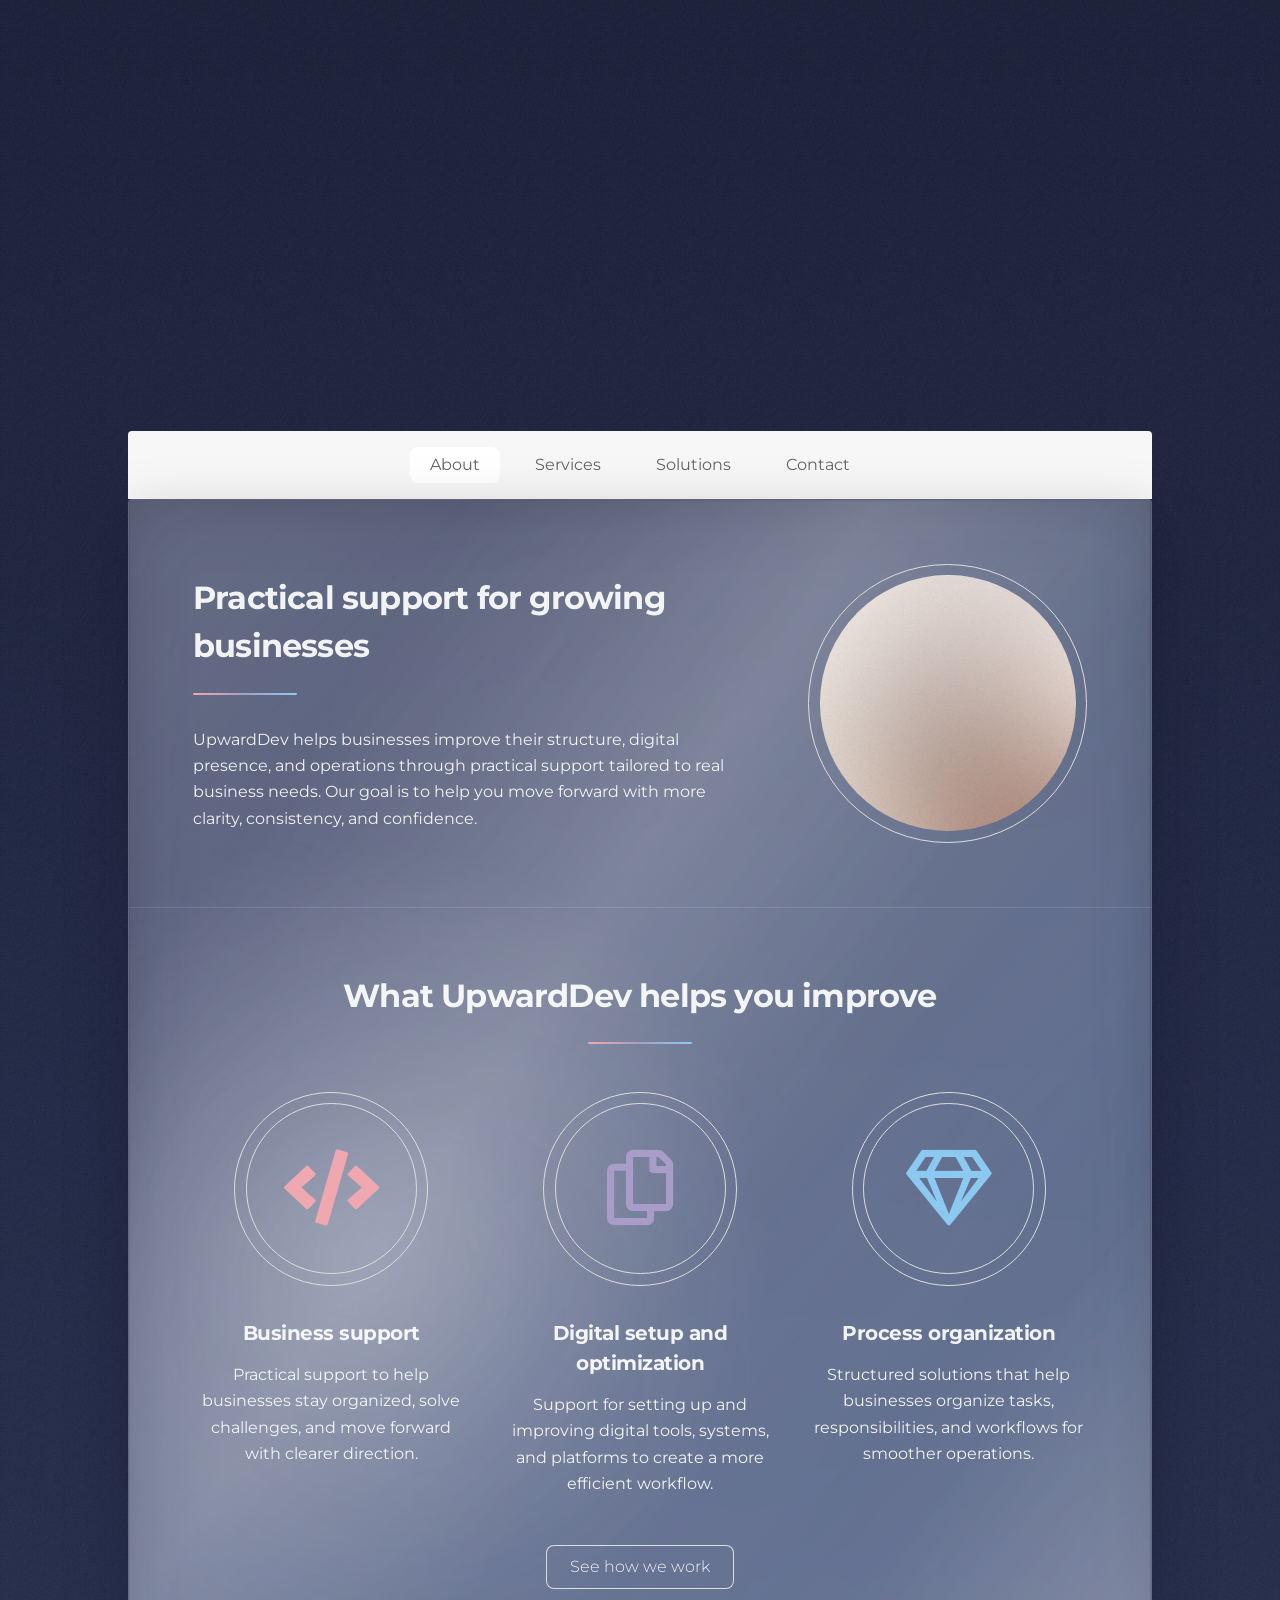
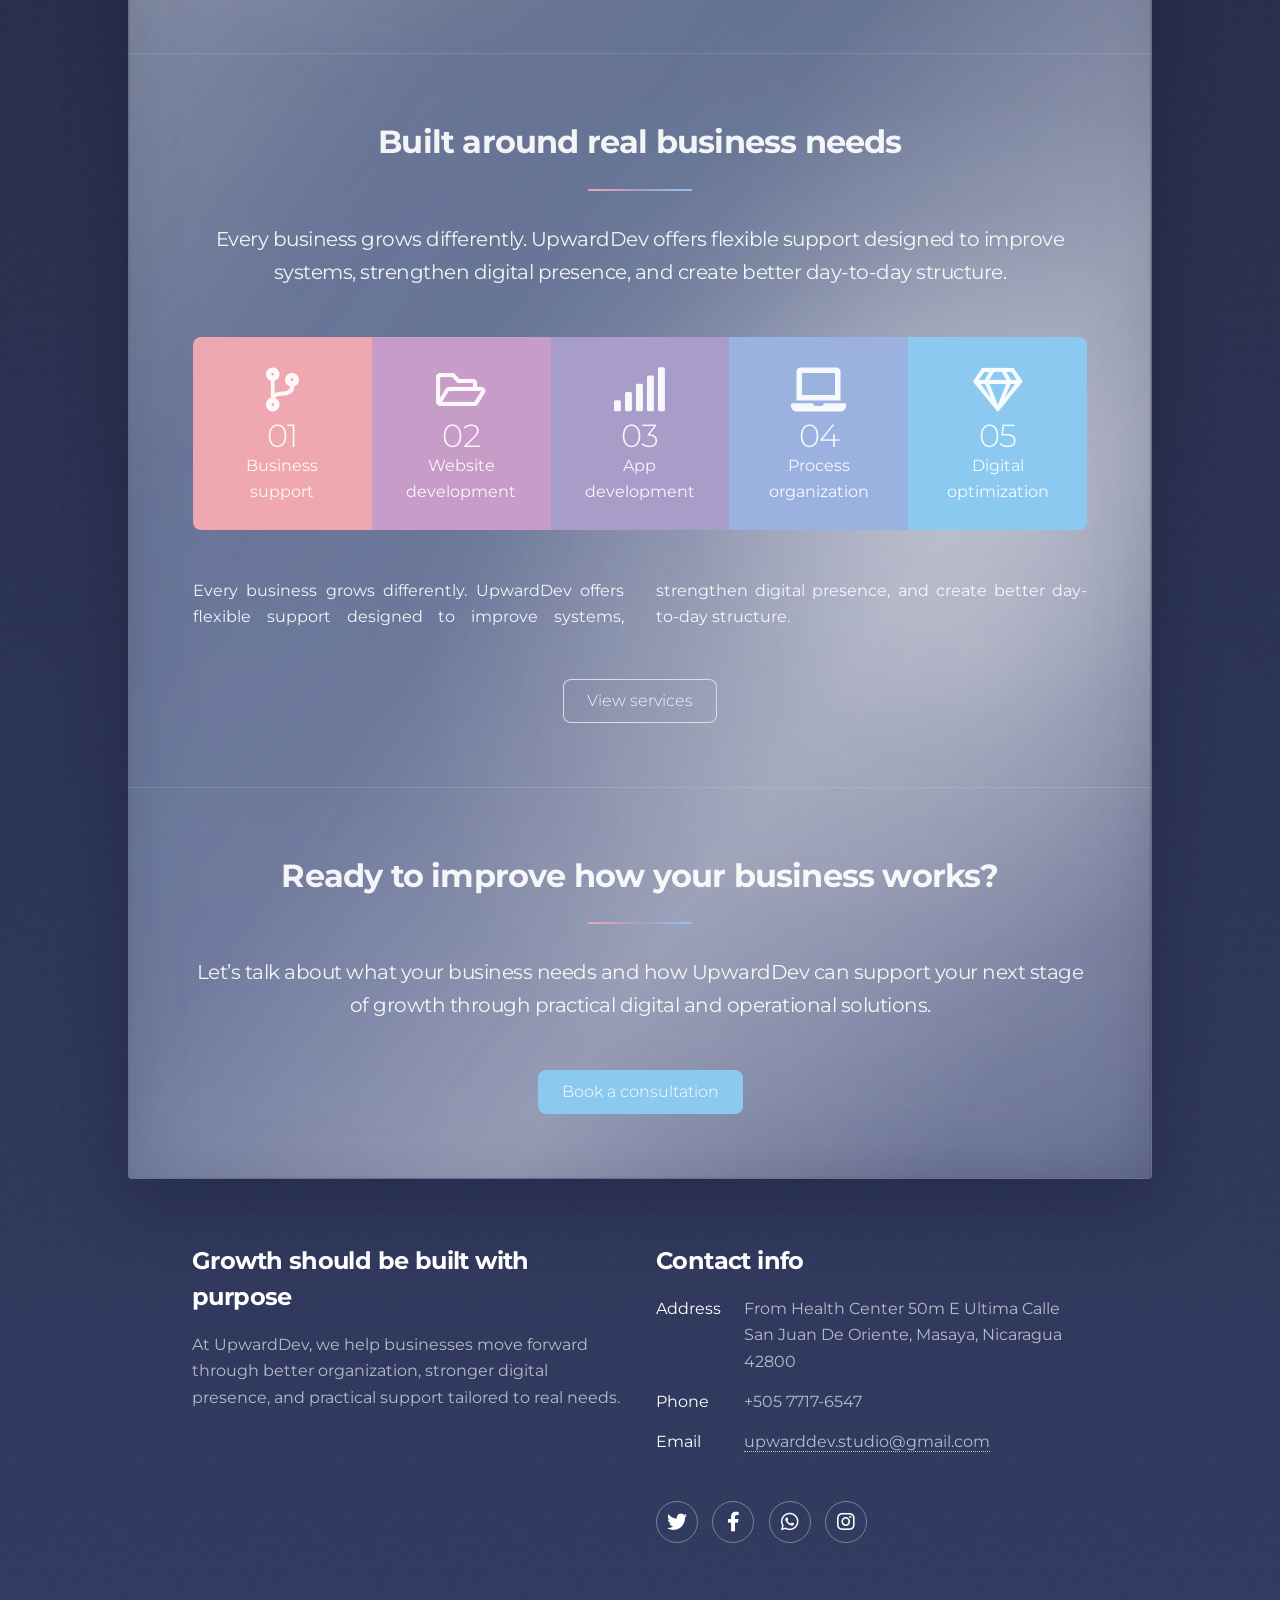
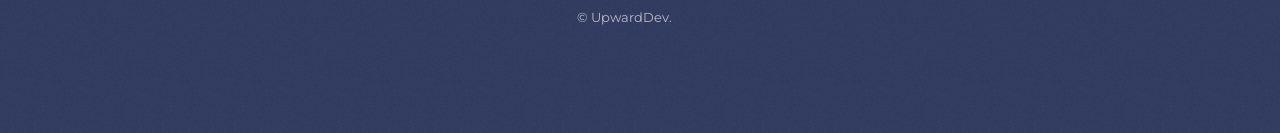
==== index.html @ eb5d8077 "Buttons" ====
<!DOCTYPE HTML>
<!--
	Stellar by HTML5 UP
	html5up.net | @ajlkn
	Free for personal and commercial use under the CCA 3.0 license (html5up.net/license)
-->
<html>
	<head>
		<title>UpwardDev</title>
		<meta charset="utf-8" />
		<meta name="viewport" content="width=device-width, initial-scale=1, user-scalable=no" />
		<link rel="preconnect" href="https://fonts.googleapis.com" />
		<link rel="preconnect" href="https://fonts.gstatic.com" crossorigin />
		<link href="https://fonts.googleapis.com/css2?family=Montserrat:wght@400;700&display=swap" rel="stylesheet" />
		<link rel="stylesheet" href="assets/css/main.css" />
		<noscript><link rel="stylesheet" href="assets/css/noscript.css" /></noscript>
	</head>
	<body class="is-preload">

		<!-- Wrapper -->
			<div id="wrapper">

				<!-- Header -->
					<header id="header" class="alt">
						<span class="logo"><img src="images/UpwardDev SVG.svg" alt="UpwardDev" /></span>
						<h1>UpwardDev</h1>
						<p>The way a business grows matters just as much as the growth itself</p>
					</header>

				<!-- Nav -->
					<nav id="nav">
						<ul>
							<li><a href="#intro" class="active">About</a></li>
							<li><a href="#first">Services</a></li>
							<li><a href="#second">Solutions</a></li>
							<li><a href="#cta">Contact</a></li>
						</ul>
					</nav>

				<!-- Main -->
					<div id="main">

						<!-- Introduction -->
							<section id="intro" class="main">
								<div class="spotlight">
									<div class="content">
										<header class="major">
											<h2>Practical support for growing businesses</h2>
										</header>
										<p>UpwardDev helps businesses improve their structure, digital presence, and operations through practical support tailored to real business needs. Our goal is to help you move forward with more clarity, consistency, and confidence.</p>
									</div>
									<span class="image"><img src="images/pic01.jpg" alt="" /></span>
								</div>
							</section>

						<!-- First Section -->
							<section id="first" class="main special">
								<header class="major">
									<h2>What UpwardDev helps you improve</h2>
								</header>
								<ul class="features">
									<li>
										<span class="icon solid major style1 fa-code"></span>
										<h3>Business support</h3>
										<p>Practical support to help businesses stay organized, solve challenges, and move forward with clearer direction.</p>
									</li>
									<li>
										<span class="icon major style3 fa-copy"></span>
										<h3>Digital setup and optimization</h3>
										<p>Support for setting up and improving digital tools, systems, and platforms to create a more efficient workflow.</p>
									</li>
									<li>
										<span class="icon major style5 fa-gem"></span>
										<h3>Process organization</h3>
										<p>Structured solutions that help businesses organize tasks, responsibilities, and workflows for smoother operations.</p>
									</li>
								</ul>
								<footer class="major">
									<ul class="actions special">
										<li><a href="generic.html" class="button">See how we work</a></li>
									</ul>
								</footer>
							</section>

						<!-- Second Section -->
							<section id="second" class="main special">
								<header class="major">
									<h2>Built around real business needs</h2>
									<p>Every business grows differently. UpwardDev offers flexible support designed to improve systems, strengthen digital presence, and create better day-to-day structure.</p>
								</header>
								<ul class="statistics">
									<li class="style1">
										<span class="icon solid fa-code-branch"></span>
										<strong>01</strong> Business support
									</li>
									<li class="style2">
										<span class="icon fa-folder-open"></span>
										<strong>02</strong> Website development
									</li>
									<li class="style3">
										<span class="icon solid fa-signal"></span>
										<strong>03</strong> App development
									</li>
									<li class="style4">
										<span class="icon solid fa-laptop"></span>
										<strong>04</strong> Process organization
									</li>
									<li class="style5">
										<span class="icon fa-gem"></span>
										<strong>05</strong> Digital optimization
									</li>
								</ul>
								<p class="content">Every business grows differently. UpwardDev offers flexible support designed to improve systems, strengthen digital presence, and create better day-to-day structure.</p>
								<footer class="major">
									<ul class="actions special">
										<li><a href="view-services.html" class="button">View services</a></li>
									</ul>
								</footer>
							</section>

						<!-- Get Started -->
							<section id="cta" class="main special">
								<header class="major">
									<h2>Ready to improve how your business works?</h2>
									<p>Let&rsquo;s talk about what your business needs and how UpwardDev can support your next stage of growth through practical digital and operational solutions.</p>
								</header>
								<footer class="major">
									<ul class="actions special">
										<li><a href="book-a-consultation.html" class="button primary">Book a consultation</a></li>
									</ul>
								</footer>
							</section>

					</div>

				<!-- Footer -->
					<footer id="footer">
						<section>
							<h2>Growth should be built with purpose</h2>
							<p>At UpwardDev, we help businesses move forward through better organization, stronger digital presence, and practical support tailored to real needs.</p>
						</section>
						<section>
							<h2>Contact info</h2>
							<dl class="alt">
								<dt>Address</dt>
								<dd>From Health Center 50m E Ultima Calle San Juan De Oriente, Masaya, Nicaragua 42800</dd>
								<dt>Phone</dt>
								<dd>+505 7717-6547</dd>
								<dt>Email</dt>
								<dd><a href="mailto:upwarddev.studio@gmail.com">upwarddev.studio@gmail.com</a></dd>
							</dl>
							<ul class="icons">
								<li><a href="#" class="icon brands fa-twitter alt"><span class="label">Twitter</span></a></li>
								<li><a href="https://www.facebook.com/profile.php?id=61580762204802" class="icon brands fa-facebook-f alt"><span class="label">Facebook</span></a></li>
								<li><a href="https://wa.me/50577176547" class="icon brands fa-whatsapp alt"><span class="label">WhatsApp</span></a></li>
								<li><a href="#" class="icon brands fa-instagram alt"><span class="label">Instagram</span></a></li>
							</ul>
						</section>
						<p class="copyright">&copy; UpwardDev.</p>
					</footer>

			</div>

		<!-- Scripts -->
			<script src="assets/js/jquery.min.js"></script>
			<script src="assets/js/jquery.scrollex.min.js"></script>
			<script src="assets/js/jquery.scrolly.min.js"></script>
			<script src="assets/js/browser.min.js"></script>
			<script src="assets/js/breakpoints.min.js"></script>
			<script src="assets/js/util.js"></script>
			<script src="assets/js/main.js"></script>

	</body>
</html>
---- assets/css/main.css ----
@import url(fontawesome-all.min.css);
@import 'https://fonts.googleapis.com/css?family=Source+Sans+Pro:300,400';

/*
	Stellar by HTML5 UP
	html5up.net | @ajlkn
	Free for personal and commercial use under the CCA 3.0 license (html5up.net/license)
*/

html, body, div, span, applet, object,
iframe, h1, h2, h3, h4, h5, h6, p, blockquote,
pre, a, abbr, acronym, address, big, cite,
code, del, dfn, em, img, ins, kbd, q, s, samp,
small, strike, strong, sub, sup, tt, var, b,
u, i, center, dl, dt, dd, ol, ul, li, fieldset,
form, label, legend, table, caption, tbody,
tfoot, thead, tr, th, td, article, aside,
canvas, details, embed, figure, figcaption,
footer, header, hgroup, menu, nav, output, ruby,
section, summary, time, mark, audio, video {
	margin: 0;
	padding: 0;
	border: 0;
	font-size: 100%;
	font: inherit;
	vertical-align: baseline;}

article, aside, details, figcaption, figure,
footer, header, hgroup, menu, nav, section {
	display: block;}

body {
	line-height: 1;
}

ol, ul {
	list-style: none;
}

blockquote, q {
	quotes: none;
}

	blockquote:before, blockquote:after, q:before, q:after {
		content: '';
		content: none;
	}

table {
	border-collapse: collapse;
	border-spacing: 0;
}

body {
	-webkit-text-size-adjust: none;
}

mark {
	background-color: transparent;
	color: inherit;
}

input::-moz-focus-inner {
	border: 0;
	padding: 0;
}

input, select, textarea {
	-moz-appearance: none;
	-webkit-appearance: none;
	-ms-appearance: none;
	appearance: none;
}

/* Basic */

	@-ms-viewport {
		width: device-width;
	}

	body {
		-ms-overflow-style: scrollbar;
	}

	@media screen and (max-width: 480px) {

		html, body {
			min-width: 320px;
		}

	}

	html {
		box-sizing: border-box;
	}

	*, *:before, *:after {
		box-sizing: inherit;
	}

	body {
		background-color: #1A1F36;
		background-image: -moz-linear-gradient(rgba(0, 0, 0, 0.02), rgba(0, 0, 0, 0.02)), url("images/overlay.png"), -moz-linear-gradient(180deg, #1A1F36 0%, #313a61 100%);
		background-image: -webkit-linear-gradient(rgba(0, 0, 0, 0.02), rgba(0, 0, 0, 0.02)), url("images/overlay.png"), -webkit-linear-gradient(180deg, #1A1F36 0%, #313a61 100%);
		background-image: -ms-linear-gradient(rgba(0, 0, 0, 0.02), rgba(0, 0, 0, 0.02)), url("images/overlay.png"), -ms-linear-gradient(180deg, #1A1F36 0%, #313a61 100%);
		background-image: linear-gradient(rgba(0, 0, 0, 0.02), rgba(0, 0, 0, 0.02)), url("images/overlay.png"), linear-gradient(180deg, #1A1F36 0%, #313a61 100%);
	}

		body.is-preload *, body.is-preload *:before, body.is-preload *:after {
			-moz-animation: none !important;
			-webkit-animation: none !important;
			-ms-animation: none !important;
			animation: none !important;
			-moz-transition: none !important;
			-webkit-transition: none !important;
			-ms-transition: none !important;
			transition: none !important;
		}

/* Type */

	body {
		background-color: #1A1F36;
		color: rgba(255, 255, 255, 0.65);
	}

	body, input, select, textarea {
		font-family: "Montserrat", Helvetica, sans-serif;
		font-size: 17pt;
		font-weight: 400;
		line-height: 1.65;
	}

		@media screen and (max-width: 1680px) {

			body, input, select, textarea {
				font-size: 14pt;
			}

		}

		@media screen and (max-width: 1280px) {

			body, input, select, textarea {
				font-size: 12pt;
			}

		}

		@media screen and (max-width: 360px) {

			body, input, select, textarea {
				font-size: 11pt;
			}

		}

	a {
		-moz-transition: color 0.2s ease, border-bottom 0.2s ease;
		-webkit-transition: color 0.2s ease, border-bottom 0.2s ease;
		-ms-transition: color 0.2s ease, border-bottom 0.2s ease;
		transition: color 0.2s ease, border-bottom 0.2s ease;
		text-decoration: none;
		border-bottom: dotted 1px;
		color: inherit;
	}

		a:hover {
			border-bottom-color: transparent;
		}

	strong, b {
		font-weight: 700;
	}

	em, i {
		font-style: italic;
	}

	p {
		margin: 0 0 2em 0;
	}

		p.content {
			-moz-columns: 20em 2;
			-webkit-columns: 20em 2;
			-ms-columns: 20em 2;
			columns: 20em 2;
			-moz-column-gap: 2em;
			-webkit-column-gap: 2em;
			-ms-column-gap: 2em;
			column-gap: 2em;
			text-align: justify;
		}

	h1, h2, h3, h4, h5, h6 {
		font-weight: 700;
		line-height: 1.5;
		margin: 0 0 0.7em 0;
		letter-spacing: -0.025em;
	}

		h1 a, h2 a, h3 a, h4 a, h5 a, h6 a {
			color: inherit;
			text-decoration: none;
		}

	h1 {
		font-size: 2.5em;
		line-height: 1.2;
	}

	h2 {
		font-size: 1.5em;
	}

	h3 {
		font-size: 1.25em;
	}

	h4 {
		font-size: 1.1em;
	}

	h5 {
		font-size: 0.9em;
	}

	h6 {
		font-size: 0.7em;
	}

	@media screen and (max-width: 736px) {

		h1 {
			font-size: 2em;
		}

	}

	sub {
		font-size: 0.8em;
		position: relative;
		top: 0.5em;
	}

	sup {
		font-size: 0.8em;
		position: relative;
		top: -0.5em;
	}

	blockquote {
		border-left: solid 4px;
		font-style: italic;
		margin: 0 0 2em 0;
		padding: 0.5em 0 0.5em 2em;
	}

	code {
		border-radius: 8px;
		border: solid 1px;
		font-family: "Courier New", monospace;
		font-size: 0.9em;
		margin: 0 0.25em;
		padding: 0.25em 0.65em;
	}

	pre {
		-webkit-overflow-scrolling: touch;
		font-family: "Courier New", monospace;
		font-size: 0.9em;
		margin: 0 0 2em 0;
	}

		pre code {
			display: block;
			line-height: 1.75;
			padding: 1em 1.5em;
			overflow-x: auto;
		}

	hr {
		border: 0;
		border-bottom: solid 1px;
		margin: 2em 0;
	}

		hr.major {
			margin: 3em 0;
		}

	.align-left {
		text-align: left;
	}

	.align-center {
		text-align: center;
	}

	.align-right {
		text-align: right;
	}

	input, select, textarea {
		color: #ffffff;
	}

	a:hover {
		color: #ffffff;
	}

	strong, b {
		color: #ffffff;
	}

	h1, h2, h3, h4, h5, h6 {
		color: #ffffff;
	}

	blockquote {
		border-left-color: rgba(255, 255, 255, 0.35);
	}

	code {
		background: rgba(255, 255, 255, 0.075);
		border-color: rgba(255, 255, 255, 0.35);
	}

	hr {
		border-bottom-color: rgba(255, 255, 255, 0.35);
	}

/* Row */

	.row {
		display: flex;
		flex-wrap: wrap;
		box-sizing: border-box;
		align-items: stretch;
	}

		.row > * {
			box-sizing: border-box;
		}

		.row.gtr-uniform > * > :last-child {
			margin-bottom: 0;
		}

		.row.aln-left {
			justify-content: flex-start;
		}

		.row.aln-center {
			justify-content: center;
		}

		.row.aln-right {
			justify-content: flex-end;
		}

		.row.aln-top {
			align-items: flex-start;
		}

		.row.aln-middle {
			align-items: center;
		}

		.row.aln-bottom {
			align-items: flex-end;
		}

		.row > .imp {
			order: -1;
		}

		.row > .col-1 {
			width: 8.33333%;
		}

		.row > .off-1 {
			margin-left: 8.33333%;
		}

		.row > .col-2 {
			width: 16.66667%;
		}

		.row > .off-2 {
			margin-left: 16.66667%;
		}

		.row > .col-3 {
			width: 25%;
		}

		.row > .off-3 {
			margin-left: 25%;
		}

		.row > .col-4 {
			width: 33.33333%;
		}

		.row > .off-4 {
			margin-left: 33.33333%;
		}

		.row > .col-5 {
			width: 41.66667%;
		}

		.row > .off-5 {
			margin-left: 41.66667%;
		}

		.row > .col-6 {
			width: 50%;
		}

		.row > .off-6 {
			margin-left: 50%;
		}

		.row > .col-7 {
			width: 58.33333%;
		}

		.row > .off-7 {
			margin-left: 58.33333%;
		}

		.row > .col-8 {
			width: 66.66667%;
		}

		.row > .off-8 {
			margin-left: 66.66667%;
		}

		.row > .col-9 {
			width: 75%;
		}

		.row > .off-9 {
			margin-left: 75%;
		}

		.row > .col-10 {
			width: 83.33333%;
		}

		.row > .off-10 {
			margin-left: 83.33333%;
		}

		.row > .col-11 {
			width: 91.66667%;
		}

		.row > .off-11 {
			margin-left: 91.66667%;
		}

		.row > .col-12 {
			width: 100%;
		}

		.row > .off-12 {
			margin-left: 100%;
		}

		.row.gtr-0 {
			margin-top: 0;
			margin-left: 0em;
		}

			.row.gtr-0 > * {
				padding: 0 0 0 0em;
			}

			.row.gtr-0.gtr-uniform {
				margin-top: 0em;
			}

				.row.gtr-0.gtr-uniform > * {
					padding-top: 0em;
				}

		.row.gtr-25 {
			margin-top: 0;
			margin-left: -0.375em;
		}

			.row.gtr-25 > * {
				padding: 0 0 0 0.375em;
			}

			.row.gtr-25.gtr-uniform {
				margin-top: -0.375em;
			}

				.row.gtr-25.gtr-uniform > * {
					padding-top: 0.375em;
				}

		.row.gtr-50 {
			margin-top: 0;
			margin-left: -0.75em;
		}

			.row.gtr-50 > * {
				padding: 0 0 0 0.75em;
			}

			.row.gtr-50.gtr-uniform {
				margin-top: -0.75em;
			}

				.row.gtr-50.gtr-uniform > * {
					padding-top: 0.75em;
				}

		.row {
			margin-top: 0;
			margin-left: -1.5em;
		}

			.row > * {
				padding: 0 0 0 1.5em;
			}

			.row.gtr-uniform {
				margin-top: -1.5em;
			}

				.row.gtr-uniform > * {
					padding-top: 1.5em;
				}

		.row.gtr-150 {
			margin-top: 0;
			margin-left: -2.25em;
		}

			.row.gtr-150 > * {
				padding: 0 0 0 2.25em;
			}

			.row.gtr-150.gtr-uniform {
				margin-top: -2.25em;
			}

				.row.gtr-150.gtr-uniform > * {
					padding-top: 2.25em;
				}

		.row.gtr-200 {
			margin-top: 0;
			margin-left: -3em;
		}

			.row.gtr-200 > * {
				padding: 0 0 0 3em;
			}

			.row.gtr-200.gtr-uniform {
				margin-top: -3em;
			}

				.row.gtr-200.gtr-uniform > * {
					padding-top: 3em;
				}

		@media screen and (max-width: 1680px) {

			.row {
				display: flex;
				flex-wrap: wrap;
				box-sizing: border-box;
				align-items: stretch;
			}

				.row > * {
					box-sizing: border-box;
				}

				.row.gtr-uniform > * > :last-child {
					margin-bottom: 0;
				}

				.row.aln-left {
					justify-content: flex-start;
				}

				.row.aln-center {
					justify-content: center;
				}

				.row.aln-right {
					justify-content: flex-end;
				}

				.row.aln-top {
					align-items: flex-start;
				}

				.row.aln-middle {
					align-items: center;
				}

				.row.aln-bottom {
					align-items: flex-end;
				}

				.row > .imp-xlarge {
					order: -1;
				}

				.row > .col-1-xlarge {
					width: 8.33333%;
				}

				.row > .off-1-xlarge {
					margin-left: 8.33333%;
				}

				.row > .col-2-xlarge {
					width: 16.66667%;
				}

				.row > .off-2-xlarge {
					margin-left: 16.66667%;
				}

				.row > .col-3-xlarge {
					width: 25%;
				}

				.row > .off-3-xlarge {
					margin-left: 25%;
				}

				.row > .col-4-xlarge {
					width: 33.33333%;
				}

				.row > .off-4-xlarge {
					margin-left: 33.33333%;
				}

				.row > .col-5-xlarge {
					width: 41.66667%;
				}

				.row > .off-5-xlarge {
					margin-left: 41.66667%;
				}

				.row > .col-6-xlarge {
					width: 50%;
				}

				.row > .off-6-xlarge {
					margin-left: 50%;
				}

				.row > .col-7-xlarge {
					width: 58.33333%;
				}

				.row > .off-7-xlarge {
					margin-left: 58.33333%;
				}

				.row > .col-8-xlarge {
					width: 66.66667%;
				}

				.row > .off-8-xlarge {
					margin-left: 66.66667%;
				}

				.row > .col-9-xlarge {
					width: 75%;
				}

				.row > .off-9-xlarge {
					margin-left: 75%;
				}

				.row > .col-10-xlarge {
					width: 83.33333%;
				}

				.row > .off-10-xlarge {
					margin-left: 83.33333%;
				}

				.row > .col-11-xlarge {
					width: 91.66667%;
				}

				.row > .off-11-xlarge {
					margin-left: 91.66667%;
				}

				.row > .col-12-xlarge {
					width: 100%;
				}

				.row > .off-12-xlarge {
					margin-left: 100%;
				}

				.row.gtr-0 {
					margin-top: 0;
					margin-left: 0em;
				}

					.row.gtr-0 > * {
						padding: 0 0 0 0em;
					}

					.row.gtr-0.gtr-uniform {
						margin-top: 0em;
					}

						.row.gtr-0.gtr-uniform > * {
							padding-top: 0em;
						}

				.row.gtr-25 {
					margin-top: 0;
					margin-left: -0.375em;
				}

					.row.gtr-25 > * {
						padding: 0 0 0 0.375em;
					}

					.row.gtr-25.gtr-uniform {
						margin-top: -0.375em;
					}

						.row.gtr-25.gtr-uniform > * {
							padding-top: 0.375em;
						}

				.row.gtr-50 {
					margin-top: 0;
					margin-left: -0.75em;
				}

					.row.gtr-50 > * {
						padding: 0 0 0 0.75em;
					}

					.row.gtr-50.gtr-uniform {
						margin-top: -0.75em;
					}

						.row.gtr-50.gtr-uniform > * {
							padding-top: 0.75em;
						}

				.row {
					margin-top: 0;
					margin-left: -1.5em;
				}

					.row > * {
						padding: 0 0 0 1.5em;
					}

					.row.gtr-uniform {
						margin-top: -1.5em;
					}

						.row.gtr-uniform > * {
							padding-top: 1.5em;
						}

				.row.gtr-150 {
					margin-top: 0;
					margin-left: -2.25em;
				}

					.row.gtr-150 > * {
						padding: 0 0 0 2.25em;
					}

					.row.gtr-150.gtr-uniform {
						margin-top: -2.25em;
					}

						.row.gtr-150.gtr-uniform > * {
							padding-top: 2.25em;
						}

				.row.gtr-200 {
					margin-top: 0;
					margin-left: -3em;
				}

					.row.gtr-200 > * {
						padding: 0 0 0 3em;
					}

					.row.gtr-200.gtr-uniform {
						margin-top: -3em;
					}

						.row.gtr-200.gtr-uniform > * {
							padding-top: 3em;
						}

		}

		@media screen and (max-width: 1280px) {

			.row {
				display: flex;
				flex-wrap: wrap;
				box-sizing: border-box;
				align-items: stretch;
			}

				.row > * {
					box-sizing: border-box;
				}

				.row.gtr-uniform > * > :last-child {
					margin-bottom: 0;
				}

				.row.aln-left {
					justify-content: flex-start;
				}

				.row.aln-center {
					justify-content: center;
				}

				.row.aln-right {
					justify-content: flex-end;
				}

				.row.aln-top {
					align-items: flex-start;
				}

				.row.aln-middle {
					align-items: center;
				}

				.row.aln-bottom {
					align-items: flex-end;
				}

				.row > .imp-large {
					order: -1;
				}

				.row > .col-1-large {
					width: 8.33333%;
				}

				.row > .off-1-large {
					margin-left: 8.33333%;
				}

				.row > .col-2-large {
					width: 16.66667%;
				}

				.row > .off-2-large {
					margin-left: 16.66667%;
				}

				.row > .col-3-large {
					width: 25%;
				}

				.row > .off-3-large {
					margin-left: 25%;
				}

				.row > .col-4-large {
					width: 33.33333%;
				}

				.row > .off-4-large {
					margin-left: 33.33333%;
				}

				.row > .col-5-large {
					width: 41.66667%;
				}

				.row > .off-5-large {
					margin-left: 41.66667%;
				}

				.row > .col-6-large {
					width: 50%;
				}

				.row > .off-6-large {
					margin-left: 50%;
				}

				.row > .col-7-large {
					width: 58.33333%;
				}

				.row > .off-7-large {
					margin-left: 58.33333%;
				}

				.row > .col-8-large {
					width: 66.66667%;
				}

				.row > .off-8-large {
					margin-left: 66.66667%;
				}

				.row > .col-9-large {
					width: 75%;
				}

				.row > .off-9-large {
					margin-left: 75%;
				}

				.row > .col-10-large {
					width: 83.33333%;
				}

				.row > .off-10-large {
					margin-left: 83.33333%;
				}

				.row > .col-11-large {
					width: 91.66667%;
				}

				.row > .off-11-large {
					margin-left: 91.66667%;
				}

				.row > .col-12-large {
					width: 100%;
				}

				.row > .off-12-large {
					margin-left: 100%;
				}

				.row.gtr-0 {
					margin-top: 0;
					margin-left: 0em;
				}

					.row.gtr-0 > * {
						padding: 0 0 0 0em;
					}

					.row.gtr-0.gtr-uniform {
						margin-top: 0em;
					}

						.row.gtr-0.gtr-uniform > * {
							padding-top: 0em;
						}

				.row.gtr-25 {
					margin-top: 0;
					margin-left: -0.375em;
				}

					.row.gtr-25 > * {
						padding: 0 0 0 0.375em;
					}

					.row.gtr-25.gtr-uniform {
						margin-top: -0.375em;
					}

						.row.gtr-25.gtr-uniform > * {
							padding-top: 0.375em;
						}

				.row.gtr-50 {
					margin-top: 0;
					margin-left: -0.75em;
				}

					.row.gtr-50 > * {
						padding: 0 0 0 0.75em;
					}

					.row.gtr-50.gtr-uniform {
						margin-top: -0.75em;
					}

						.row.gtr-50.gtr-uniform > * {
							padding-top: 0.75em;
						}

				.row {
					margin-top: 0;
					margin-left: -1.5em;
				}

					.row > * {
						padding: 0 0 0 1.5em;
					}

					.row.gtr-uniform {
						margin-top: -1.5em;
					}

						.row.gtr-uniform > * {
							padding-top: 1.5em;
						}

				.row.gtr-150 {
					margin-top: 0;
					margin-left: -2.25em;
				}

					.row.gtr-150 > * {
						padding: 0 0 0 2.25em;
					}

					.row.gtr-150.gtr-uniform {
						margin-top: -2.25em;
					}

						.row.gtr-150.gtr-uniform > * {
							padding-top: 2.25em;
						}

				.row.gtr-200 {
					margin-top: 0;
					margin-left: -3em;
				}

					.row.gtr-200 > * {
						padding: 0 0 0 3em;
					}

					.row.gtr-200.gtr-uniform {
						margin-top: -3em;
					}

						.row.gtr-200.gtr-uniform > * {
							padding-top: 3em;
						}

		}

		@media screen and (max-width: 980px) {

			.row {
				display: flex;
				flex-wrap: wrap;
				box-sizing: border-box;
				align-items: stretch;
			}

				.row > * {
					box-sizing: border-box;
				}

				.row.gtr-uniform > * > :last-child {
					margin-bottom: 0;
				}

				.row.aln-left {
					justify-content: flex-start;
				}

				.row.aln-center {
					justify-content: center;
				}

				.row.aln-right {
					justify-content: flex-end;
				}

				.row.aln-top {
					align-items: flex-start;
				}

				.row.aln-middle {
					align-items: center;
				}

				.row.aln-bottom {
					align-items: flex-end;
				}

				.row > .imp-medium {
					order: -1;
				}

				.row > .col-1-medium {
					width: 8.33333%;
				}

				.row > .off-1-medium {
					margin-left: 8.33333%;
				}

				.row > .col-2-medium {
					width: 16.66667%;
				}

				.row > .off-2-medium {
					margin-left: 16.66667%;
				}

				.row > .col-3-medium {
					width: 25%;
				}

				.row > .off-3-medium {
					margin-left: 25%;
				}

				.row > .col-4-medium {
					width: 33.33333%;
				}

				.row > .off-4-medium {
					margin-left: 33.33333%;
				}

				.row > .col-5-medium {
					width: 41.66667%;
				}

				.row > .off-5-medium {
					margin-left: 41.66667%;
				}

				.row > .col-6-medium {
					width: 50%;
				}

				.row > .off-6-medium {
					margin-left: 50%;
				}

				.row > .col-7-medium {
					width: 58.33333%;
				}

				.row > .off-7-medium {
					margin-left: 58.33333%;
				}

				.row > .col-8-medium {
					width: 66.66667%;
				}

				.row > .off-8-medium {
					margin-left: 66.66667%;
				}

				.row > .col-9-medium {
					width: 75%;
				}

				.row > .off-9-medium {
					margin-left: 75%;
				}

				.row > .col-10-medium {
					width: 83.33333%;
				}

				.row > .off-10-medium {
					margin-left: 83.33333%;
				}

				.row > .col-11-medium {
					width: 91.66667%;
				}

				.row > .off-11-medium {
					margin-left: 91.66667%;
				}

				.row > .col-12-medium {
					width: 100%;
				}

				.row > .off-12-medium {
					margin-left: 100%;
				}

				.row.gtr-0 {
					margin-top: 0;
					margin-left: 0em;
				}

					.row.gtr-0 > * {
						padding: 0 0 0 0em;
					}

					.row.gtr-0.gtr-uniform {
						margin-top: 0em;
					}

						.row.gtr-0.gtr-uniform > * {
							padding-top: 0em;
						}

				.row.gtr-25 {
					margin-top: 0;
					margin-left: -0.375em;
				}

					.row.gtr-25 > * {
						padding: 0 0 0 0.375em;
					}

					.row.gtr-25.gtr-uniform {
						margin-top: -0.375em;
					}

						.row.gtr-25.gtr-uniform > * {
							padding-top: 0.375em;
						}

				.row.gtr-50 {
					margin-top: 0;
					margin-left: -0.75em;
				}

					.row.gtr-50 > * {
						padding: 0 0 0 0.75em;
					}

					.row.gtr-50.gtr-uniform {
						margin-top: -0.75em;
					}

						.row.gtr-50.gtr-uniform > * {
							padding-top: 0.75em;
						}

				.row {
					margin-top: 0;
					margin-left: -1.5em;
				}

					.row > * {
						padding: 0 0 0 1.5em;
					}

					.row.gtr-uniform {
						margin-top: -1.5em;
					}

						.row.gtr-uniform > * {
							padding-top: 1.5em;
						}

				.row.gtr-150 {
					margin-top: 0;
					margin-left: -2.25em;
				}

					.row.gtr-150 > * {
						padding: 0 0 0 2.25em;
					}

					.row.gtr-150.gtr-uniform {
						margin-top: -2.25em;
					}

						.row.gtr-150.gtr-uniform > * {
							padding-top: 2.25em;
						}

				.row.gtr-200 {
					margin-top: 0;
					margin-left: -3em;
				}

					.row.gtr-200 > * {
						padding: 0 0 0 3em;
					}

					.row.gtr-200.gtr-uniform {
						margin-top: -3em;
					}

						.row.gtr-200.gtr-uniform > * {
							padding-top: 3em;
						}

		}

		@media screen and (max-width: 736px) {

			.row {
				display: flex;
				flex-wrap: wrap;
				box-sizing: border-box;
				align-items: stretch;
			}

				.row > * {
					box-sizing: border-box;
				}

				.row.gtr-uniform > * > :last-child {
					margin-bottom: 0;
				}

				.row.aln-left {
					justify-content: flex-start;
				}

				.row.aln-center {
					justify-content: center;
				}

				.row.aln-right {
					justify-content: flex-end;
				}

				.row.aln-top {
					align-items: flex-start;
				}

				.row.aln-middle {
					align-items: center;
				}

				.row.aln-bottom {
					align-items: flex-end;
				}

				.row > .imp-small {
					order: -1;
				}

				.row > .col-1-small {
					width: 8.33333%;
				}

				.row > .off-1-small {
					margin-left: 8.33333%;
				}

				.row > .col-2-small {
					width: 16.66667%;
				}

				.row > .off-2-small {
					margin-left: 16.66667%;
				}

				.row > .col-3-small {
					width: 25%;
				}

				.row > .off-3-small {
					margin-left: 25%;
				}

				.row > .col-4-small {
					width: 33.33333%;
				}

				.row > .off-4-small {
					margin-left: 33.33333%;
				}

				.row > .col-5-small {
					width: 41.66667%;
				}

				.row > .off-5-small {
					margin-left: 41.66667%;
				}

				.row > .col-6-small {
					width: 50%;
				}

				.row > .off-6-small {
					margin-left: 50%;
				}

				.row > .col-7-small {
					width: 58.33333%;
				}

				.row > .off-7-small {
					margin-left: 58.33333%;
				}

				.row > .col-8-small {
					width: 66.66667%;
				}

				.row > .off-8-small {
					margin-left: 66.66667%;
				}

				.row > .col-9-small {
					width: 75%;
				}

				.row > .off-9-small {
					margin-left: 75%;
				}

				.row > .col-10-small {
					width: 83.33333%;
				}

				.row > .off-10-small {
					margin-left: 83.33333%;
				}

				.row > .col-11-small {
					width: 91.66667%;
				}

				.row > .off-11-small {
					margin-left: 91.66667%;
				}

				.row > .col-12-small {
					width: 100%;
				}

				.row > .off-12-small {
					margin-left: 100%;
				}

				.row.gtr-0 {
					margin-top: 0;
					margin-left: 0em;
				}

					.row.gtr-0 > * {
						padding: 0 0 0 0em;
					}

					.row.gtr-0.gtr-uniform {
						margin-top: 0em;
					}

						.row.gtr-0.gtr-uniform > * {
							padding-top: 0em;
						}

				.row.gtr-25 {
					margin-top: 0;
					margin-left: -0.25em;
				}

					.row.gtr-25 > * {
						padding: 0 0 0 0.25em;
					}

					.row.gtr-25.gtr-uniform {
						margin-top: -0.25em;
					}

						.row.gtr-25.gtr-uniform > * {
							padding-top: 0.25em;
						}

				.row.gtr-50 {
					margin-top: 0;
					margin-left: -0.5em;
				}

					.row.gtr-50 > * {
						padding: 0 0 0 0.5em;
					}

					.row.gtr-50.gtr-uniform {
						margin-top: -0.5em;
					}

						.row.gtr-50.gtr-uniform > * {
							padding-top: 0.5em;
						}

				.row {
					margin-top: 0;
					margin-left: -1em;
				}

					.row > * {
						padding: 0 0 0 1em;
					}

					.row.gtr-uniform {
						margin-top: -1em;
					}

						.row.gtr-uniform > * {
							padding-top: 1em;
						}

				.row.gtr-150 {
					margin-top: 0;
					margin-left: -1.5em;
				}

					.row.gtr-150 > * {
						padding: 0 0 0 1.5em;
					}

					.row.gtr-150.gtr-uniform {
						margin-top: -1.5em;
					}

						.row.gtr-150.gtr-uniform > * {
							padding-top: 1.5em;
						}

				.row.gtr-200 {
					margin-top: 0;
					margin-left: -2em;
				}

					.row.gtr-200 > * {
						padding: 0 0 0 2em;
					}

					.row.gtr-200.gtr-uniform {
						margin-top: -2em;
					}

						.row.gtr-200.gtr-uniform > * {
							padding-top: 2em;
						}

		}

		@media screen and (max-width: 480px) {

			.row {
				display: flex;
				flex-wrap: wrap;
				box-sizing: border-box;
				align-items: stretch;
			}

				.row > * {
					box-sizing: border-box;
				}

				.row.gtr-uniform > * > :last-child {
					margin-bottom: 0;
				}

				.row.aln-left {
					justify-content: flex-start;
				}

				.row.aln-center {
					justify-content: center;
				}

				.row.aln-right {
					justify-content: flex-end;
				}

				.row.aln-top {
					align-items: flex-start;
				}

				.row.aln-middle {
					align-items: center;
				}

				.row.aln-bottom {
					align-items: flex-end;
				}

				.row > .imp-xsmall {
					order: -1;
				}

				.row > .col-1-xsmall {
					width: 8.33333%;
				}

				.row > .off-1-xsmall {
					margin-left: 8.33333%;
				}

				.row > .col-2-xsmall {
					width: 16.66667%;
				}

				.row > .off-2-xsmall {
					margin-left: 16.66667%;
				}

				.row > .col-3-xsmall {
					width: 25%;
				}

				.row > .off-3-xsmall {
					margin-left: 25%;
				}

				.row > .col-4-xsmall {
					width: 33.33333%;
				}

				.row > .off-4-xsmall {
					margin-left: 33.33333%;
				}

				.row > .col-5-xsmall {
					width: 41.66667%;
				}

				.row > .off-5-xsmall {
					margin-left: 41.66667%;
				}

				.row > .col-6-xsmall {
					width: 50%;
				}

				.row > .off-6-xsmall {
					margin-left: 50%;
				}

				.row > .col-7-xsmall {
					width: 58.33333%;
				}

				.row > .off-7-xsmall {
					margin-left: 58.33333%;
				}

				.row > .col-8-xsmall {
					width: 66.66667%;
				}

				.row > .off-8-xsmall {
					margin-left: 66.66667%;
				}

				.row > .col-9-xsmall {
					width: 75%;
				}

				.row > .off-9-xsmall {
					margin-left: 75%;
				}

				.row > .col-10-xsmall {
					width: 83.33333%;
				}

				.row > .off-10-xsmall {
					margin-left: 83.33333%;
				}

				.row > .col-11-xsmall {
					width: 91.66667%;
				}

				.row > .off-11-xsmall {
					margin-left: 91.66667%;
				}

				.row > .col-12-xsmall {
					width: 100%;
				}

				.row > .off-12-xsmall {
					margin-left: 100%;
				}

				.row.gtr-0 {
					margin-top: 0;
					margin-left: 0em;
				}

					.row.gtr-0 > * {
						padding: 0 0 0 0em;
					}

					.row.gtr-0.gtr-uniform {
						margin-top: 0em;
					}

						.row.gtr-0.gtr-uniform > * {
							padding-top: 0em;
						}

				.row.gtr-25 {
					margin-top: 0;
					margin-left: -0.3125em;
				}

					.row.gtr-25 > * {
						padding: 0 0 0 0.3125em;
					}

					.row.gtr-25.gtr-uniform {
						margin-top: -0.3125em;
					}

						.row.gtr-25.gtr-uniform > * {
							padding-top: 0.3125em;
						}

				.row.gtr-50 {
					margin-top: 0;
					margin-left: -0.625em;
				}

					.row.gtr-50 > * {
						padding: 0 0 0 0.625em;
					}

					.row.gtr-50.gtr-uniform {
						margin-top: -0.625em;
					}

						.row.gtr-50.gtr-uniform > * {
							padding-top: 0.625em;
						}

				.row {
					margin-top: 0;
					margin-left: -1.25em;
				}

					.row > * {
						padding: 0 0 0 1.25em;
					}

					.row.gtr-uniform {
						margin-top: -1.25em;
					}

						.row.gtr-uniform > * {
							padding-top: 1.25em;
						}

				.row.gtr-150 {
					margin-top: 0;
					margin-left: -1.875em;
				}

					.row.gtr-150 > * {
						padding: 0 0 0 1.875em;
					}

					.row.gtr-150.gtr-uniform {
						margin-top: -1.875em;
					}

						.row.gtr-150.gtr-uniform > * {
							padding-top: 1.875em;
						}

				.row.gtr-200 {
					margin-top: 0;
					margin-left: -2.5em;
				}

					.row.gtr-200 > * {
						padding: 0 0 0 2.5em;
					}

					.row.gtr-200.gtr-uniform {
						margin-top: -2.5em;
					}

						.row.gtr-200.gtr-uniform > * {
							padding-top: 2.5em;
						}

		}

/* Box */

	.box {
		border-radius: 8px;
		border: solid;
		margin-bottom: 2em;
		padding: 1.5em;
	}

		.box > :last-child,
		.box > :last-child > :last-child,
		.box > :last-child > :last-child > :last-child {
			margin-bottom: 0;
		}

		.box.alt {
			border: 0;
			border-radius: 0;
			padding: 0;
		}

	.box {
		border-color: rgba(255, 255, 255, 0.35);
	}

/* Button */

	input[type="submit"],
	input[type="reset"],
	input[type="button"],
	button,
	.button {
		-moz-appearance: none;
		-webkit-appearance: none;
		-ms-appearance: none;
		appearance: none;
		-moz-transition: background-color 0.2s ease-in-out, color 0.2s ease-in-out;
		-webkit-transition: background-color 0.2s ease-in-out, color 0.2s ease-in-out;
		-ms-transition: background-color 0.2s ease-in-out, color 0.2s ease-in-out;
		transition: background-color 0.2s ease-in-out, color 0.2s ease-in-out;
		border-radius: 8px;
		border: 0;
		cursor: pointer;
		display: inline-block;
		font-weight: 300;
		height: 2.75em;
		line-height: 2.75em;
		min-width: 9.25em;
		padding: 0 1.5em;
		text-align: center;
		text-decoration: none;
		white-space: nowrap;
	}

		input[type="submit"].icon,
		input[type="reset"].icon,
		input[type="button"].icon,
		button.icon,
		.button.icon {
			padding-left: 1.35em;
		}

			input[type="submit"].icon:before,
			input[type="reset"].icon:before,
			input[type="button"].icon:before,
			button.icon:before,
			.button.icon:before {
				margin-right: 0.5em;
			}

		input[type="submit"].fit,
		input[type="reset"].fit,
		input[type="button"].fit,
		button.fit,
		.button.fit {
			width: 100%;
		}

		input[type="submit"].small,
		input[type="reset"].small,
		input[type="button"].small,
		button.small,
		.button.small {
			font-size: 0.8em;
		}

		input[type="submit"].large,
		input[type="reset"].large,
		input[type="button"].large,
		button.large,
		.button.large {
			font-size: 1.35em;
		}

		input[type="submit"].disabled, input[type="submit"]:disabled,
		input[type="reset"].disabled,
		input[type="reset"]:disabled,
		input[type="button"].disabled,
		input[type="button"]:disabled,
		button.disabled,
		button:disabled,
		.button.disabled,
		.button:disabled {
			pointer-events: none;
			opacity: 0.25;
		}

		@media screen and (max-width: 736px) {

			input[type="submit"],
			input[type="reset"],
			input[type="button"],
			button,
			.button {
				min-width: 0;
			}

		}

	input[type="submit"],
	input[type="reset"],
	input[type="button"],
	button,
	.button {
		background-color: transparent;
		box-shadow: inset 0 0 0 1px rgba(255, 255, 255, 0.35);
		color: #ffffff !important;
	}

		input[type="submit"]:hover,
		input[type="reset"]:hover,
		input[type="button"]:hover,
		button:hover,
		.button:hover {
			background-color: rgba(255, 255, 255, 0.075);
		}

		input[type="submit"]:active,
		input[type="reset"]:active,
		input[type="button"]:active,
		button:active,
		.button:active {
			background-color: rgba(255, 255, 255, 0.2);
		}

		input[type="submit"].icon:before,
		input[type="reset"].icon:before,
		input[type="button"].icon:before,
		button.icon:before,
		.button.icon:before {
			color: rgba(255, 255, 255, 0.5);
		}

		input[type="submit"].primary,
		input[type="reset"].primary,
		input[type="button"].primary,
		button.primary,
		.button.primary {
			background-color: #8cc9f0;
			color: #ffffff !important;
			box-shadow: none;
		}

			input[type="submit"].primary:hover,
			input[type="reset"].primary:hover,
			input[type="button"].primary:hover,
			button.primary:hover,
			.button.primary:hover {
				background-color: #9acff2;
			}

			input[type="submit"].primary:active,
			input[type="reset"].primary:active,
			input[type="button"].primary:active,
			button.primary:active,
			.button.primary:active {
				background-color: #7ec3ee;
			}

			input[type="submit"].primary.icon:before,
			input[type="reset"].primary.icon:before,
			input[type="button"].primary.icon:before,
			button.primary.icon:before,
			.button.primary.icon:before {
				color: #ffffff !important;
			}

/* Form */

	form {
		margin: 0 0 2em 0;
	}

	label {
		display: block;
		font-size: 0.9em;
		font-weight: 400;
		margin: 0 0 1em 0;
	}

	input[type="text"],
	input[type="password"],
	input[type="email"],
	select,
	textarea {
		-moz-appearance: none;
		-webkit-appearance: none;
		-ms-appearance: none;
		appearance: none;
		border-radius: 8px;
		border: solid 1px;
		color: inherit;
		display: block;
		outline: 0;
		padding: 0 1em;
		text-decoration: none;
		width: 100%;
	}

		input[type="text"]:invalid,
		input[type="password"]:invalid,
		input[type="email"]:invalid,
		select:invalid,
		textarea:invalid {
			box-shadow: none;
		}

	select {
		background-size: 1.25rem;
		background-repeat: no-repeat;
		background-position: calc(100% - 1rem) center;
		height: 2.75em;
		padding-right: 2.75em;
		text-overflow: ellipsis;
	}

		select:focus::-ms-value {
			background-color: transparent;
		}

		select::-ms-expand {
			display: none;
		}

	input[type="text"],
	input[type="password"],
	input[type="email"],
	select {
		height: 2.75em;
	}

	textarea {
		padding: 0.75em 1em;
	}

	input[type="checkbox"],
	input[type="radio"] {
		-moz-appearance: none;
		-webkit-appearance: none;
		-ms-appearance: none;
		appearance: none;
		display: block;
		float: left;
		margin-right: -2em;
		opacity: 0;
		width: 1em;
		z-index: -1;
	}

		input[type="checkbox"] + label,
		input[type="radio"] + label {
			text-decoration: none;
			cursor: pointer;
			display: inline-block;
			font-size: 1em;
			font-weight: 300;
			padding-left: 2.4em;
			padding-right: 0.75em;
			position: relative;
		}

			input[type="checkbox"] + label:before,
			input[type="radio"] + label:before {
				-moz-osx-font-smoothing: grayscale;
				-webkit-font-smoothing: antialiased;
				display: inline-block;
				font-style: normal;
				font-variant: normal;
				text-rendering: auto;
				line-height: 1;
				text-transform: none !important;
				font-family: 'Font Awesome 5 Free';
				font-weight: 900;
			}

			input[type="checkbox"] + label:before,
			input[type="radio"] + label:before {
				border-radius: 8px;
				border: solid 1px;
				content: '';
				display: inline-block;
				font-size: 0.8em;
				height: 2.0625em;
				left: 0;
				line-height: 2.0625em;
				position: absolute;
				text-align: center;
				top: 0;
				width: 2.0625em;
			}

		input[type="checkbox"]:checked + label:before,
		input[type="radio"]:checked + label:before {
			content: '\f00c';
		}

	input[type="checkbox"] + label:before {
		border-radius: 8px;
	}

	input[type="radio"] + label:before {
		border-radius: 100%;
	}

	::-webkit-input-placeholder {
		opacity: 1.0;
	}

	:-moz-placeholder {
		opacity: 1.0;
	}

	::-moz-placeholder {
		opacity: 1.0;
	}

	:-ms-input-placeholder {
		opacity: 1.0;
	}

	label {
		color: #ffffff;
	}

	input[type="text"],
	input[type="password"],
	input[type="email"],
	select,
	textarea {
		background-color: rgba(255, 255, 255, 0.075);
		border-color: rgba(255, 255, 255, 0.35);
	}

		input[type="text"]:focus,
		input[type="password"]:focus,
		input[type="email"]:focus,
		select:focus,
		textarea:focus {
			border-color: #8cc9f0;
			box-shadow: 0 0 0 1px #8cc9f0;
		}

	select {
		background-image: url("data:image/svg+xml;charset=utf8,%3Csvg xmlns='http://www.w3.org/2000/svg' width='40' height='40' preserveAspectRatio='none' viewBox='0 0 40 40'%3E%3Cpath d='M9.4,12.3l10.4,10.4l10.4-10.4c0.2-0.2,0.5-0.4,0.9-0.4c0.3,0,0.6,0.1,0.9,0.4l3.3,3.3c0.2,0.2,0.4,0.5,0.4,0.9 c0,0.4-0.1,0.6-0.4,0.9L20.7,31.9c-0.2,0.2-0.5,0.4-0.9,0.4c-0.3,0-0.6-0.1-0.9-0.4L4.3,17.3c-0.2-0.2-0.4-0.5-0.4-0.9 c0-0.4,0.1-0.6,0.4-0.9l3.3-3.3c0.2-0.2,0.5-0.4,0.9-0.4S9.1,12.1,9.4,12.3z' fill='rgba(255, 255, 255, 0.35)' /%3E%3C/svg%3E");
	}

		select option {
			color: #ffffff;
			background: #935d8c;
		}

	input[type="checkbox"] + label,
	input[type="radio"] + label {
		color: rgba(255, 255, 255, 0.65);
	}

		input[type="checkbox"] + label:before,
		input[type="radio"] + label:before {
			background: rgba(255, 255, 255, 0.075);
			border-color: rgba(255, 255, 255, 0.35);
		}

	input[type="checkbox"]:checked + label:before,
	input[type="radio"]:checked + label:before {
		background-color: #ffffff;
		border-color: #ffffff;
		color: #935d8c;
	}

	input[type="checkbox"]:focus + label:before,
	input[type="radio"]:focus + label:before {
		border-color: #8cc9f0;
		box-shadow: 0 0 0 1px #8cc9f0;
	}

	::-webkit-input-placeholder {
		color: rgba(255, 255, 255, 0.5) !important;
	}

	:-moz-placeholder {
		color: rgba(255, 255, 255, 0.5) !important;
	}

	::-moz-placeholder {
		color: rgba(255, 255, 255, 0.5) !important;
	}

	:-ms-input-placeholder {
		color: rgba(255, 255, 255, 0.5) !important;
	}

	.formerize-placeholder {
		color: rgba(255, 255, 255, 0.5) !important;
	}

/* Icon */

	.icon {
		text-decoration: none;
		-moz-transition: background-color 0.2s ease-in-out, color 0.2s ease-in-out;
		-webkit-transition: background-color 0.2s ease-in-out, color 0.2s ease-in-out;
		-ms-transition: background-color 0.2s ease-in-out, color 0.2s ease-in-out;
		transition: background-color 0.2s ease-in-out, color 0.2s ease-in-out;
		border-bottom: none;
		position: relative;
	}

		.icon:before {
			-moz-osx-font-smoothing: grayscale;
			-webkit-font-smoothing: antialiased;
			display: inline-block;
			font-style: normal;
			font-variant: normal;
			text-rendering: auto;
			line-height: 1;
			text-transform: none !important;
			font-family: 'Font Awesome 5 Free';
			font-weight: 400;
		}

		.icon > .label {
			display: none;
		}

		.icon:before {
			line-height: solid;
		}

		.icon.solid:before {
			font-weight: 900;
		}

		.icon.brands:before {
			font-family: 'Font Awesome 5 Brands';
		}

		.icon.major {
			border: solid 1px;
			display: inline-block;
			border-radius: 100%;
			padding: 0.65em;
			margin: 0 0 2em 0;
			cursor: default;
		}

			.icon.major:before {
				display: inline-block;
				font-size: 6.25rem;
				width: 2.25em;
				height: 2.25em;
				line-height: 2.2em;
				border-radius: 100%;
				border: solid 1px;
				text-align: center;
			}

		.icon.alt {
			display: inline-block;
			border: solid 1px;
			border-radius: 100%;
		}

			.icon.alt:before {
				display: block;
				font-size: 1.25em;
				width: 2em;
				height: 2em;
				text-align: center;
				line-height: 2em;
			}

		.icon.style1 {
			color: #efa8b0;
		}

		.icon.style2 {
			color: #c79cc8;
		}

		.icon.style3 {
			color: #a89cc8;
		}

		.icon.style4 {
			color: #9bb2e1;
		}

		.icon.style5 {
			color: #8cc9f0;
		}

		@media screen and (max-width: 1680px) {

			.icon.major:before {
				font-size: 5.5rem;
			}

		}

		@media screen and (max-width: 1280px) {

			.icon.major:before {
				font-size: 4.75rem;
			}

		}

		@media screen and (max-width: 736px) {

			.icon.major {
				margin: 0 0 1.5em 0;
				padding: 0.35em;
			}

				.icon.major:before {
					font-size: 3.5rem;
				}

		}

	.icon.major {
		border-color: rgba(255, 255, 255, 0.35);
	}

		.icon.major:before {
			border-color: rgba(255, 255, 255, 0.35);
		}

	.icon.alt {
		border-color: rgba(255, 255, 255, 0.35);
		color: #ffffff;
	}

		.icon.alt:hover {
			background-color: rgba(255, 255, 255, 0.075);
		}

		.icon.alt:active {
			background-color: rgba(255, 255, 255, 0.2);
		}

/* Image */

	.image {
		border-radius: 8px;
		border: 0;
		display: inline-block;
		position: relative;
	}

		.image img {
			border-radius: 8px;
			display: block;
		}

		.image.left, .image.right {
			max-width: 40%;
		}

			.image.left img, .image.right img {
				width: 100%;
			}

		.image.left {
			float: left;
			margin: 0 1.5em 1em 0;
			top: 0.25em;
		}

		.image.right {
			float: right;
			margin: 0 0 1em 1.5em;
			top: 0.25em;
		}

		.image.fit {
			display: block;
			margin: 0 0 2em 0;
			width: 100%;
		}

			.image.fit img {
				width: 100%;
			}

		.image.main {
			display: block;
			margin: 0 0 3em 0;
			width: 100%;
		}

			.image.main img {
				width: 100%;
			}

/* List */

	ol {
		list-style: decimal;
		margin: 0 0 2em 0;
		padding-left: 1.25em;
	}

		ol li {
			padding-left: 0.25em;
		}

	ul {
		list-style: disc;
		margin: 0 0 2em 0;
		padding-left: 1em;
	}

		ul li {
			padding-left: 0.5em;
		}

		ul.alt {
			list-style: none;
			padding-left: 0;
		}

			ul.alt li {
				border-top: solid 1px;
				padding: 0.5em 0;
			}

				ul.alt li:first-child {
					border-top: 0;
					padding-top: 0;
				}

	dl {
		margin: 0 0 2em 0;
	}

		dl dt {
			display: block;
			font-weight: 400;
			margin: 0 0 1em 0;
		}

		dl dd {
			margin-left: 2em;
		}

		dl.alt dt {
			display: block;
			width: 3em;
			margin: 0;
			clear: left;
			float: left;
		}

		dl.alt dd {
			margin: 0 0 0.85em 5.5em;
		}

		dl.alt:after {
			content: '';
			display: block;
			clear: both;
		}

	ul.alt li {
		border-top-color: rgba(255, 255, 255, 0.35);
	}

	dl dt {
		color: #ffffff;
	}

/* Actions */

	ul.actions {
		display: -moz-flex;
		display: -webkit-flex;
		display: -ms-flex;
		display: flex;
		cursor: default;
		list-style: none;
		margin-left: -1em;
		padding-left: 0;
	}

		ul.actions li {
			padding: 0 0 0 1em;
			vertical-align: middle;
		}

		ul.actions.special {
			-moz-justify-content: center;
			-webkit-justify-content: center;
			-ms-justify-content: center;
			justify-content: center;
			width: 100%;
			margin-left: 0;
		}

			ul.actions.special li:first-child {
				padding-left: 0;
			}

		ul.actions.stacked {
			-moz-flex-direction: column;
			-webkit-flex-direction: column;
			-ms-flex-direction: column;
			flex-direction: column;
			margin-left: 0;
		}

			ul.actions.stacked li {
				padding: 1.3em 0 0 0;
			}

				ul.actions.stacked li:first-child {
					padding-top: 0;
				}

		ul.actions.fit {
			width: calc(100% + 1em);
		}

			ul.actions.fit li {
				-moz-flex-grow: 1;
				-webkit-flex-grow: 1;
				-ms-flex-grow: 1;
				flex-grow: 1;
				-moz-flex-shrink: 1;
				-webkit-flex-shrink: 1;
				-ms-flex-shrink: 1;
				flex-shrink: 1;
				width: 100%;
			}

				ul.actions.fit li > * {
					width: 100%;
				}

			ul.actions.fit.stacked {
				width: 100%;
			}

		@media screen and (max-width: 480px) {

			ul.actions:not(.fixed) {
				-moz-flex-direction: column;
				-webkit-flex-direction: column;
				-ms-flex-direction: column;
				flex-direction: column;
				margin-left: 0;
				width: 100% !important;
			}

				ul.actions:not(.fixed) li {
					-moz-flex-grow: 1;
					-webkit-flex-grow: 1;
					-ms-flex-grow: 1;
					flex-grow: 1;
					-moz-flex-shrink: 1;
					-webkit-flex-shrink: 1;
					-ms-flex-shrink: 1;
					flex-shrink: 1;
					padding: 1em 0 0 0;
					text-align: center;
					width: 100%;
				}

					ul.actions:not(.fixed) li > * {
						width: 100%;
					}

					ul.actions:not(.fixed) li:first-child {
						padding-top: 0;
					}

					ul.actions:not(.fixed) li input[type="submit"],
					ul.actions:not(.fixed) li input[type="reset"],
					ul.actions:not(.fixed) li input[type="button"],
					ul.actions:not(.fixed) li button,
					ul.actions:not(.fixed) li .button {
						width: 100%;
					}

						ul.actions:not(.fixed) li input[type="submit"].icon:before,
						ul.actions:not(.fixed) li input[type="reset"].icon:before,
						ul.actions:not(.fixed) li input[type="button"].icon:before,
						ul.actions:not(.fixed) li button.icon:before,
						ul.actions:not(.fixed) li .button.icon:before {
							margin-left: -0.5rem;
						}

		}

/* Icons */

	ul.icons {
		cursor: default;
		list-style: none;
		padding-left: 0;
	}

		ul.icons li {
			display: inline-block;
			padding: 0 0.65em 0 0;
		}

			ul.icons li:last-child {
				padding-right: 0 !important;
			}

/* Section/Article */

	section.special, article.special {
		text-align: center;
	}

	header.major {
		margin-bottom: 3em;
	}

		header.major h2 {
			font-size: 2em;
		}

			header.major h2:after {
				display: block;
				content: '';
				width: 3.25em;
				height: 2px;
				margin: 0.7em 0 1em 0;
				border-radius: 2px;
			}

				section.special header.major h2:after, article.special header.major h2:after {
					margin-left: auto;
					margin-right: auto;
				}

		header.major p {
			font-size: 1.25em;
			letter-spacing: -0.025em;
		}

		header.major.special {
			text-align: center;
		}

			header.major.special h2:after {
				margin-left: auto;
				margin-right: auto;
			}

	footer.major {
		margin-top: 3em;
	}

	@media screen and (max-width: 736px) {

		header.major {
			margin-bottom: 0;
		}

			header.major h2 {
				font-size: 1.5em;
			}

			header.major p {
				font-size: 1em;
				letter-spacing: 0;
			}

				header.major p br {
					display: none;
				}

		footer.major {
			margin-top: 0;
		}

	}

	header.major h2:after {
		background-color: rgba(255, 255, 255, 0.35);
	}

/* Table */

	.table-wrapper {
		-webkit-overflow-scrolling: touch;
		overflow-x: auto;
	}

	table {
		margin: 0 0 2em 0;
		width: 100%;
	}

		table tbody tr {
			border: solid 1px;
			border-left: 0;
			border-right: 0;
		}

		table td {
			padding: 0.75em 0.75em;
		}

		table th {
			font-size: 0.9em;
			font-weight: 400;
			padding: 0 0.75em 0.75em 0.75em;
			text-align: left;
		}

		table thead {
			border-bottom: solid 2px;
		}

		table tfoot {
			border-top: solid 2px;
		}

		table.alt {
			border-collapse: separate;
		}

			table.alt tbody tr td {
				border: solid 1px;
				border-left-width: 0;
				border-top-width: 0;
			}

				table.alt tbody tr td:first-child {
					border-left-width: 1px;
				}

			table.alt tbody tr:first-child td {
				border-top-width: 1px;
			}

			table.alt thead {
				border-bottom: 0;
			}

			table.alt tfoot {
				border-top: 0;
			}

	table tbody tr {
		border-color: rgba(255, 255, 255, 0.35);
	}

		table tbody tr:nth-child(2n + 1) {
			background-color: rgba(255, 255, 255, 0.075);
		}

	table th {
		color: #ffffff;
	}

	table thead {
		border-bottom-color: rgba(255, 255, 255, 0.35);
	}

	table tfoot {
		border-top-color: rgba(255, 255, 255, 0.35);
	}

	table.alt tbody tr td {
		border-color: rgba(255, 255, 255, 0.35);
	}

/* Features */

	.features {
		display: -moz-flex;
		display: -webkit-flex;
		display: -ms-flex;
		display: flex;
		-moz-flex-wrap: wrap;
		-webkit-flex-wrap: wrap;
		-ms-flex-wrap: wrap;
		flex-wrap: wrap;
		-moz-justify-content: center;
		-webkit-justify-content: center;
		-ms-justify-content: center;
		justify-content: center;
		width: calc(100% + 2em);
		margin: 0 0 3em -2em;
		padding: 0;
		list-style: none;
	}

		.features li {
			width: calc(33.33333% - 2em);
			margin-left: 2em;
			margin-top: 3em;
			padding: 0;
		}

			.features li:nth-child(1), .features li:nth-child(2), .features li:nth-child(3) {
				margin-top: 0;
			}

			.features li > :last-child {
				margin-bottom: 0;
			}

		@media screen and (max-width: 980px) {

			.features li {
				width: calc(50% - 2em);
			}

				.features li:nth-child(3) {
					margin-top: 3em;
				}

		}

		@media screen and (max-width: 736px) {

			.features {
				width: 100%;
				margin: 0 0 2em 0;
			}

				.features li {
					width: 100%;
					margin-left: 0;
					margin-top: 2em;
				}

					.features li:nth-child(2), .features li:nth-child(3) {
						margin-top: 2em;
					}

		}

/* Statistics */

	.statistics {
		display: -moz-flex;
		display: -webkit-flex;
		display: -ms-flex;
		display: flex;
		width: 100%;
		margin: 0 0 3em 0;
		padding: 0;
		list-style: none;
		cursor: default;
	}

		.statistics li {
			-moz-flex: 1;
			-webkit-flex: 1;
			-ms-flex: 1;
			flex: 1;
			padding: 1.5em;
			color: #ffffff;
			text-align: center;
		}

			.statistics li.style1 {
				background-color: #efa8b0;
			}

			.statistics li.style2 {
				background-color: #c79cc8;
			}

			.statistics li.style3 {
				background-color: #a89cc8;
			}

			.statistics li.style4 {
				background-color: #9bb2e1;
			}

			.statistics li.style5 {
				background-color: #8cc9f0;
			}

			.statistics li strong, .statistics li b {
				display: block;
				font-size: 2em;
				line-height: 1.1;
				color: inherit !important;
				font-weight: 300;
				letter-spacing: -0.025em;
			}

			.statistics li:first-child {
				border-top-left-radius: 8px;
				border-bottom-left-radius: 8px;
			}

			.statistics li:last-child {
				border-top-right-radius: 8px;
				border-bottom-right-radius: 8px;
			}

			.statistics li .icon {
				display: inline-block;
			}

				.statistics li .icon:before {
					font-size: 2.75rem;
					line-height: 1.3;
				}

		@media screen and (max-width: 980px) {

			.statistics li strong, .statistics li b {
				font-size: 1.5em;
			}

		}

		@media screen and (max-width: 736px) {

			.statistics {
				display: block;
				width: 20em;
				max-width: 100%;
				margin: 0 auto 2em auto;
			}

				.statistics li:first-child {
					border-bottom-left-radius: 0;
					border-top-right-radius: 8px;
				}

				.statistics li:last-child {
					border-top-right-radius: 0;
					border-bottom-left-radius: 8px;
				}

				.statistics li .icon:before {
					font-size: 3.75rem;
				}

				.statistics li strong, .statistics li b {
					font-size: 2.5em;
				}

		}

/* Spotlight */

	.spotlight {
		display: -moz-flex;
		display: -webkit-flex;
		display: -ms-flex;
		display: flex;
		-moz-align-items: center;
		-webkit-align-items: center;
		-ms-align-items: center;
		align-items: center;
		margin: 0 0 2em 0;
	}

		.spotlight .content {
			-moz-flex: 1;
			-webkit-flex: 1;
			-ms-flex: 1;
			flex: 1;
		}

			.spotlight .content > :last-child {
				margin-bottom: 0;
			}

			.spotlight .content header.major {
				margin: 0 0 2em 0;
			}

		.spotlight .image {
			display: inline-block;
			margin-left: 4em;
			padding: 0.65em;
			border-radius: 100%;
			border: solid 1px;
		}

			.spotlight .image img {
				display: block;
				border-radius: 100%;
				width: 16em;
			}

		@media screen and (max-width: 980px) {

			.spotlight {
				-moz-flex-direction: column-reverse;
				-webkit-flex-direction: column-reverse;
				-ms-flex-direction: column-reverse;
				flex-direction: column-reverse;
				text-align: center;
			}

				.spotlight .content {
					-moz-flex: 0 1 auto;
					-webkit-flex: 0 1 auto;
					-ms-flex: 0 1 auto;
					flex: 0 1 auto;
					width: 100%;
				}

					.spotlight .content header.major h2:after {
						margin-left: auto;
						margin-right: auto;
					}

					.spotlight .content .actions {
						-moz-justify-content: center;
						-webkit-justify-content: center;
						-ms-justify-content: center;
						justify-content: center;
						width: calc(100% + 1em);
					}

				.spotlight .image {
					-moz-flex: 0 1 auto;
					-webkit-flex: 0 1 auto;
					-ms-flex: 0 1 auto;
					flex: 0 1 auto;
					margin-left: 0;
					margin-bottom: 2em;
				}

		}

		@media screen and (max-width: 736px) {

			.spotlight .image {
				padding: 0.35em;
			}

				.spotlight .image img {
					width: 12em;
				}

		}

	.spotlight .image {
		border-color: rgba(255, 255, 255, 0.35);
	}

/* Header */

	#header {
		padding: 5em 5em 1em 5em ;
		text-align: center;
	}

		#header h1 {
			margin: 0 0 0.25em 0;
		}

		#header p {
			font-size: 1.25em;
			letter-spacing: -0.025em;
		}

		#header.alt {
			padding: 7em 5em 4em 5em ;
		}

			#header.alt h1 {
				font-size: 3.25em;
			}

			#header.alt > * {
				-moz-transition: opacity 3s ease;
				-webkit-transition: opacity 3s ease;
				-ms-transition: opacity 3s ease;
				transition: opacity 3s ease;
				-moz-transition-delay: 0.5s;
				-webkit-transition-delay: 0.5s;
				-ms-transition-delay: 0.5s;
				transition-delay: 0.5s;
				opacity: 1;
			}

			#header.alt .logo {
				-moz-transition: opacity 1.25s ease, -moz-transform 0.5s ease;
				-webkit-transition: opacity 1.25s ease, -webkit-transform 0.5s ease;
				-ms-transition: opacity 1.25s ease, -ms-transform 0.5s ease;
				transition: opacity 1.25s ease, transform 0.5s ease;
				-moz-transition-delay: 0s;
				-webkit-transition-delay: 0s;
				-ms-transition-delay: 0s;
				transition-delay: 0s;
				display: block;
				margin: 0 0 0.25em 0;
			}

				#header.alt .logo img {
					display: block;
					margin: 0 auto;
					max-width: 15%;
				}

		@media screen and (max-width: 1280px) {

			#header {
				padding: 4em 4em 0.1em 4em ;
			}

				#header.alt {
					padding: 6em 4em 3em 4em ;
				}

		}

		@media screen and (max-width: 980px) {

			#header {
				padding: 4em 3em 0.1em 3em ;
			}

				#header.alt {
					padding: 5em 3em 2em 3em ;
				}

		}

		@media screen and (max-width: 736px) {

			#header {
				padding: 3em 2em 0.1em 2em ;
			}

				#header p {
					font-size: 1em;
					letter-spacing: 0;
				}

					#header p br {
						display: none;
					}

				#header.alt {
					padding: 4em 2em 1em 2em ;
				}

					#header.alt h1 {
						font-size: 2.5em;
					}

		}

		@media screen and (max-width: 480px) {

			#header {
				padding: 3em 1.5em 0.1em 1.5em ;
			}

				#header.alt {
					padding: 4em 1.5em 1em 1.5em ;
				}

		}

		@media screen and (max-width: 360px) {

			#header {
				padding: 2.5em 1em 0.1em 1em ;
			}

				#header.alt {
					padding: 3.5em 1em 0.5em 1em ;
				}

		}

		body.is-preload #header.alt > * {
			opacity: 0;
		}

		body.is-preload #header.alt .logo {
			-moz-transform: scale(0.8) rotate(-30deg);
			-webkit-transform: scale(0.8) rotate(-30deg);
			-ms-transform: scale(0.8) rotate(-30deg);
			transform: scale(0.8) rotate(-30deg);
		}

/* Nav */

	#nav {
		-moz-transition: background-color 0.2s ease, border-top-left-radius 0.2s ease, border-top-right-radius 0.2s ease, padding 0.2s ease;
		-webkit-transition: background-color 0.2s ease, border-top-left-radius 0.2s ease, border-top-right-radius 0.2s ease, padding 0.2s ease;
		-ms-transition: background-color 0.2s ease, border-top-left-radius 0.2s ease, border-top-right-radius 0.2s ease, padding 0.2s ease;
		transition: background-color 0.2s ease, border-top-left-radius 0.2s ease, border-top-right-radius 0.2s ease, padding 0.2s ease;
		background-color: #ffffff;
		color: #636363;
		position: absolute;
		width: 64em;
		max-width: calc(100% - 4em);
		padding: 1em;
		background-color: #f7f7f7;
		border-top-left-radius: 0.25em;
		border-top-right-radius: 0.25em;
		cursor: default;
		text-align: center;
	}

		#nav input, #nav select, #nav textarea {
			color: #636363;
		}

		#nav a:hover {
			color: #636363;
		}

		#nav strong, #nav b {
			color: #636363;
		}

		#nav h1, #nav h2, #nav h3, #nav h4, #nav h5, #nav h6 {
			color: #636363;
		}

		#nav blockquote {
			border-left-color: #dddddd;
		}

		#nav code {
			background: rgba(222, 222, 222, 0.25);
			border-color: #dddddd;
		}

		#nav hr {
			border-bottom-color: #dddddd;
		}

		#nav + #main {
			margin-top: 4.25em;
		}

		#nav ul {
			margin: 0;
			padding: 0;
			list-style: none;
		}

			#nav ul li {
				-moz-transition: margin 0.2s ease;
				-webkit-transition: margin 0.2s ease;
				-ms-transition: margin 0.2s ease;
				transition: margin 0.2s ease;
				display: inline-block;
				margin: 0 0.35em;
				padding: 0;
				vertical-align: middle;
			}

				#nav ul li a {
					-moz-transition: font-size 0.2s ease;
					-webkit-transition: font-size 0.2s ease;
					-ms-transition: font-size 0.2s ease;
					transition: font-size 0.2s ease;
					display: inline-block;
					height: 2.25em;
					line-height: 2.25em;
					padding: 0 1.25em;
					border: 0;
					border-radius: 8px;
					box-shadow: inset 0 0 0 1px transparent;
				}

					#nav ul li a:hover {
						background-color: rgba(222, 222, 222, 0.25);
					}

					#nav ul li a.active {
						background-color: #ffffff;
						box-shadow: none;
					}

		#nav.alt {
			position: fixed;
			top: 0;
			padding: 0.5em 1em;
			background-color: rgba(247, 247, 247, 0.95);
			border-top-left-radius: 0;
			border-top-right-radius: 0;
			z-index: 10000;
		}

			#nav.alt ul li {
				margin: 0 0.175em;
			}

				#nav.alt ul li a {
					font-size: 0.9em;
				}

		@media screen and (max-width: 736px) {

			#nav {
				display: none;
			}

				#nav + #main {
					margin-top: 0;
				}

		}

/* Main */

	#main {
		background: rgba(244, 248, 255, 0.14);
		border: solid 1px rgba(255, 255, 255, 0.18);
		color: #636363;
		border-radius: 0.25em;
		box-shadow: 0 1.5rem 4rem rgba(10, 16, 32, 0.28);
		isolation: isolate;
		overflow: hidden;
		position: relative;
		-webkit-backdrop-filter: blur(1.4rem) saturate(140%);
		backdrop-filter: blur(1.4rem) saturate(140%);
	}

		#main:before, #main:after {
			content: '';
			inset: 0;
			pointer-events: none;
			position: absolute;
		}

		#main:before {
			background: radial-gradient(circle at 22% 34%, rgba(255, 255, 255, 0.16), transparent 24%), radial-gradient(circle at 82% 76%, rgba(255, 255, 255, 0.24), transparent 28%), linear-gradient(132deg, rgba(255, 255, 255, 0.12) 0%, rgba(255, 255, 255, 0.05) 18%, rgba(121, 168, 214, 0.18) 52%, rgba(255, 255, 255, 0.18) 76%, rgba(255, 255, 255, 0.06) 100%);
			-moz-filter: blur(0.4rem);
			-webkit-filter: blur(0.4rem);
			-ms-filter: blur(0.4rem);
			filter: blur(0.4rem);
			-webkit-backdrop-filter: blur(2.2rem) saturate(165%) brightness(1.08);
			backdrop-filter: blur(2.2rem) saturate(165%) brightness(1.08);
			opacity: 0.92;
			transform: scale(1.04);
			z-index: 0;
		}

		#main:after {
			background: radial-gradient(circle at 26% 34%, rgba(255, 255, 255, 0.2) 0%, rgba(255, 255, 255, 0.06) 10%, transparent 22%), radial-gradient(circle at 78% 68%, rgba(255, 255, 255, 0.42) 0%, rgba(255, 255, 255, 0.08) 14%, transparent 26%), linear-gradient(124deg, transparent 16%, rgba(255, 255, 255, 0.28) 31%, rgba(255, 255, 255, 0.08) 43%, rgba(255, 255, 255, 0.04) 57%, rgba(255, 255, 255, 0.3) 73%, transparent 88%);
			mix-blend-mode: screen;
			opacity: 0.72;
			transform: scale(1.08);
			z-index: 0;
		}

		#main p,
		#main ul,
		#main ol,
		#main li,
		#main dl,
		#main dt,
		#main dd,
		#main label,
		#main blockquote,
		#main a,
		#main strong,
		#main b {
			color: rgba(255, 255, 255, 0.92);
		}

		#main input, #main select, #main textarea {
			color: #636363;
		}

		#main a:hover {
			color: #636363;
		}

		#main strong, #main b {
			color: rgba(255, 255, 255, 0.92);
		}

		#main h1, #main h2, #main h3, #main h4, #main h5, #main h6 {
			color: rgba(255, 255, 255, 0.92);
		}

		#main blockquote {
			border-left-color: #dddddd;
		}

		#main code {
			background: rgba(222, 222, 222, 0.25);
			border-color: #dddddd;
		}

		#main hr {
			border-bottom-color: #dddddd;
		}

		#main .box {
			border-color: #dddddd;
		}

		#main input[type="submit"],
		#main input[type="reset"],
		#main input[type="button"],
		#main button,
		#main .button {
			background-color: transparent;
			box-shadow: inset 0 0 0 1px #dddddd;
			color: rgba(255, 255, 255, 0.92) !important;
		}

			#main input[type="submit"]:hover,
			#main input[type="reset"]:hover,
			#main input[type="button"]:hover,
			#main button:hover,
			#main .button:hover {
				background-color: rgba(222, 222, 222, 0.25);
			}

			#main input[type="submit"]:active,
			#main input[type="reset"]:active,
			#main input[type="button"]:active,
			#main button:active,
			#main .button:active {
				background-color: rgba(222, 222, 222, 0.5);
			}

			#main input[type="submit"].icon:before,
			#main input[type="reset"].icon:before,
			#main input[type="button"].icon:before,
			#main button.icon:before,
			#main .button.icon:before {
				color: rgba(99, 99, 99, 0.25);
			}

			#main input[type="submit"].primary,
			#main input[type="reset"].primary,
			#main input[type="button"].primary,
			#main button.primary,
			#main .button.primary {
				background-color: #8cc9f0;
				color: #ffffff !important;
				box-shadow: none;
			}

				#main input[type="submit"].primary:hover,
				#main input[type="reset"].primary:hover,
				#main input[type="button"].primary:hover,
				#main button.primary:hover,
				#main .button.primary:hover {
					background-color: #9acff2;
				}

				#main input[type="submit"].primary:active,
				#main input[type="reset"].primary:active,
				#main input[type="button"].primary:active,
				#main button.primary:active,
				#main .button.primary:active {
					background-color: #7ec3ee;
				}

				#main input[type="submit"].primary.icon:before,
				#main input[type="reset"].primary.icon:before,
				#main input[type="button"].primary.icon:before,
				#main button.primary.icon:before,
				#main .button.primary.icon:before {
					color: #ffffff !important;
				}

		#main label {
			color: rgba(255, 255, 255, 0.92);
		}

		#main input[type="text"],
		#main input[type="password"],
		#main input[type="email"],
		#main select,
		#main textarea {
			background-color: rgba(222, 222, 222, 0.25);
			border-color: #dddddd;
		}

			#main input[type="text"]:focus,
			#main input[type="password"]:focus,
			#main input[type="email"]:focus,
			#main select:focus,
			#main textarea:focus {
				border-color: #8cc9f0;
				box-shadow: 0 0 0 1px #8cc9f0;
			}

		#main select {
			background-image: url("data:image/svg+xml;charset=utf8,%3Csvg xmlns='http://www.w3.org/2000/svg' width='40' height='40' preserveAspectRatio='none' viewBox='0 0 40 40'%3E%3Cpath d='M9.4,12.3l10.4,10.4l10.4-10.4c0.2-0.2,0.5-0.4,0.9-0.4c0.3,0,0.6,0.1,0.9,0.4l3.3,3.3c0.2,0.2,0.4,0.5,0.4,0.9 c0,0.4-0.1,0.6-0.4,0.9L20.7,31.9c-0.2,0.2-0.5,0.4-0.9,0.4c-0.3,0-0.6-0.1-0.9-0.4L4.3,17.3c-0.2-0.2-0.4-0.5-0.4-0.9 c0-0.4,0.1-0.6,0.4-0.9l3.3-3.3c0.2-0.2,0.5-0.4,0.9-0.4S9.1,12.1,9.4,12.3z' fill='%23dddddd' /%3E%3C/svg%3E");
		}

			#main select option {
				color: #636363;
				background: #ffffff;
			}

		#main input[type="checkbox"] + label,
		#main input[type="radio"] + label {
			color: rgba(255, 255, 255, 0.92);
		}

			#main input[type="checkbox"] + label:before,
			#main input[type="radio"] + label:before {
				background: rgba(222, 222, 222, 0.25);
				border-color: #dddddd;
			}

		#main input[type="checkbox"]:checked + label:before,
		#main input[type="radio"]:checked + label:before {
			background-color: #636363;
			border-color: #636363;
			color: #ffffff;
		}

		#main input[type="checkbox"]:focus + label:before,
		#main input[type="radio"]:focus + label:before {
			border-color: #8cc9f0;
			box-shadow: 0 0 0 1px #8cc9f0;
		}

		#main ::-webkit-input-placeholder {
			color: rgba(99, 99, 99, 0.25) !important;
		}

		#main :-moz-placeholder {
			color: rgba(99, 99, 99, 0.25) !important;
		}

		#main ::-moz-placeholder {
			color: rgba(99, 99, 99, 0.25) !important;
		}

		#main :-ms-input-placeholder {
			color: rgba(99, 99, 99, 0.25) !important;
		}

		#main .formerize-placeholder {
			color: rgba(99, 99, 99, 0.25) !important;
		}

		#main .icon.major {
			border-color: #dddddd;
		}

			#main .icon.major:before {
				border-color: #dddddd;
			}

		#main .icon.alt {
			border-color: #dddddd;
			color: #636363;
		}

			#main .icon.alt:hover {
				background-color: rgba(222, 222, 222, 0.25);
			}

			#main .icon.alt:active {
				background-color: rgba(222, 222, 222, 0.5);
			}

		#main ul.alt li {
			border-top-color: #dddddd;
		}

		#main dl dt {
			color: rgba(255, 255, 255, 0.92);
		}

		#main header.major h2:after {
			background-color: #dddddd;
			background-image: -moz-linear-gradient(90deg, #efa8b0, #a89cc8, #8cc9f0);
			background-image: -webkit-linear-gradient(90deg, #efa8b0, #a89cc8, #8cc9f0);
			background-image: -ms-linear-gradient(90deg, #efa8b0, #a89cc8, #8cc9f0);
			background-image: linear-gradient(90deg, #efa8b0, #a89cc8, #8cc9f0);
		}

		#main table tbody tr {
			border-color: #dddddd;
		}

			#main table tbody tr:nth-child(2n + 1) {
				background-color: rgba(222, 222, 222, 0.25);
			}

		#main table th {
			color: #636363;
		}

		#main table thead {
			border-bottom-color: #dddddd;
		}

		#main table tfoot {
			border-top-color: #dddddd;
		}

		#main table.alt tbody tr td {
			border-color: #dddddd;
		}

		#main .spotlight .image {
			border-color: #dddddd;
		}

	#main > .main {
		padding: 5em 5em 3em 5em ;
		border-top: solid 1px rgba(255, 255, 255, 0.12);
		position: relative;
		z-index: 1;
	}

			#main > .main:first-child {
				border-top: 0;
			}

			#main > .main > .image.main:first-child {
				margin: -5em 0 5em -5em;
				width: calc(100% + 10em);
				border-top-right-radius: 0.25em;
				border-top-left-radius: 0.25em;
				border-bottom-right-radius: 0;
				border-bottom-left-radius: 0;
			}

				#main > .main > .image.main:first-child img {
					border-top-right-radius: 0.25em;
					border-top-left-radius: 0.25em;
					border-bottom-right-radius: 0;
					border-bottom-left-radius: 0;
				}

		@media screen and (max-width: 1280px) {

			#main > .main {
				padding: 4em 4em 2em 4em ;
			}

				#main > .main > .image.main:first-child {
					margin: -4em 0 4em -4em;
					width: calc(100% + 8em);
				}

		}

		@media screen and (max-width: 980px) {

			#main > .main {
				padding: 4em 3em 2em 3em ;
			}

				#main > .main > .image.main:first-child {
					margin: -4em 0 4em -3em;
					width: calc(100% + 6em);
				}

		}

		@media screen and (max-width: 736px) {

			#main > .main {
				padding: 3em 2em 1em 2em ;
			}

				#main > .main > .image.main:first-child {
					margin: -3em 0 2em -2em;
					width: calc(100% + 4em);
				}

		}

		@media screen and (max-width: 480px) {

			#main > .main {
				padding: 3em 1.5em 1em 1.5em ;
			}

				#main > .main > .image.main:first-child {
					margin: -3em 0 1.5em -1.5em;
					width: calc(100% + 3em);
				}

		}

		@media screen and (max-width: 360px) {

			#main {
				border-radius: 0;
			}

				#main > .main {
					padding: 2.5em 1em 0.5em 1em ;
				}

					#main > .main > .image.main:first-child {
						margin: -2.5em 0 1.5em -1em;
						width: calc(100% + 2em);
						border-radius: 0;
					}

						#main > .main > .image.main:first-child img {
							border-radius: 0;
						}

		}

/* Footer */

	#footer {
		display: -moz-flex;
		display: -webkit-flex;
		display: -ms-flex;
		display: flex;
		-moz-flex-wrap: wrap;
		-webkit-flex-wrap: wrap;
		-ms-flex-wrap: wrap;
		flex-wrap: wrap;
		padding: 5em 5em 3em 5em ;
		width: calc(100% + 2em);
		margin: 0 0 3em -2em;
	}

		#footer > * {
			width: calc(50% - 2em);
			margin-left: 2em;
		}

		#footer .copyright {
			width: 100%;
			margin: 2.5em 0 2em 0;
			font-size: 0.8em;
			text-align: center;
		}

		@media screen and (max-width: 1280px) {

			#footer {
				padding: 4em 4em 2em 4em ;
			}

		}

		@media screen and (max-width: 980px) {

			#footer {
				padding: 4em 3em 2em 3em ;
				display: block;
				margin: 0 0 3em 0;
				width: 100%;
			}

				#footer > * {
					width: 100%;
					margin-left: 0;
					margin-bottom: 3em;
				}

				#footer .copyright {
					text-align: left;
				}

		}

		@media screen and (max-width: 736px) {

			#footer {
				padding: 3em 2em 1em 2em ;
			}

		}

		@media screen and (max-width: 480px) {

			#footer {
				padding: 3em 1.5em 1em 1.5em ;
			}

		}

		@media screen and (max-width: 480px) {

			#footer {
				padding: 2.5em 1em 0.5em 1em ;
			}

		}

/* Wrapper */

	#wrapper {
		width: 64em;
		max-width: calc(100% - 4em);
		margin: 0 auto;
	}

		@media screen and (max-width: 480px) {

			#wrapper {
				max-width: calc(100% - 2em);
			}

		}

		@media screen and (max-width: 360px) {

			#wrapper {
				max-width: 100%;
			}

		}
---- assets/css/noscript.css ----
/*
	Stellar by HTML5 UP
	html5up.net | @ajlkn
	Free for personal and commercial use under the CCA 3.0 license (html5up.net/license)
*/

/* Header */

	body.is-preload #header.alt > * {
		opacity: 1;
	}

	body.is-preload #header.alt .logo {
		-moz-transform: none;
		-webkit-transform: none;
		-ms-transform: none;
		transform: none;
	}
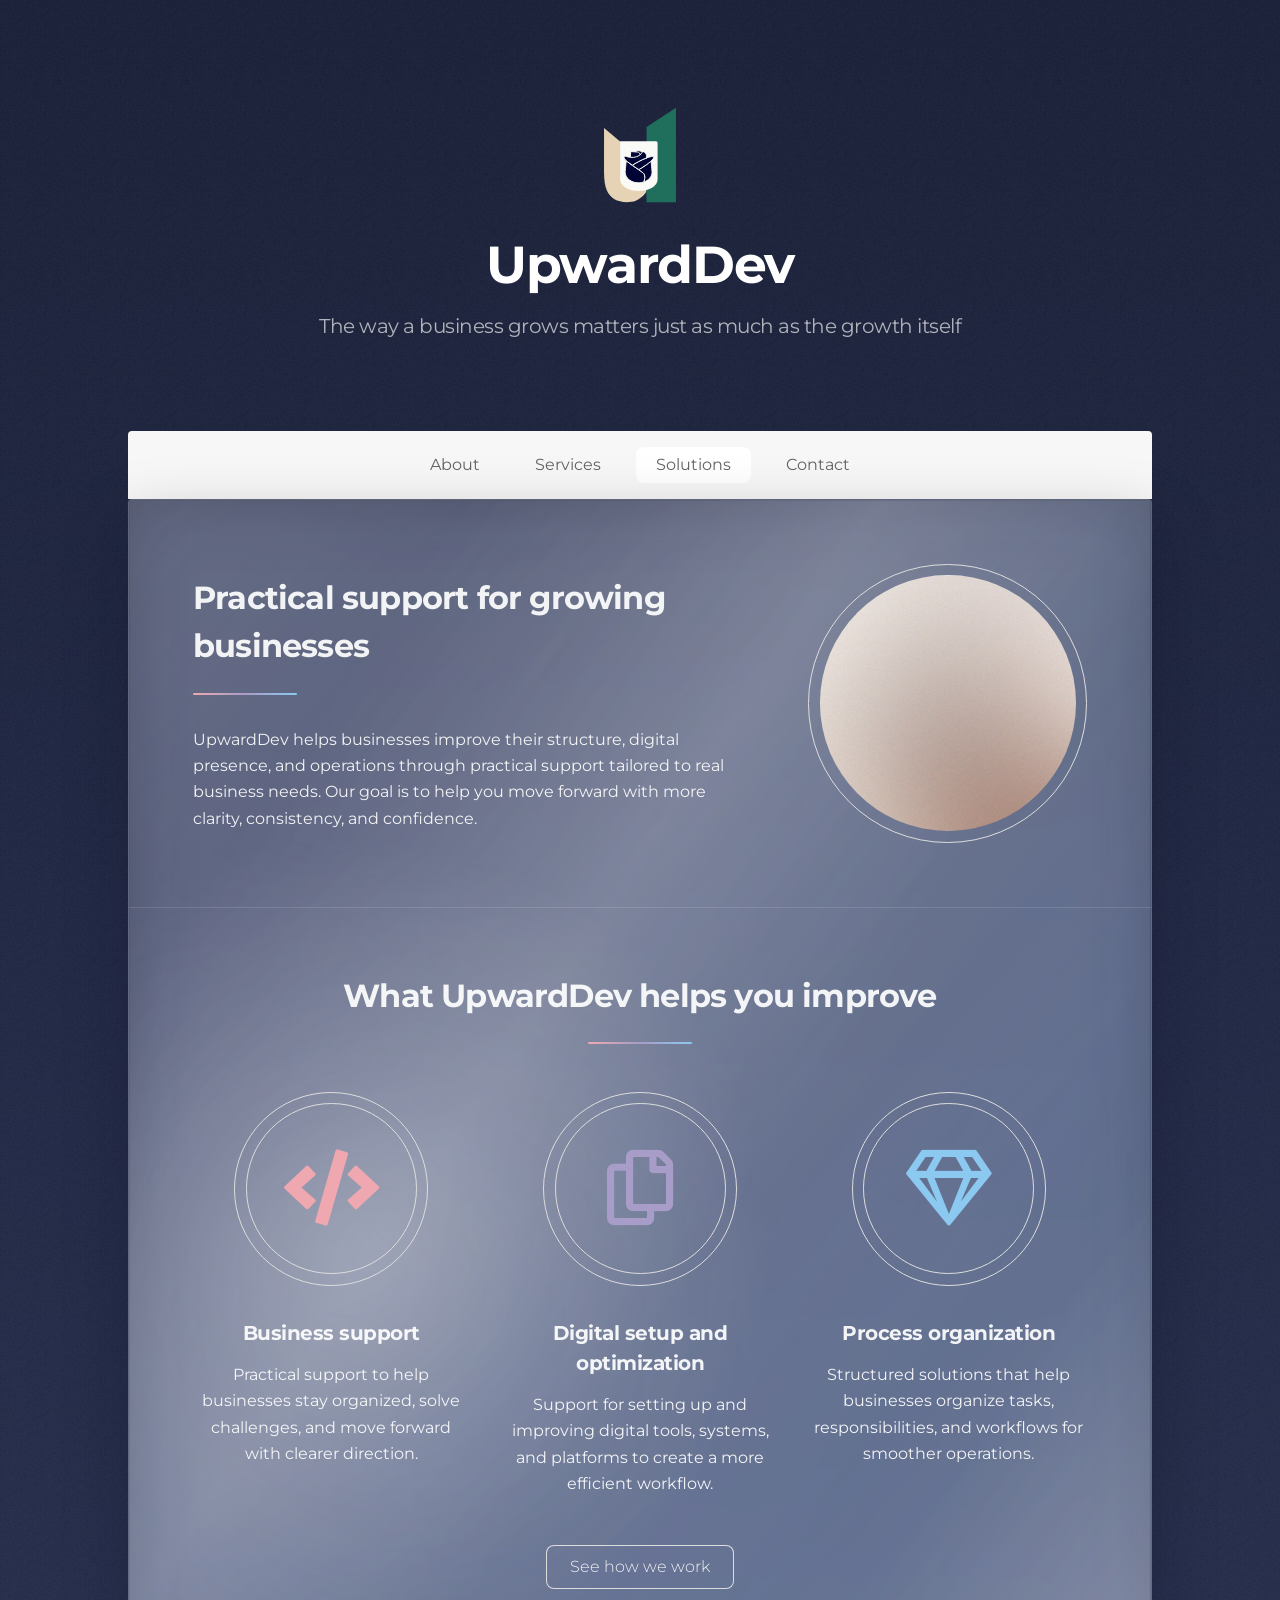
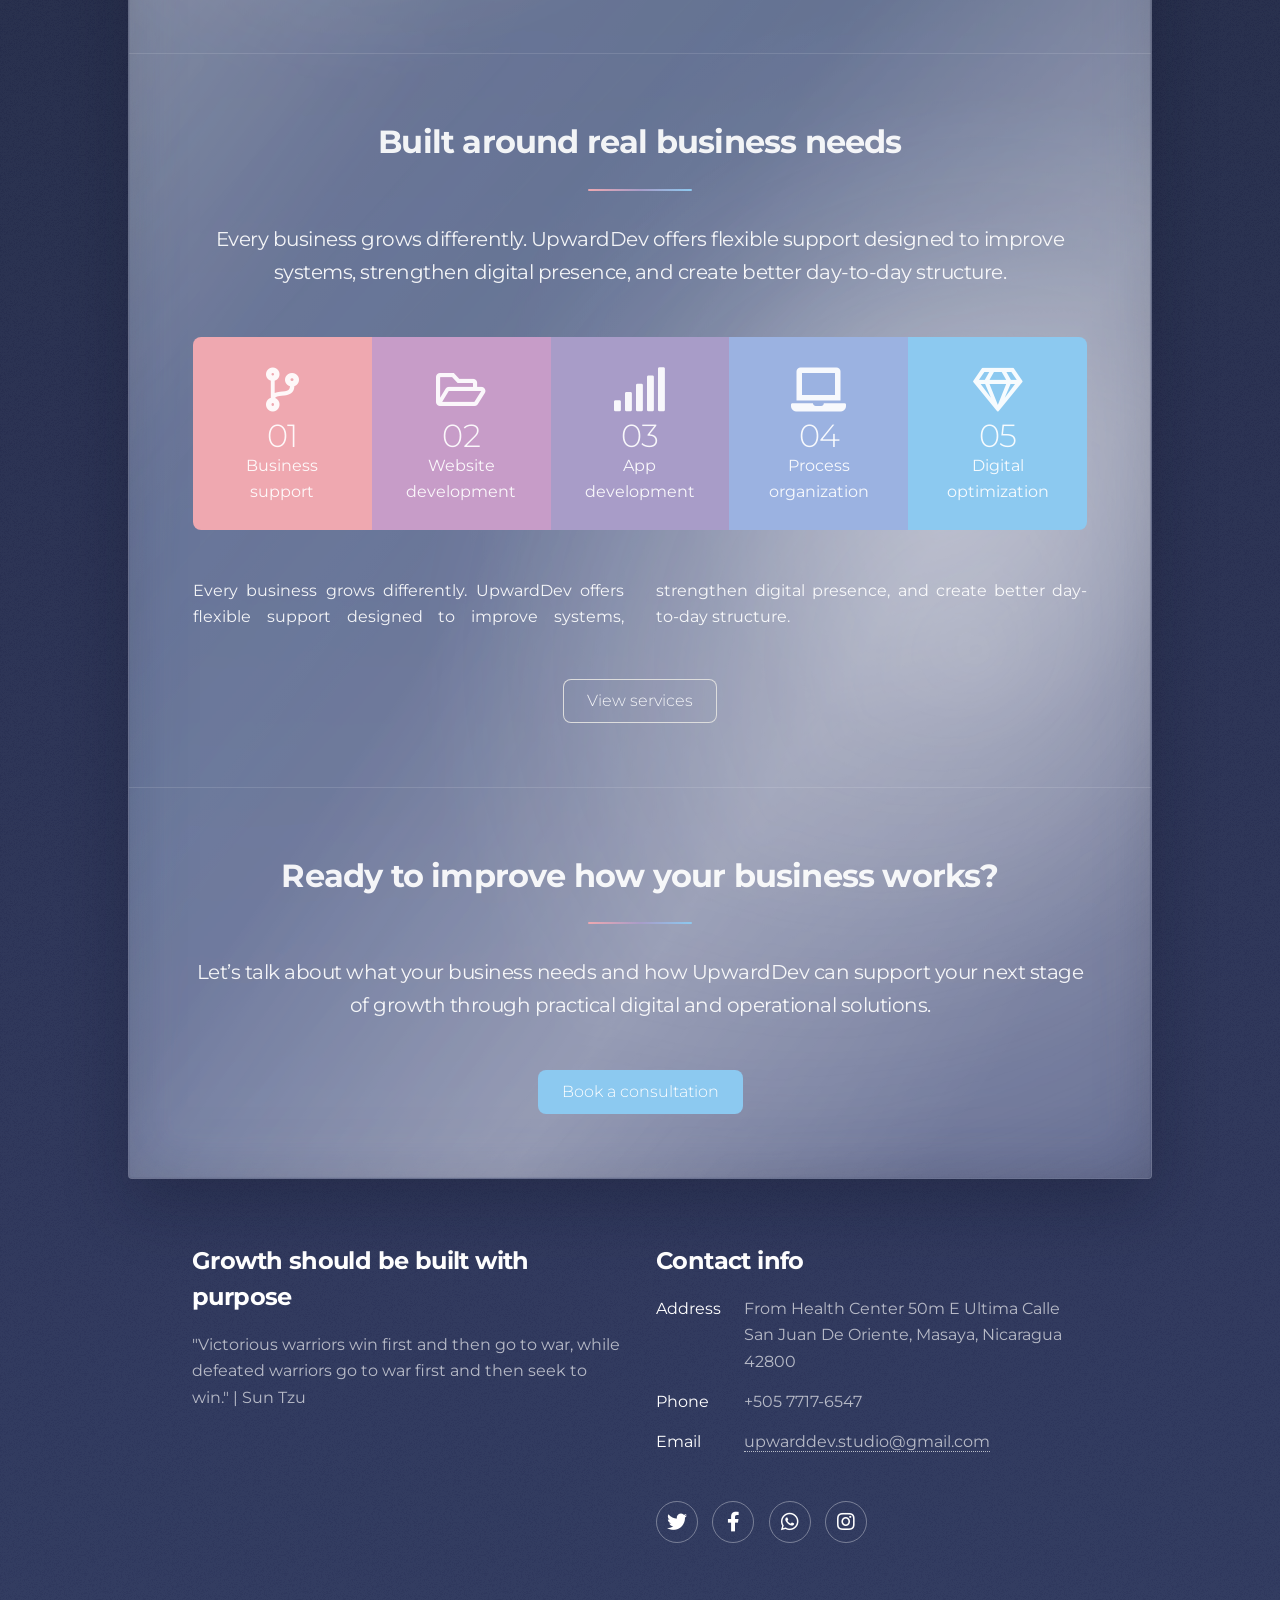
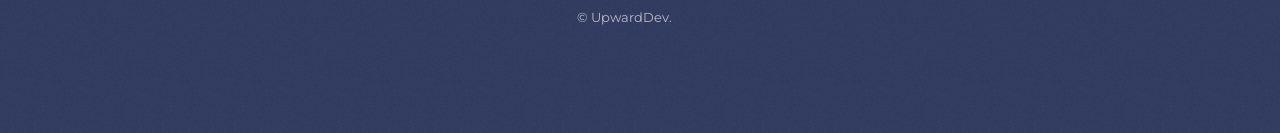
==== commit e518ff55: "Icon dn small changes" ====
--- a/index.html
+++ b/index.html
@@ -12,6 +12,7 @@
 		<link rel="preconnect" href="https://fonts.googleapis.com" />
 		<link rel="preconnect" href="https://fonts.gstatic.com" crossorigin />
 		<link href="https://fonts.googleapis.com/css2?family=Montserrat:wght@400;700&display=swap" rel="stylesheet" />
+		<link rel="icon" type="image/svg+xml" href="images/UpwardDev SVG.svg" />
 		<link rel="stylesheet" href="assets/css/main.css" />
 		<noscript><link rel="stylesheet" href="assets/css/noscript.css" /></noscript>
 	</head>
@@ -137,7 +138,7 @@
 					<footer id="footer">
 						<section>
 							<h2>Growth should be built with purpose</h2>
-							<p>At UpwardDev, we help businesses move forward through better organization, stronger digital presence, and practical support tailored to real needs.</p>
+							<p class="js-purpose-quote">"If you fail to plan, you are planning to fail." | Probably Benjamin Franklin</p>
 						</section>
 						<section>
 							<h2>Contact info</h2>
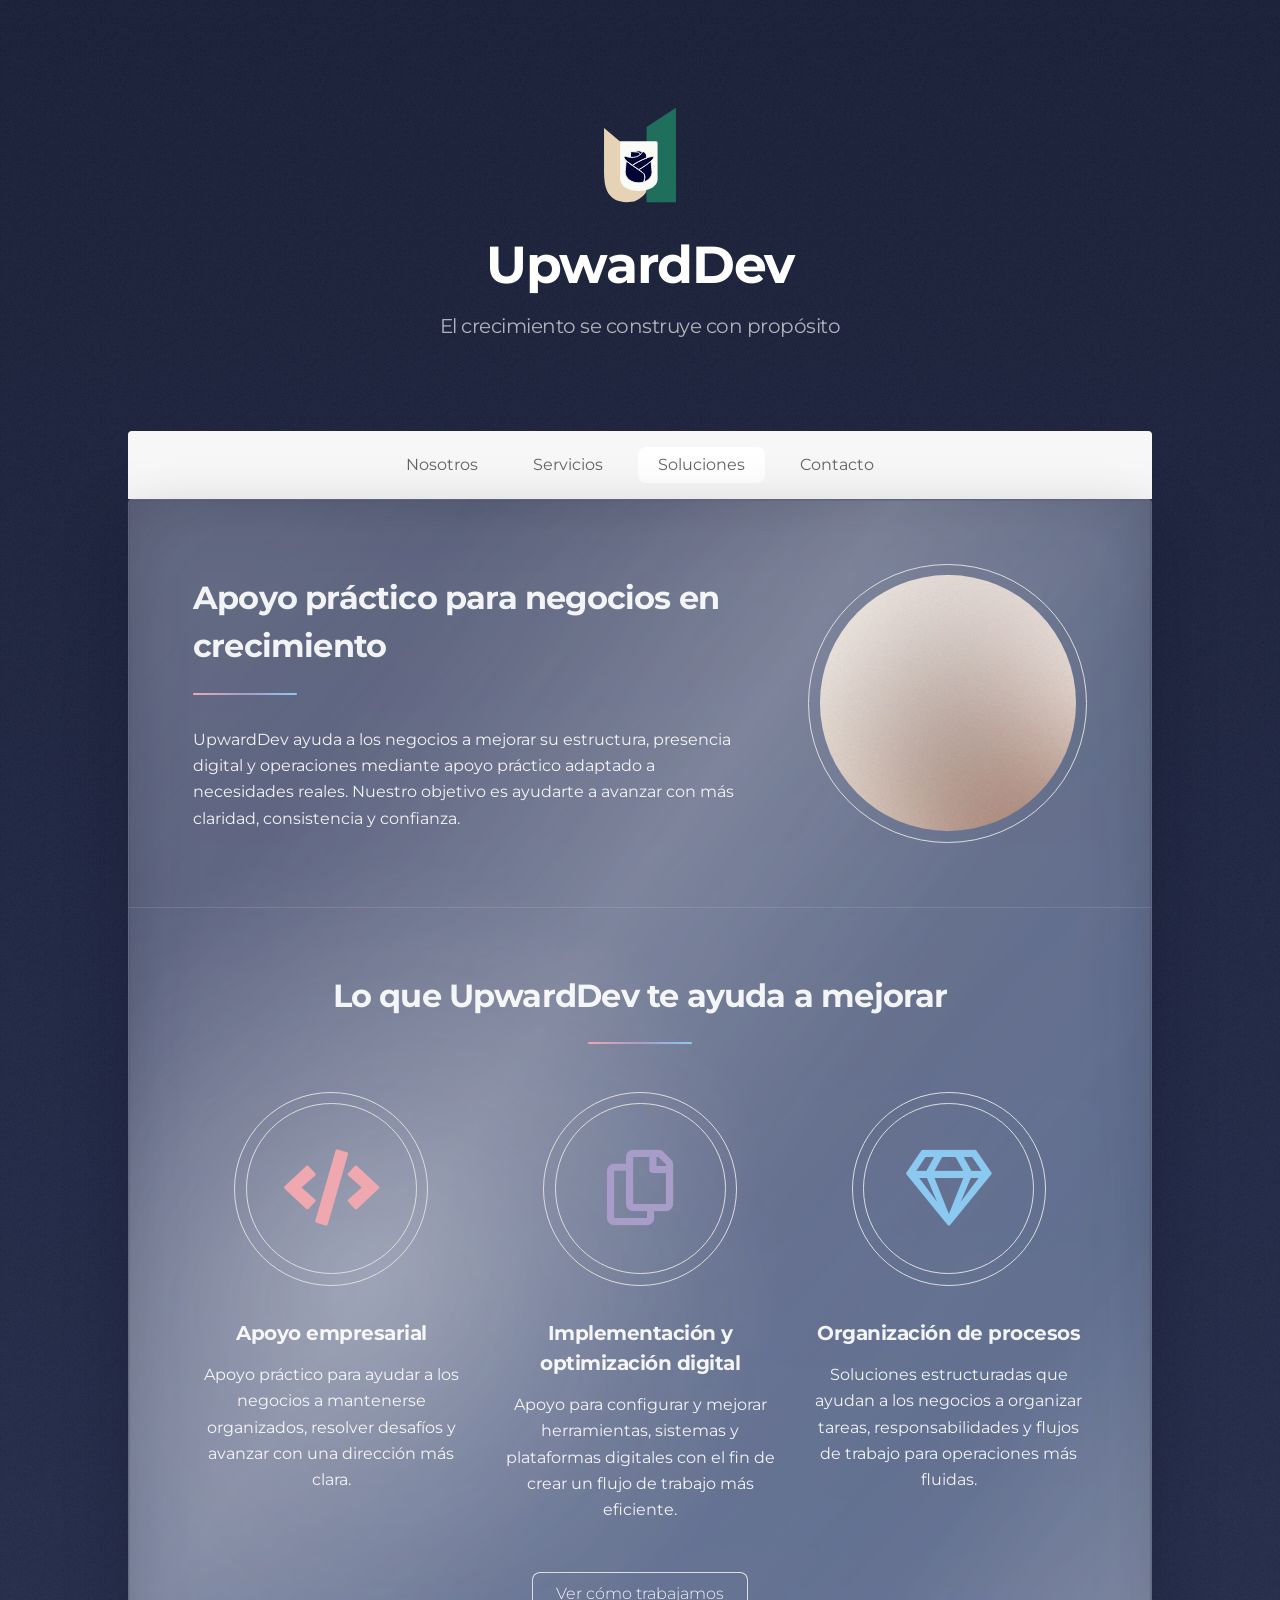
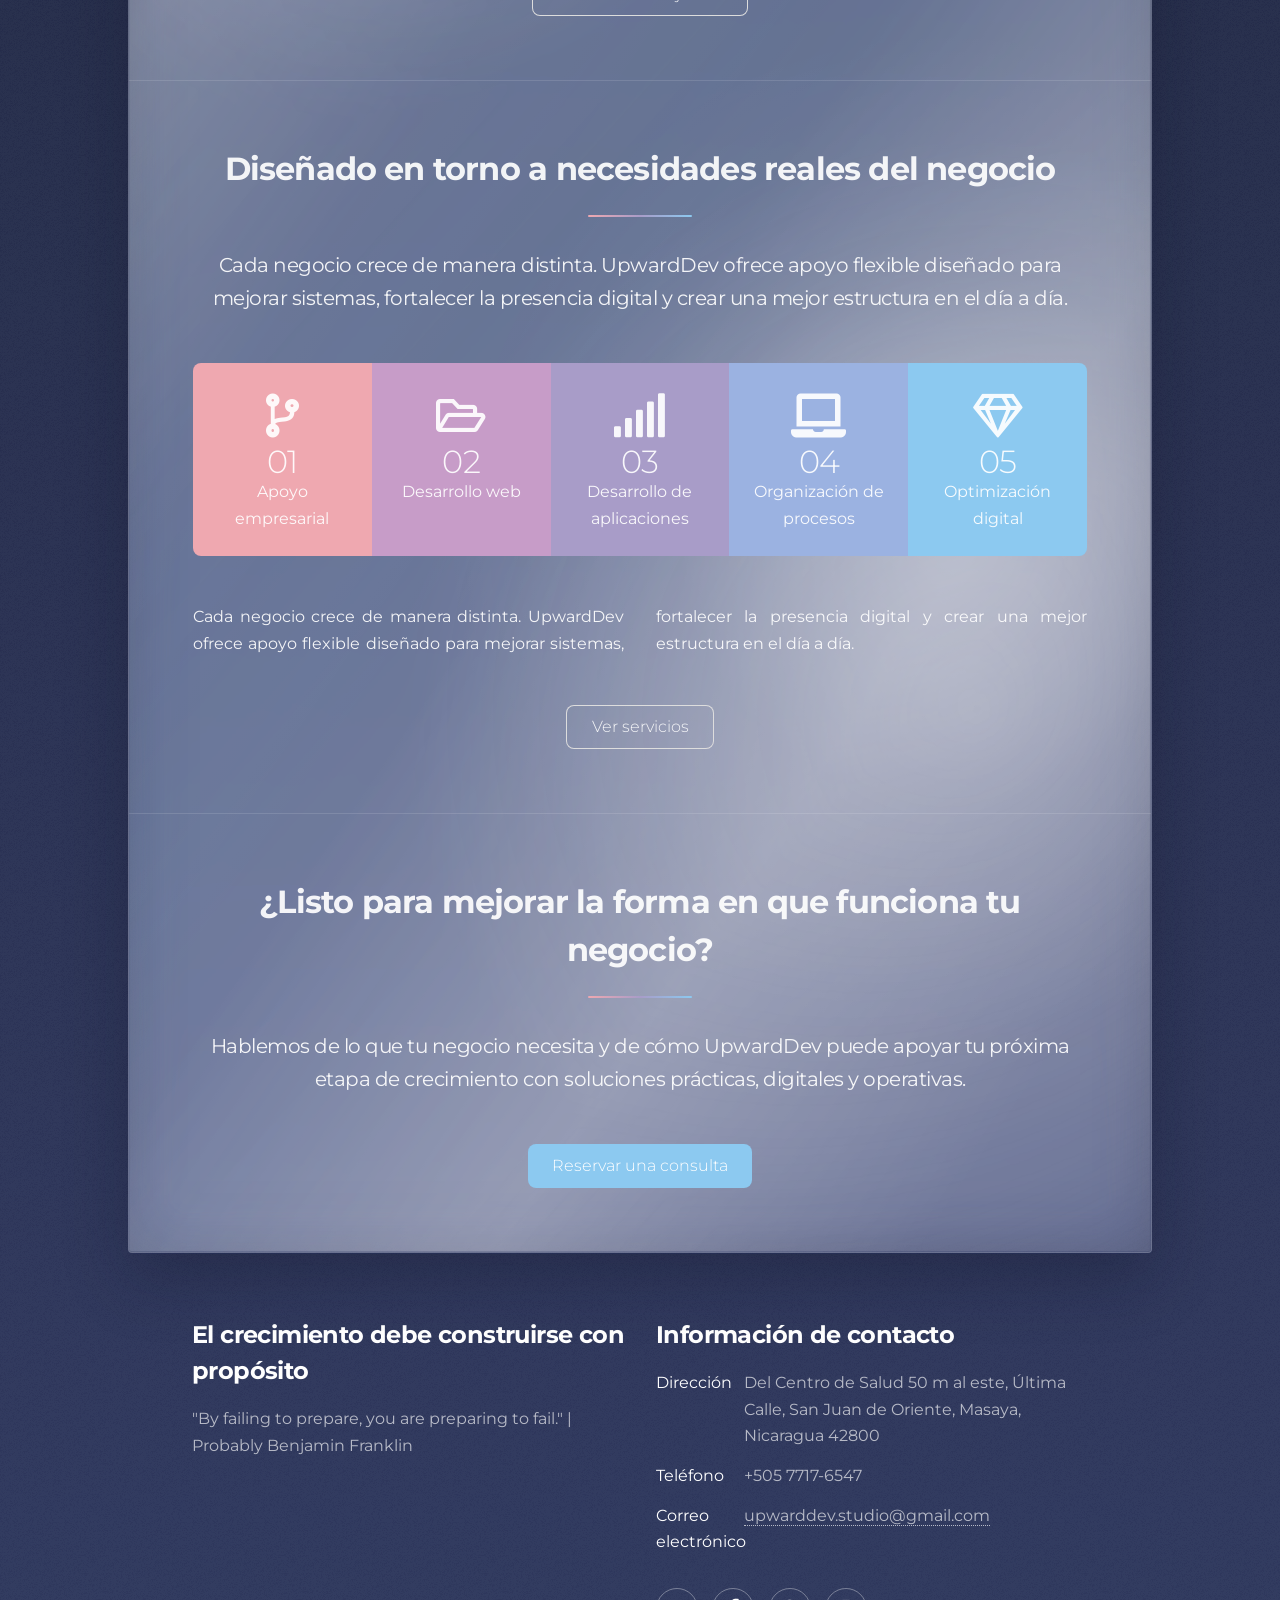
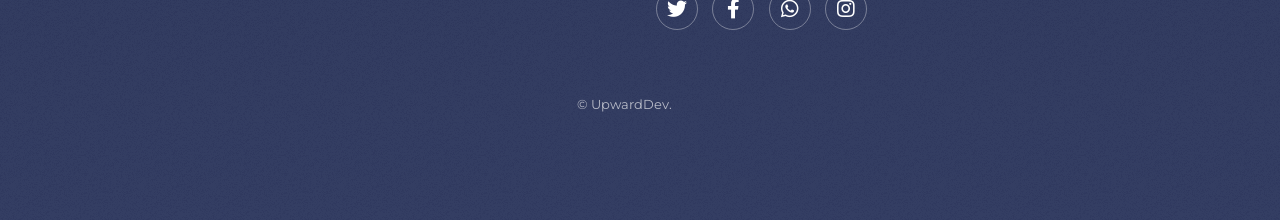
==== commit 616d6cb6: "Motto" ====
--- a/index.html
+++ b/index.html
@@ -25,16 +25,16 @@
 					<header id="header" class="alt">
 						<span class="logo"><img src="images/UpwardDev SVG.svg" alt="UpwardDev" /></span>
 						<h1>UpwardDev</h1>
-						<p>The way a business grows matters just as much as the growth itself</p>
+						<p>El crecimiento se construye con propósito</p>
 					</header>
 
 				<!-- Nav -->
 					<nav id="nav">
 						<ul>
-							<li><a href="#intro" class="active">About</a></li>
-							<li><a href="#first">Services</a></li>
-							<li><a href="#second">Solutions</a></li>
-							<li><a href="#cta">Contact</a></li>
+							<li><a href="#intro" class="active">Nosotros</a></li>
+							<li><a href="#first">Servicios</a></li>
+							<li><a href="#second">Soluciones</a></li>
+							<li><a href="#cta">Contacto</a></li>
 						</ul>
 					</nav>
 
@@ -46,9 +46,9 @@
 								<div class="spotlight">
 									<div class="content">
 										<header class="major">
-											<h2>Practical support for growing businesses</h2>
+											<h2>Apoyo práctico para negocios en crecimiento</h2>
 										</header>
-										<p>UpwardDev helps businesses improve their structure, digital presence, and operations through practical support tailored to real business needs. Our goal is to help you move forward with more clarity, consistency, and confidence.</p>
+										<p>UpwardDev ayuda a los negocios a mejorar su estructura, presencia digital y operaciones mediante apoyo práctico adaptado a necesidades reales. Nuestro objetivo es ayudarte a avanzar con más claridad, consistencia y confianza.</p>
 									</div>
 									<span class="image"><img src="images/pic01.jpg" alt="" /></span>
 								</div>
@@ -57,28 +57,28 @@
 						<!-- First Section -->
 							<section id="first" class="main special">
 								<header class="major">
-									<h2>What UpwardDev helps you improve</h2>
+									<h2>Lo que UpwardDev te ayuda a mejorar</h2>
 								</header>
 								<ul class="features">
 									<li>
 										<span class="icon solid major style1 fa-code"></span>
-										<h3>Business support</h3>
-										<p>Practical support to help businesses stay organized, solve challenges, and move forward with clearer direction.</p>
+										<h3>Apoyo empresarial</h3>
+										<p>Apoyo práctico para ayudar a los negocios a mantenerse organizados, resolver desafíos y avanzar con una dirección más clara.</p>
 									</li>
 									<li>
 										<span class="icon major style3 fa-copy"></span>
-										<h3>Digital setup and optimization</h3>
-										<p>Support for setting up and improving digital tools, systems, and platforms to create a more efficient workflow.</p>
+										<h3>Implementación y optimización digital</h3>
+										<p>Apoyo para configurar y mejorar herramientas, sistemas y plataformas digitales con el fin de crear un flujo de trabajo más eficiente.</p>
 									</li>
 									<li>
 										<span class="icon major style5 fa-gem"></span>
-										<h3>Process organization</h3>
-										<p>Structured solutions that help businesses organize tasks, responsibilities, and workflows for smoother operations.</p>
+										<h3>Organización de procesos</h3>
+										<p>Soluciones estructuradas que ayudan a los negocios a organizar tareas, responsabilidades y flujos de trabajo para operaciones más fluidas.</p>
 									</li>
 								</ul>
 								<footer class="major">
 									<ul class="actions special">
-										<li><a href="generic.html" class="button">See how we work</a></li>
+										<li><a href="generic.html" class="button">Ver cómo trabajamos</a></li>
 									</ul>
 								</footer>
 							</section>
@@ -86,35 +86,35 @@
 						<!-- Second Section -->
 							<section id="second" class="main special">
 								<header class="major">
-									<h2>Built around real business needs</h2>
-									<p>Every business grows differently. UpwardDev offers flexible support designed to improve systems, strengthen digital presence, and create better day-to-day structure.</p>
+									<h2>Diseñado en torno a necesidades reales del negocio</h2>
+									<p>Cada negocio crece de manera distinta. UpwardDev ofrece apoyo flexible diseñado para mejorar sistemas, fortalecer la presencia digital y crear una mejor estructura en el día a día.</p>
 								</header>
 								<ul class="statistics">
 									<li class="style1">
 										<span class="icon solid fa-code-branch"></span>
-										<strong>01</strong> Business support
+										<strong>01</strong> Apoyo empresarial
 									</li>
 									<li class="style2">
 										<span class="icon fa-folder-open"></span>
-										<strong>02</strong> Website development
+										<strong>02</strong> Desarrollo web
 									</li>
 									<li class="style3">
 										<span class="icon solid fa-signal"></span>
-										<strong>03</strong> App development
+										<strong>03</strong> Desarrollo de aplicaciones
 									</li>
 									<li class="style4">
 										<span class="icon solid fa-laptop"></span>
-										<strong>04</strong> Process organization
+										<strong>04</strong> Organización de procesos
 									</li>
 									<li class="style5">
 										<span class="icon fa-gem"></span>
-										<strong>05</strong> Digital optimization
+										<strong>05</strong> Optimización digital
 									</li>
 								</ul>
-								<p class="content">Every business grows differently. UpwardDev offers flexible support designed to improve systems, strengthen digital presence, and create better day-to-day structure.</p>
+								<p class="content">Cada negocio crece de manera distinta. UpwardDev ofrece apoyo flexible diseñado para mejorar sistemas, fortalecer la presencia digital y crear una mejor estructura en el día a día.</p>
 								<footer class="major">
 									<ul class="actions special">
-										<li><a href="view-services.html" class="button">View services</a></li>
+										<li><a href="view-services.html" class="button">Ver servicios</a></li>
 									</ul>
 								</footer>
 							</section>
@@ -122,12 +122,12 @@
 						<!-- Get Started -->
 							<section id="cta" class="main special">
 								<header class="major">
-									<h2>Ready to improve how your business works?</h2>
-									<p>Let&rsquo;s talk about what your business needs and how UpwardDev can support your next stage of growth through practical digital and operational solutions.</p>
+									<h2>¿Listo para mejorar la forma en que funciona tu negocio?</h2>
+									<p>Hablemos de lo que tu negocio necesita y de cómo UpwardDev puede apoyar tu próxima etapa de crecimiento con soluciones prácticas, digitales y operativas.</p>
 								</header>
 								<footer class="major">
 									<ul class="actions special">
-										<li><a href="book-a-consultation.html" class="button primary">Book a consultation</a></li>
+										<li><a href="book-a-consultation.html" class="button primary">Reservar una consulta</a></li>
 									</ul>
 								</footer>
 							</section>
@@ -137,17 +137,17 @@
 				<!-- Footer -->
 					<footer id="footer">
 						<section>
-							<h2>Growth should be built with purpose</h2>
-							<p class="js-purpose-quote">"If you fail to plan, you are planning to fail." | Probably Benjamin Franklin</p>
+							<h2>El crecimiento debe construirse con propósito</h2>
+							<p class="js-purpose-quote">"Si no planificas, estás planeando fracasar." | Probablemente Benjamin Franklin</p>
 						</section>
 						<section>
-							<h2>Contact info</h2>
+							<h2>Información de contacto</h2>
 							<dl class="alt">
-								<dt>Address</dt>
-								<dd>From Health Center 50m E Ultima Calle San Juan De Oriente, Masaya, Nicaragua 42800</dd>
-								<dt>Phone</dt>
+								<dt>Dirección</dt>
+								<dd>Del Centro de Salud 50 m al este, Última Calle, San Juan de Oriente, Masaya, Nicaragua 42800</dd>
+								<dt>Teléfono</dt>
 								<dd>+505 7717-6547</dd>
-								<dt>Email</dt>
+								<dt>Correo electrónico</dt>
 								<dd><a href="mailto:upwarddev.studio@gmail.com">upwarddev.studio@gmail.com</a></dd>
 							</dl>
 							<ul class="icons">
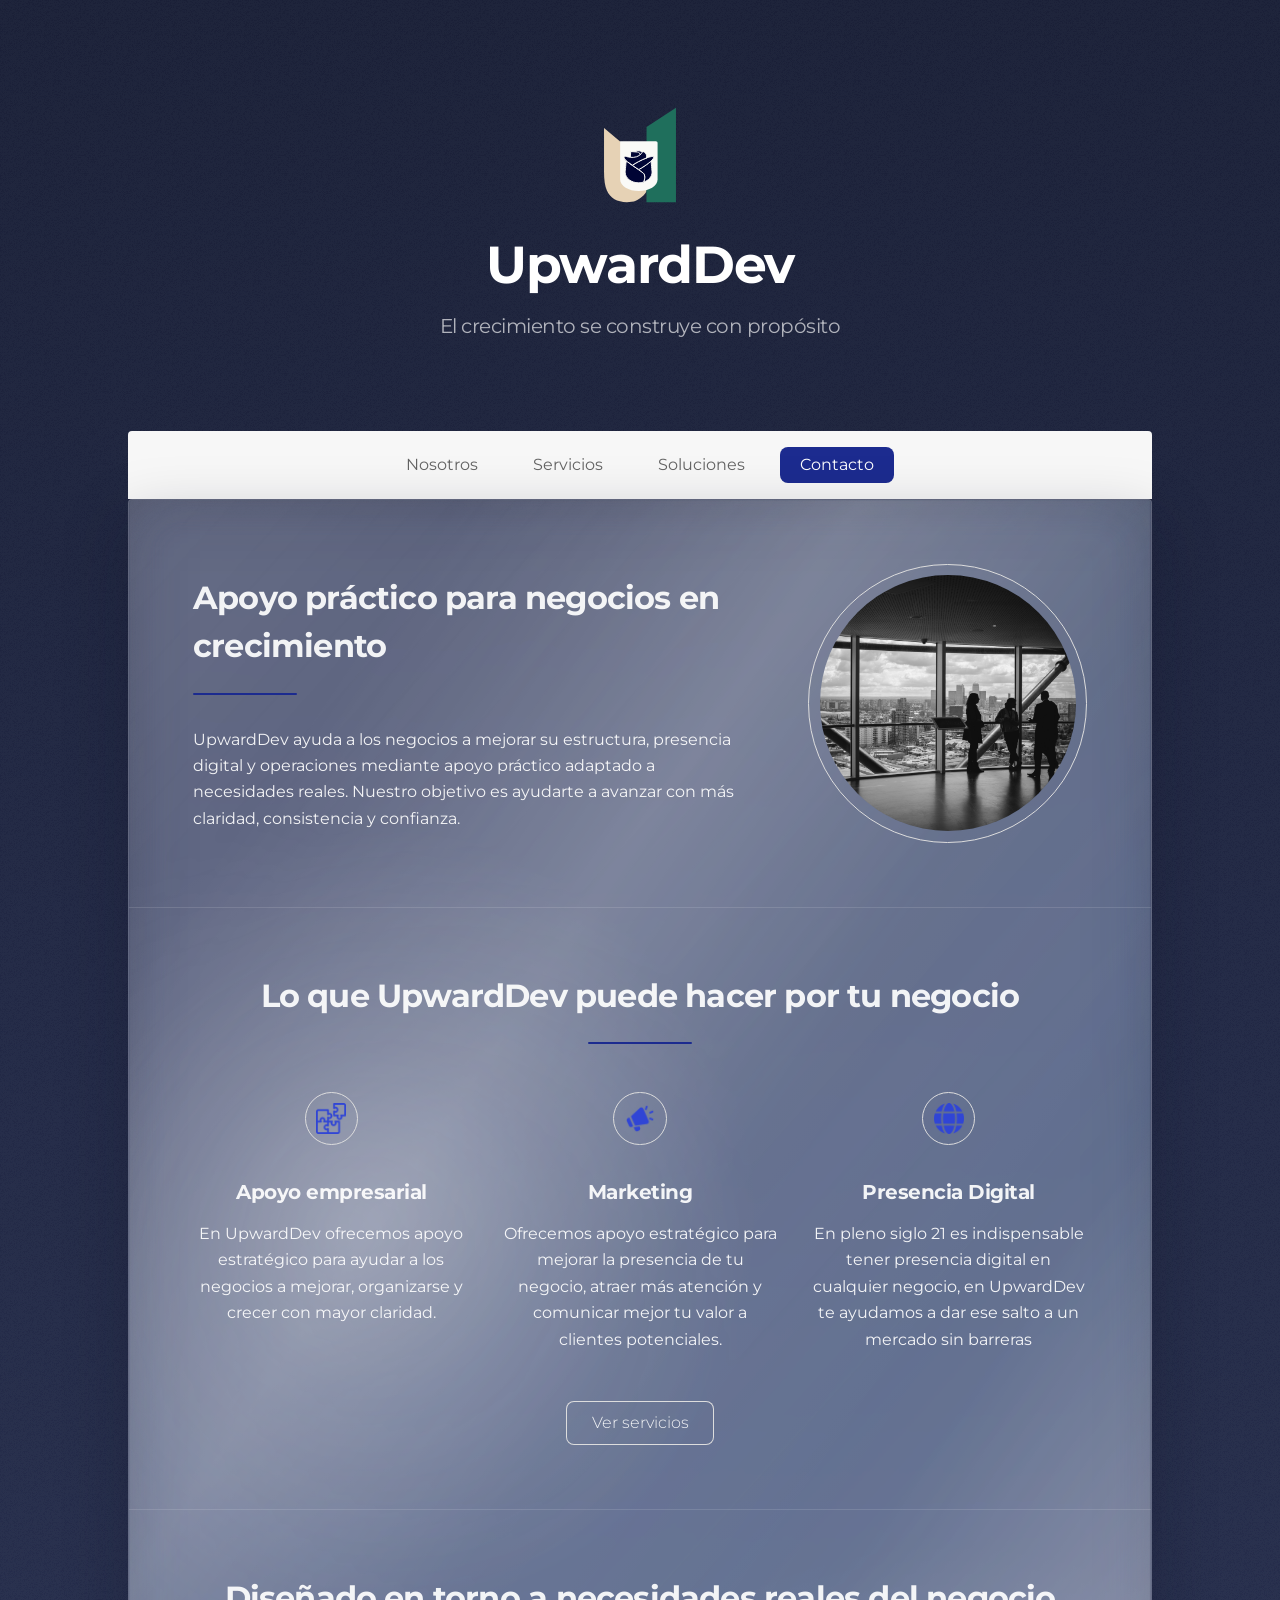
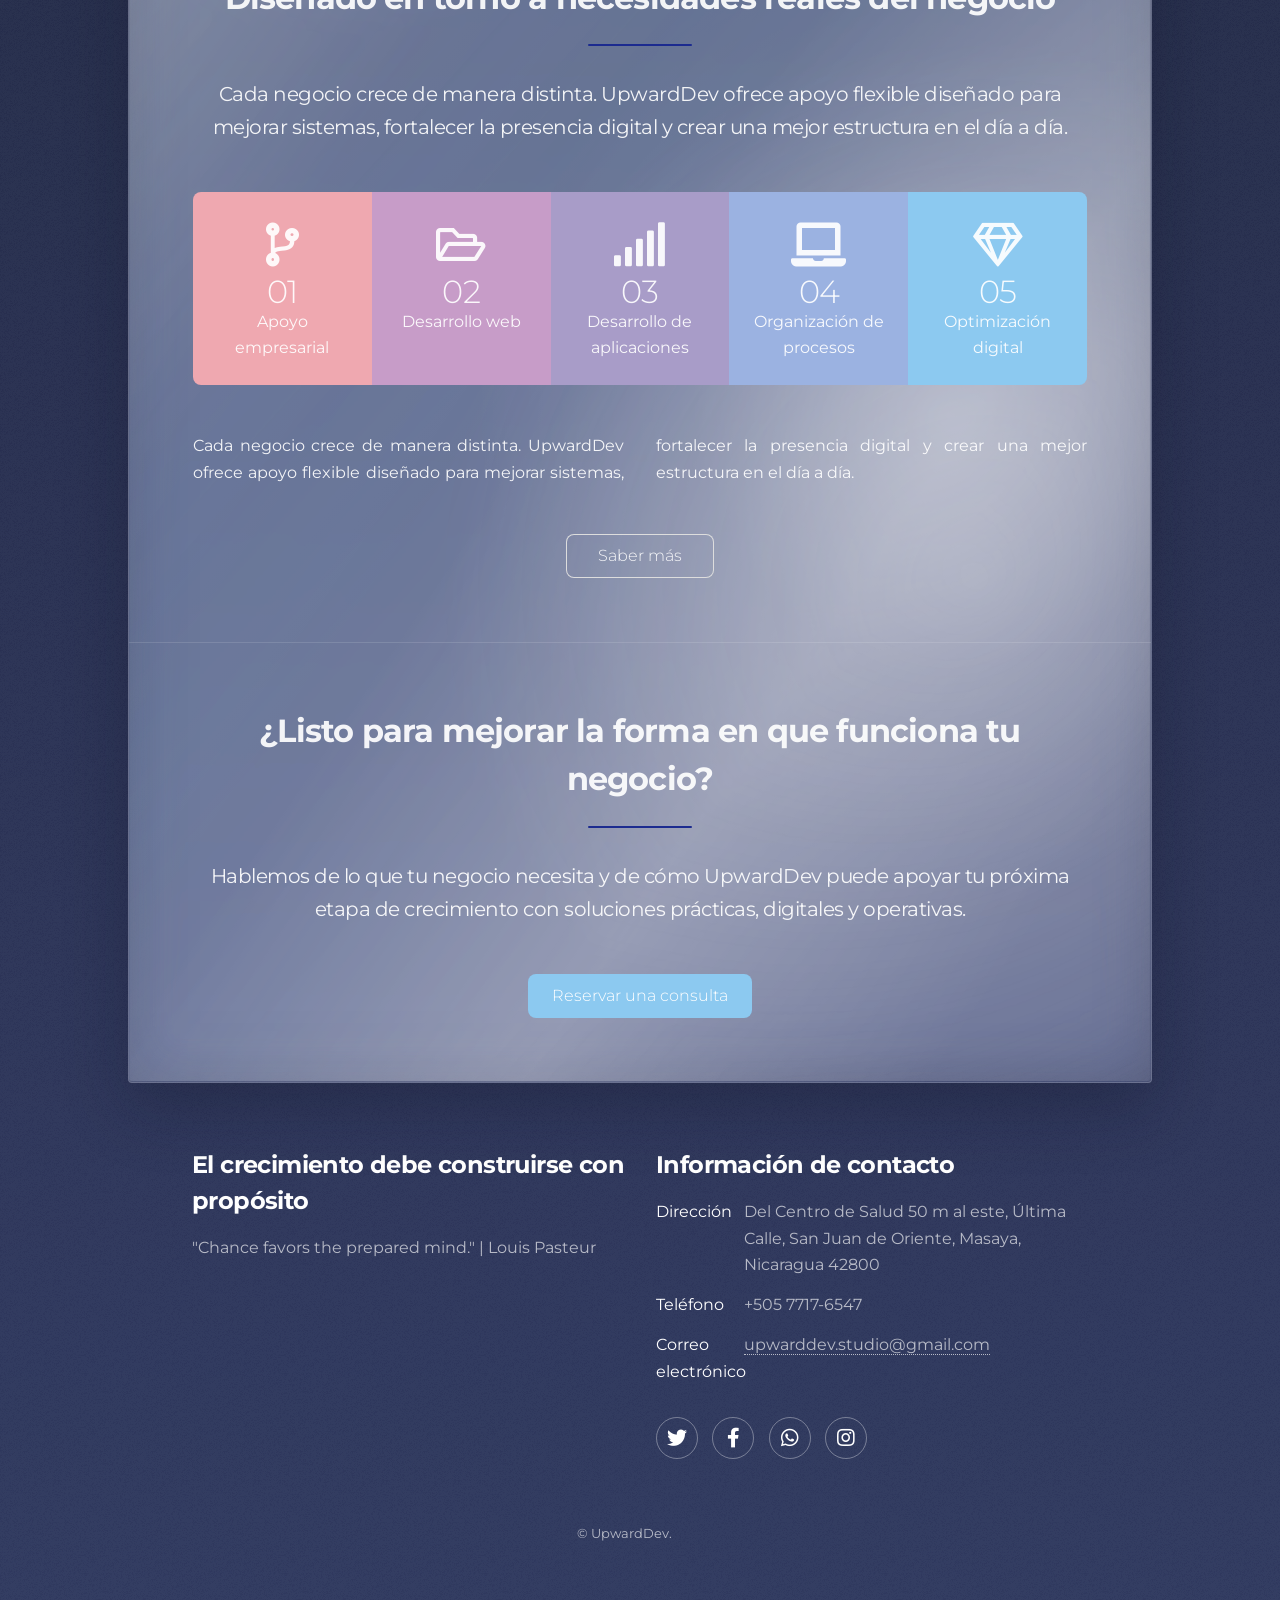
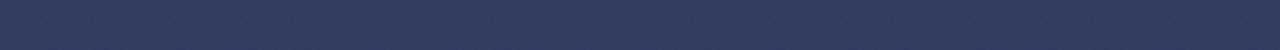
==== commit c4aee0a8: "Text and UI" ====
--- a/index.html
+++ b/index.html
@@ -50,35 +50,35 @@
 										</header>
 										<p>UpwardDev ayuda a los negocios a mejorar su estructura, presencia digital y operaciones mediante apoyo práctico adaptado a necesidades reales. Nuestro objetivo es ayudarte a avanzar con más claridad, consistencia y confianza.</p>
 									</div>
-									<span class="image"><img src="images/pic01.jpg" alt="" /></span>
+									<span class="image about-image"><img src="images/charles-forerunner-3fPXt37X6UQ-unsplash.jpg" alt="People standing by office windows overlooking a city skyline" /></span>
 								</div>
 							</section>
 
 						<!-- First Section -->
 							<section id="first" class="main special">
 								<header class="major">
-									<h2>Lo que UpwardDev te ayuda a mejorar</h2>
+									<h2>Lo que UpwardDev puede hacer por tu negocio</h2>
 								</header>
 								<ul class="features">
 									<li>
-										<span class="icon solid major style1 fa-code"></span>
+										<span class="icon major image-icon"><img src="images/jigsaw.png" alt="Pieza de rompecabezas" /></span>
 										<h3>Apoyo empresarial</h3>
-										<p>Apoyo práctico para ayudar a los negocios a mantenerse organizados, resolver desafíos y avanzar con una dirección más clara.</p>
+										<p>En UpwardDev ofrecemos apoyo estratégico para ayudar a los negocios a mejorar, organizarse y crecer con mayor claridad.</p>
 									</li>
 									<li>
-										<span class="icon major style3 fa-copy"></span>
-										<h3>Implementación y optimización digital</h3>
-										<p>Apoyo para configurar y mejorar herramientas, sistemas y plataformas digitales con el fin de crear un flujo de trabajo más eficiente.</p>
+										<span class="icon major image-icon"><img src="images/megaphone.png" alt="Megafono" /></span>
+										<h3>Marketing</h3>
+										<p>Ofrecemos apoyo estratégico para mejorar la presencia de tu negocio, atraer más atención y comunicar mejor tu valor a clientes potenciales.</p>
 									</li>
 									<li>
-										<span class="icon major style5 fa-gem"></span>
-										<h3>Organización de procesos</h3>
-										<p>Soluciones estructuradas que ayudan a los negocios a organizar tareas, responsabilidades y flujos de trabajo para operaciones más fluidas.</p>
+										<span class="icon major image-icon"><img src="images/globe.png" alt="Globo" /></span>
+										<h3>Presencia Digital</h3>
+										<p>En pleno siglo 21 es indispensable tener presencia digital en cualquier negocio, en UpwardDev te ayudamos a dar ese salto a un mercado sin barreras</p>
 									</li>
 								</ul>
 								<footer class="major">
 									<ul class="actions special">
-										<li><a href="generic.html" class="button">Ver cómo trabajamos</a></li>
+										<li><a href="view-services.html" class="button">Ver servicios</a></li>
 									</ul>
 								</footer>
 							</section>
@@ -114,7 +114,7 @@
 								<p class="content">Cada negocio crece de manera distinta. UpwardDev ofrece apoyo flexible diseñado para mejorar sistemas, fortalecer la presencia digital y crear una mejor estructura en el día a día.</p>
 								<footer class="major">
 									<ul class="actions special">
-										<li><a href="view-services.html" class="button">Ver servicios</a></li>
+										<li><a href="generic.html" class="button">Saber más</a></li>
 									</ul>
 								</footer>
 							</section>
--- a/assets/css/main.css
+++ b/assets/css/main.css
@@ -2291,23 +2291,23 @@
 			}
 
 		.icon.style1 {
-			color: #efa8b0;
+			color: #1C2B8F;
 		}
 
 		.icon.style2 {
-			color: #c79cc8;
+			color: #1C2B8F;
 		}
 
 		.icon.style3 {
-			color: #a89cc8;
+			color: #1C2B8F;
 		}
 
 		.icon.style4 {
-			color: #9bb2e1;
+			color: #1C2B8F;
 		}
 
 		.icon.style5 {
-			color: #8cc9f0;
+			color: #1C2B8F;
 		}
 
 		@media screen and (max-width: 1680px) {
@@ -2702,7 +2702,7 @@
 	}
 
 	header.major h2:after {
-		background-color: rgba(255, 255, 255, 0.35);
+		background-color: #1C2B8F;
 	}
 
 /* Table */
@@ -2828,6 +2828,29 @@
 				margin-bottom: 0;
 			}
 
+		.features .image-icon {
+			display: -moz-inline-flex;
+			display: -webkit-inline-flex;
+			display: -ms-inline-flex;
+			display: inline-flex;
+			-moz-align-items: center;
+			-webkit-align-items: center;
+			-ms-align-items: center;
+			align-items: center;
+			-moz-justify-content: center;
+			-webkit-justify-content: center;
+			-ms-justify-content: center;
+			justify-content: center;
+		}
+
+			.features .image-icon img {
+				display: block;
+				width: 1.89em;
+				height: 1.89em;
+				object-fit: contain;
+				filter: brightness(0) saturate(100%) invert(20%) sepia(95%) saturate(2412%) hue-rotate(229deg) brightness(91%) contrast(96%);
+			}
+
 		@media screen and (max-width: 980px) {
 
 			.features li {
@@ -3009,7 +3032,12 @@
 				display: block;
 				border-radius: 100%;
 				width: 16em;
-			}
+				height: 16em;
+				-o-object-fit: cover;
+				object-fit: cover;
+				-o-object-position: 60% center;
+				object-position: 60% center;
+				}
 
 		@media screen and (max-width: 980px) {
 
@@ -3297,7 +3325,8 @@
 					}
 
 					#nav ul li a.active {
-						background-color: #ffffff;
+						background-color: #1C2B8F;
+						color: #ffffff;
 						box-shadow: none;
 					}
 
@@ -3595,11 +3624,8 @@
 		}
 
 		#main header.major h2:after {
-			background-color: #dddddd;
-			background-image: -moz-linear-gradient(90deg, #efa8b0, #a89cc8, #8cc9f0);
-			background-image: -webkit-linear-gradient(90deg, #efa8b0, #a89cc8, #8cc9f0);
-			background-image: -ms-linear-gradient(90deg, #efa8b0, #a89cc8, #8cc9f0);
-			background-image: linear-gradient(90deg, #efa8b0, #a89cc8, #8cc9f0);
+			background-color: #1C2B8F;
+			background-image: none;
 		}
 
 		#main table tbody tr {
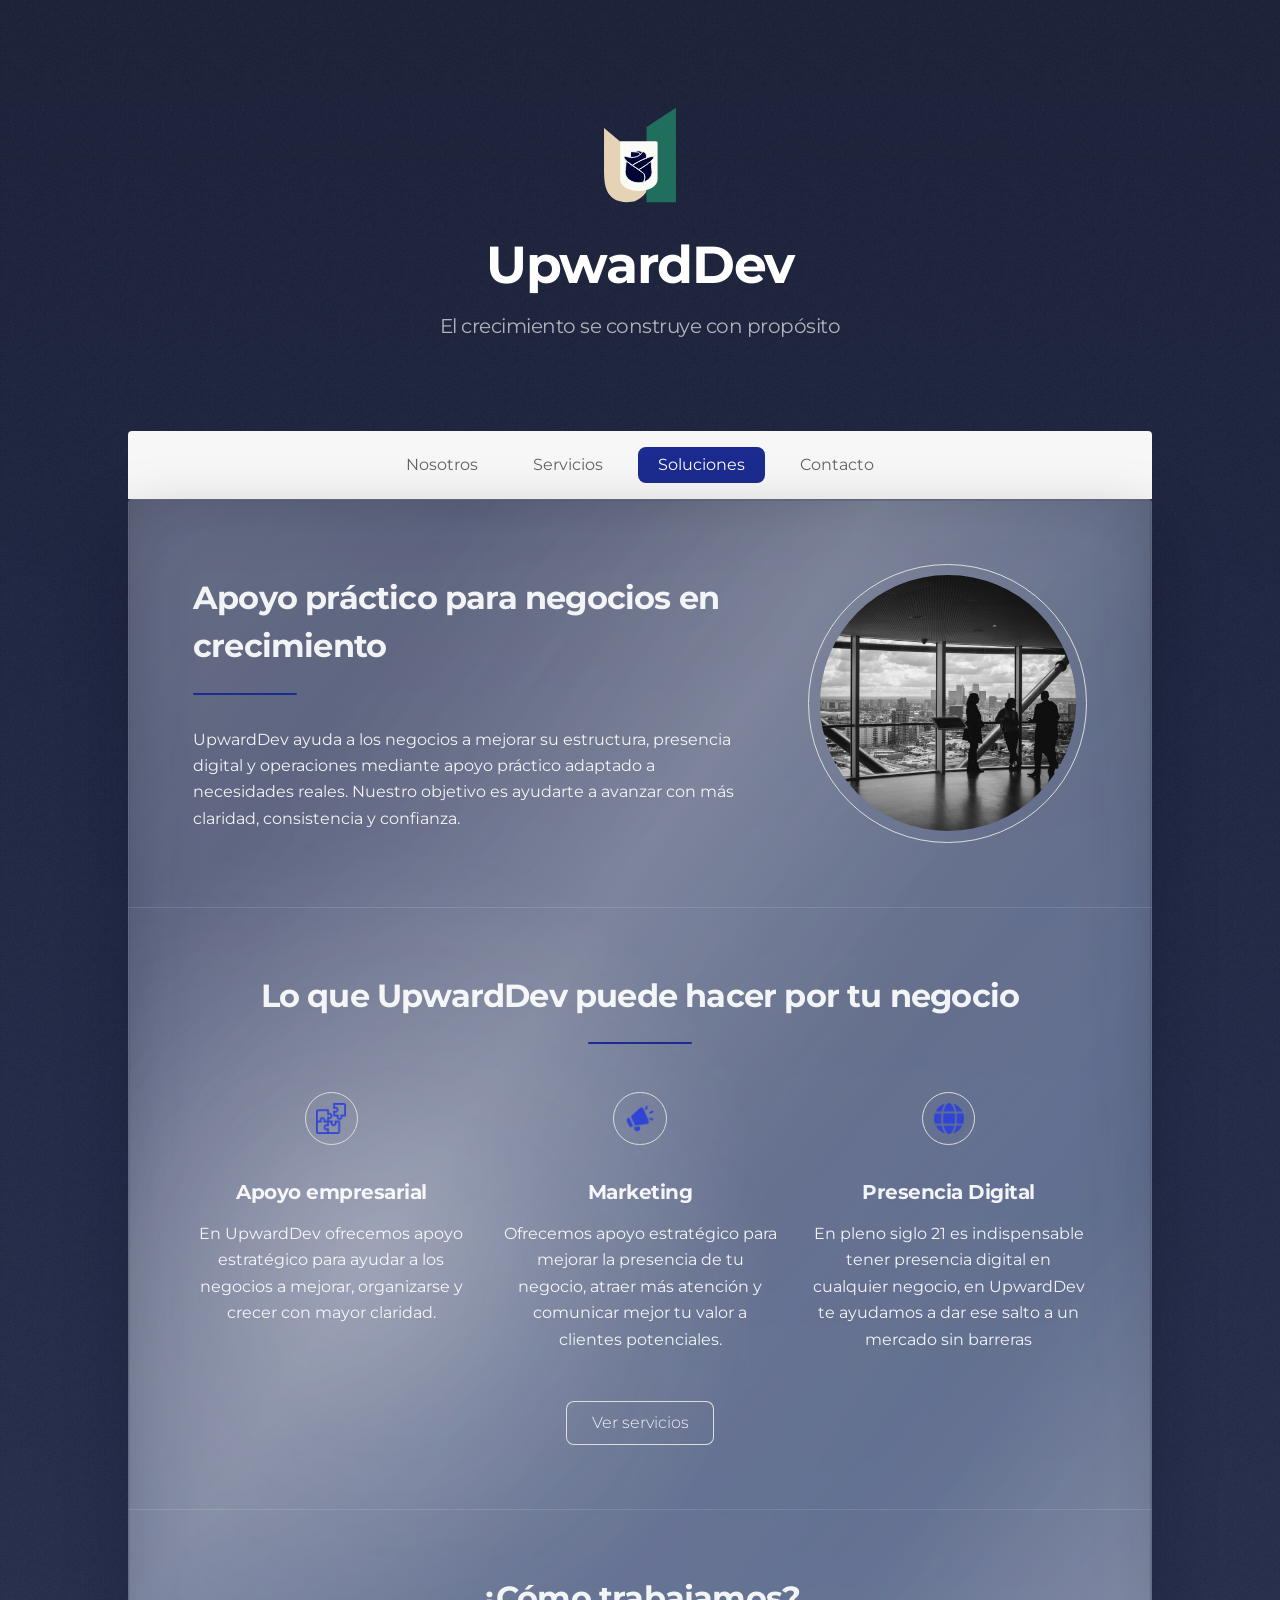
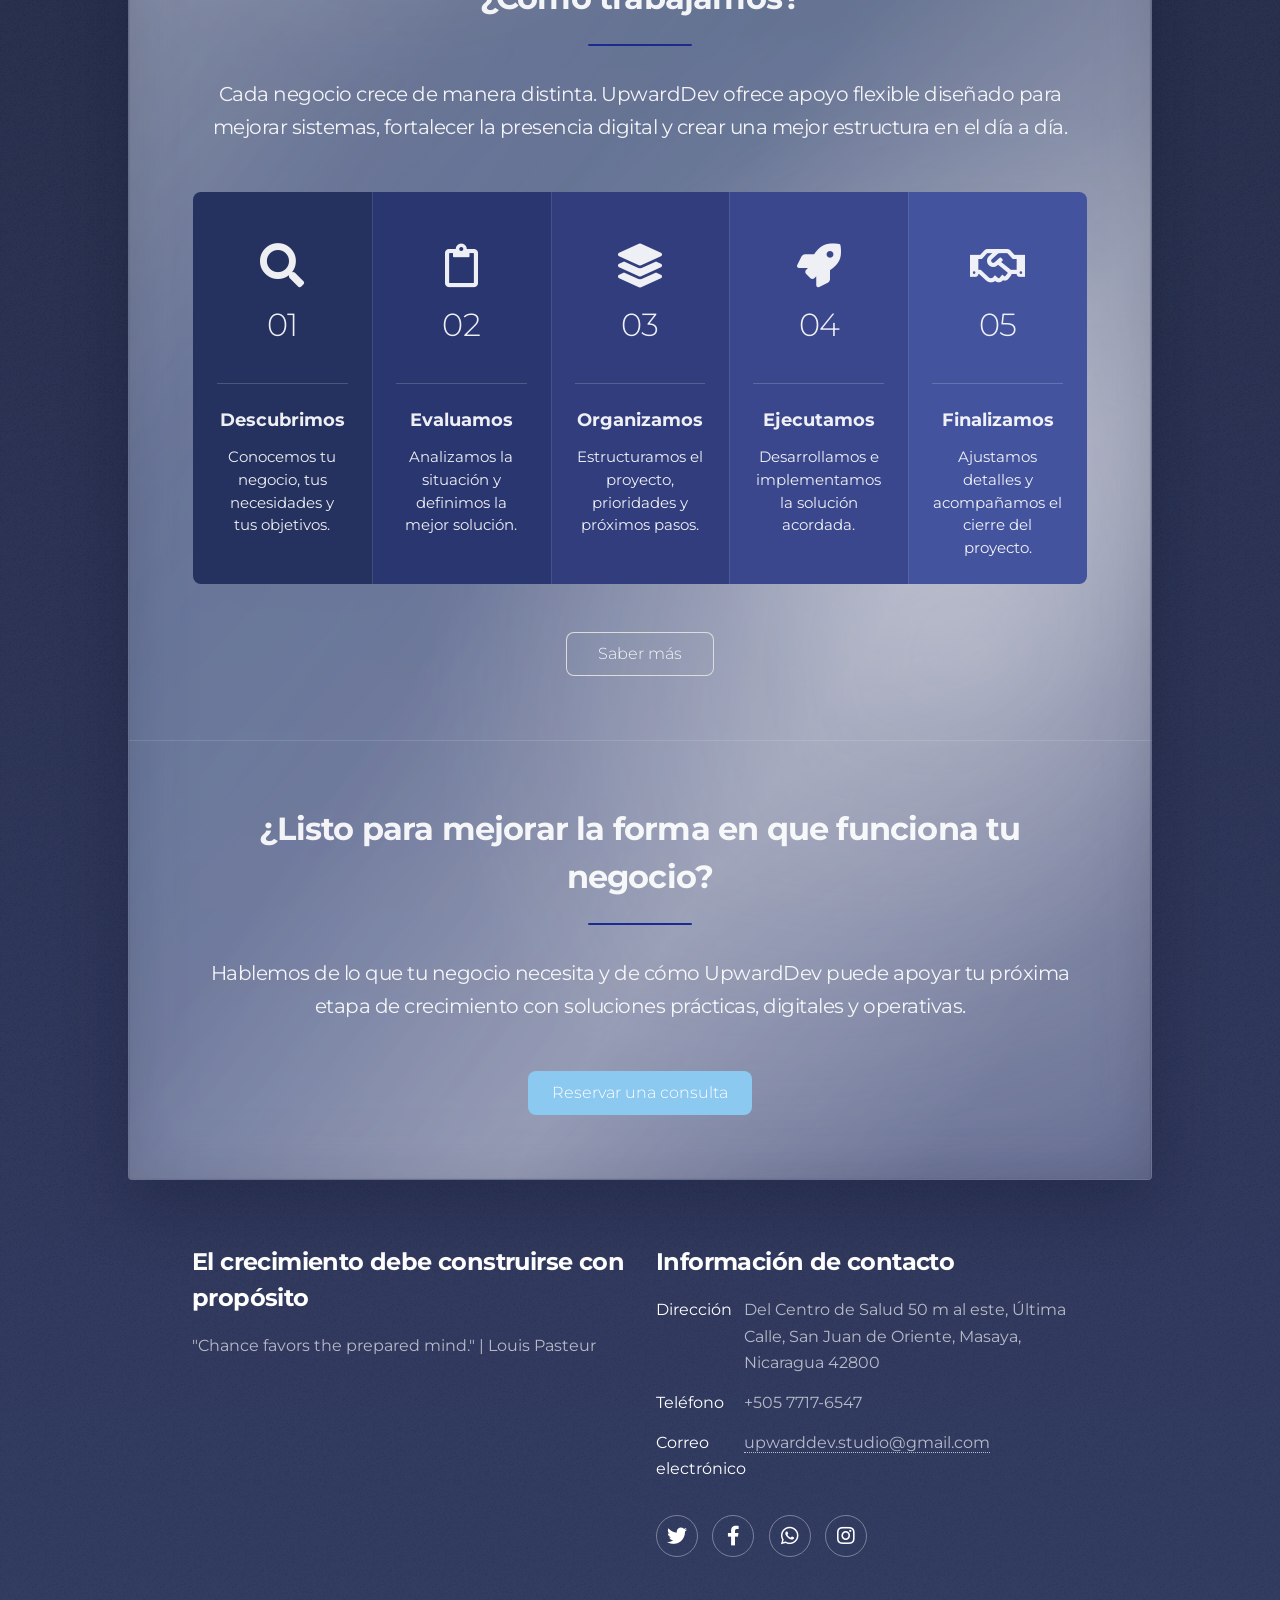
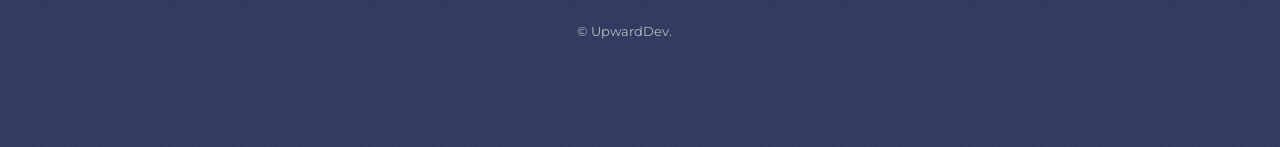
==== commit 13bc4498: "3rd section improvement" ====
--- a/index.html
+++ b/index.html
@@ -86,32 +86,61 @@
 						<!-- Second Section -->
 							<section id="second" class="main special">
 								<header class="major">
-									<h2>Diseñado en torno a necesidades reales del negocio</h2>
+									<h2>¿Cómo trabajamos?</h2>
 									<p>Cada negocio crece de manera distinta. UpwardDev ofrece apoyo flexible diseñado para mejorar sistemas, fortalecer la presencia digital y crear una mejor estructura en el día a día.</p>
 								</header>
 								<ul class="statistics">
 									<li class="style1">
-										<span class="icon solid fa-code-branch"></span>
-										<strong>01</strong> Apoyo empresarial
+										<div class="stat-head">
+											<span class="icon solid fa-search"></span>
+											<strong>01</strong>
+										</div>
+										<div class="stat-body">
+											<span class="stat-title">Descubrimos</span>
+											<p>Conocemos tu negocio, tus necesidades y tus objetivos.</p>
+										</div>
 									</li>
 									<li class="style2">
-										<span class="icon fa-folder-open"></span>
-										<strong>02</strong> Desarrollo web
+										<div class="stat-head">
+											<span class="icon fa-clipboard"></span>
+											<strong>02</strong>
+										</div>
+										<div class="stat-body">
+											<span class="stat-title">Evaluamos</span>
+											<p>Analizamos la situación y definimos la mejor solución.</p>
+										</div>
 									</li>
 									<li class="style3">
-										<span class="icon solid fa-signal"></span>
-										<strong>03</strong> Desarrollo de aplicaciones
+										<div class="stat-head">
+											<span class="icon solid fa-layer-group"></span>
+											<strong>03</strong>
+										</div>
+										<div class="stat-body">
+											<span class="stat-title">Organizamos</span>
+											<p>Estructuramos el proyecto, prioridades y próximos pasos.</p>
+										</div>
 									</li>
 									<li class="style4">
-										<span class="icon solid fa-laptop"></span>
-										<strong>04</strong> Organización de procesos
+										<div class="stat-head">
+											<span class="icon solid fa-rocket"></span>
+											<strong>04</strong>
+										</div>
+										<div class="stat-body">
+											<span class="stat-title">Ejecutamos</span>
+											<p>Desarrollamos e implementamos la solución acordada.</p>
+										</div>
 									</li>
 									<li class="style5">
-										<span class="icon fa-gem"></span>
-										<strong>05</strong> Optimización digital
+										<div class="stat-head">
+											<span class="icon fa-handshake"></span>
+											<strong>05</strong>
+										</div>
+										<div class="stat-body">
+											<span class="stat-title">Finalizamos</span>
+											<p>Ajustamos detalles y acompañamos el cierre del proyecto.</p>
+										</div>
 									</li>
 								</ul>
-								<p class="content">Cada negocio crece de manera distinta. UpwardDev ofrece apoyo flexible diseñado para mejorar sistemas, fortalecer la presencia digital y crear una mejor estructura en el día a día.</p>
 								<footer class="major">
 									<ul class="actions special">
 										<li><a href="generic.html" class="button">Saber más</a></li>
--- a/assets/css/main.css
+++ b/assets/css/main.css
@@ -2901,29 +2901,38 @@
 			-webkit-flex: 1;
 			-ms-flex: 1;
 			flex: 1;
+			display: -moz-flex;
+			display: -webkit-flex;
+			display: -ms-flex;
+			display: flex;
+			-moz-flex-direction: column;
+			-webkit-flex-direction: column;
+			-ms-flex-direction: column;
+			flex-direction: column;
 			padding: 1.5em;
 			color: #ffffff;
 			text-align: center;
+			box-shadow: inset 1px 0 0 rgba(255, 255, 255, 0.1);
 		}
 
 			.statistics li.style1 {
-				background-color: #efa8b0;
+				background-color: #25315f;
 			}
 
 			.statistics li.style2 {
-				background-color: #c79cc8;
+				background-color: #2a3670;
 			}
 
 			.statistics li.style3 {
-				background-color: #a89cc8;
+				background-color: #313d7d;
 			}
 
 			.statistics li.style4 {
-				background-color: #9bb2e1;
+				background-color: #3a478d;
 			}
 
 			.statistics li.style5 {
-				background-color: #8cc9f0;
+				background-color: #44539e;
 			}
 
 			.statistics li strong, .statistics li b {
@@ -2935,7 +2944,64 @@
 				letter-spacing: -0.025em;
 			}
 
+			.statistics li .stat-head {
+				display: -moz-flex;
+				display: -webkit-flex;
+				display: -ms-flex;
+				display: flex;
+				-moz-flex-direction: column;
+				-webkit-flex-direction: column;
+				-ms-flex-direction: column;
+				flex-direction: column;
+				-moz-align-items: center;
+				-webkit-align-items: center;
+				-ms-align-items: center;
+				align-items: center;
+				-moz-justify-content: center;
+				-webkit-justify-content: center;
+				-ms-justify-content: center;
+				justify-content: center;
+				min-height: 10.5em;
+				padding-bottom: 1.25em;
+				margin-bottom: 1.5em;
+				border-bottom: solid 1px rgba(255, 255, 255, 0.18);
+			}
+
+			.statistics li .stat-body {
+				display: -moz-flex;
+				display: -webkit-flex;
+				display: -ms-flex;
+				display: flex;
+				-moz-flex-direction: column;
+				-webkit-flex-direction: column;
+				-ms-flex-direction: column;
+				flex-direction: column;
+				-moz-justify-content: flex-start;
+				-webkit-justify-content: flex-start;
+				-ms-justify-content: flex-start;
+				justify-content: flex-start;
+				-moz-flex: 1;
+				-webkit-flex: 1;
+				-ms-flex: 1;
+				flex: 1;
+			}
+
+			.statistics li .stat-title {
+				display: block;
+				font-size: 1.15em;
+				font-weight: 700;
+				line-height: 1.35;
+			}
+
+			.statistics li p {
+				margin: 0.85em 0 0 0;
+				font-size: 0.95em;
+				line-height: 1.5;
+				color: inherit;
+			}
+
 			.statistics li:first-child {
+				box-shadow: none;
 				border-top-left-radius: 8px;
 				border-bottom-left-radius: 8px;
 			}
@@ -2947,6 +3013,7 @@
 
 			.statistics li .icon {
 				display: inline-block;
+				margin-bottom: 0.8em;
 			}
 
 				.statistics li .icon:before {
@@ -2958,6 +3025,18 @@
 
 			.statistics li strong, .statistics li b {
 				font-size: 1.5em;
+			}
+
+			.statistics li .stat-title {
+				font-size: 1.05em;
+			}
+
+			.statistics li p {
+				font-size: 0.9em;
+			}
+
+			.statistics li .stat-head {
+				min-height: 9.5em;
 			}
 
 		}
@@ -2987,6 +3066,16 @@
 
 				.statistics li strong, .statistics li b {
 					font-size: 2.5em;
+				}
+
+				.statistics li .stat-title {
+					font-size: 1.2em;
+				}
+
+				.statistics li .stat-head {
+					min-height: 0;
+					padding-bottom: 1em;
+					margin-bottom: 1.25em;
 				}
 
 		}
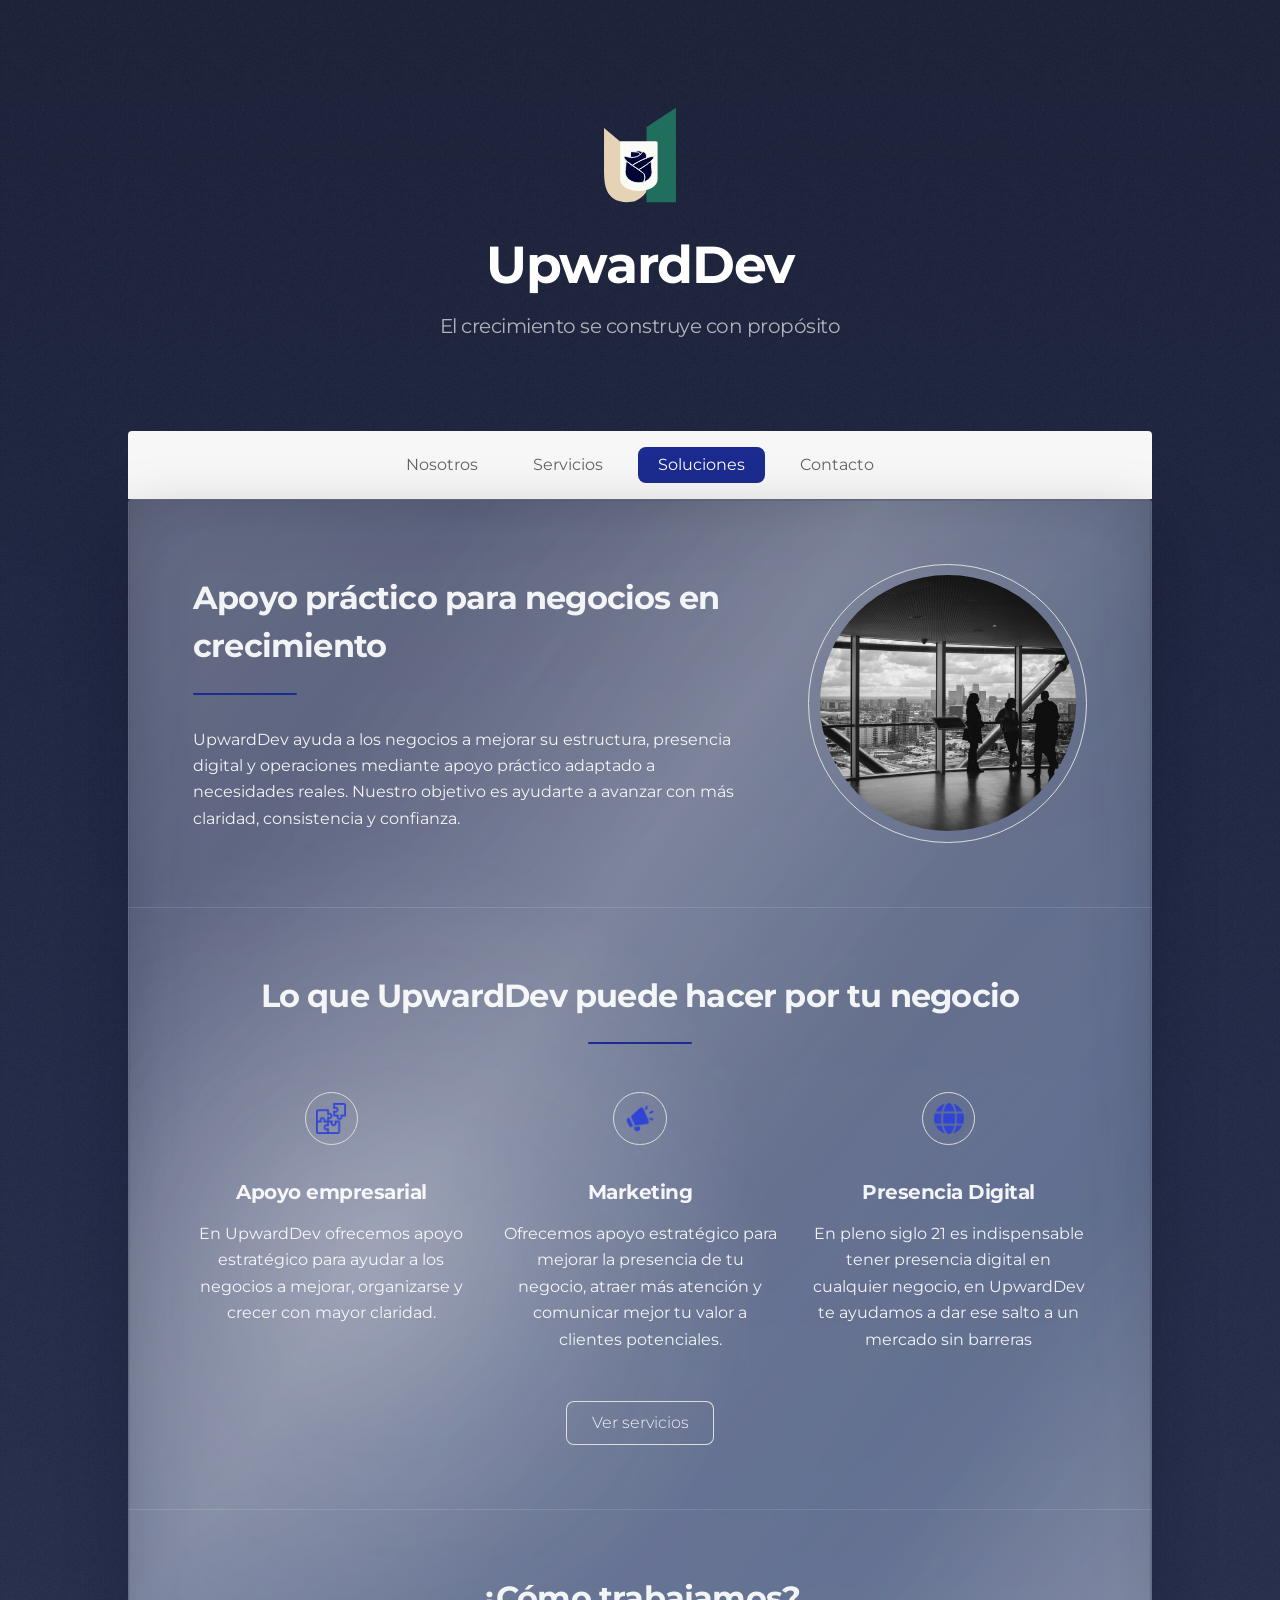
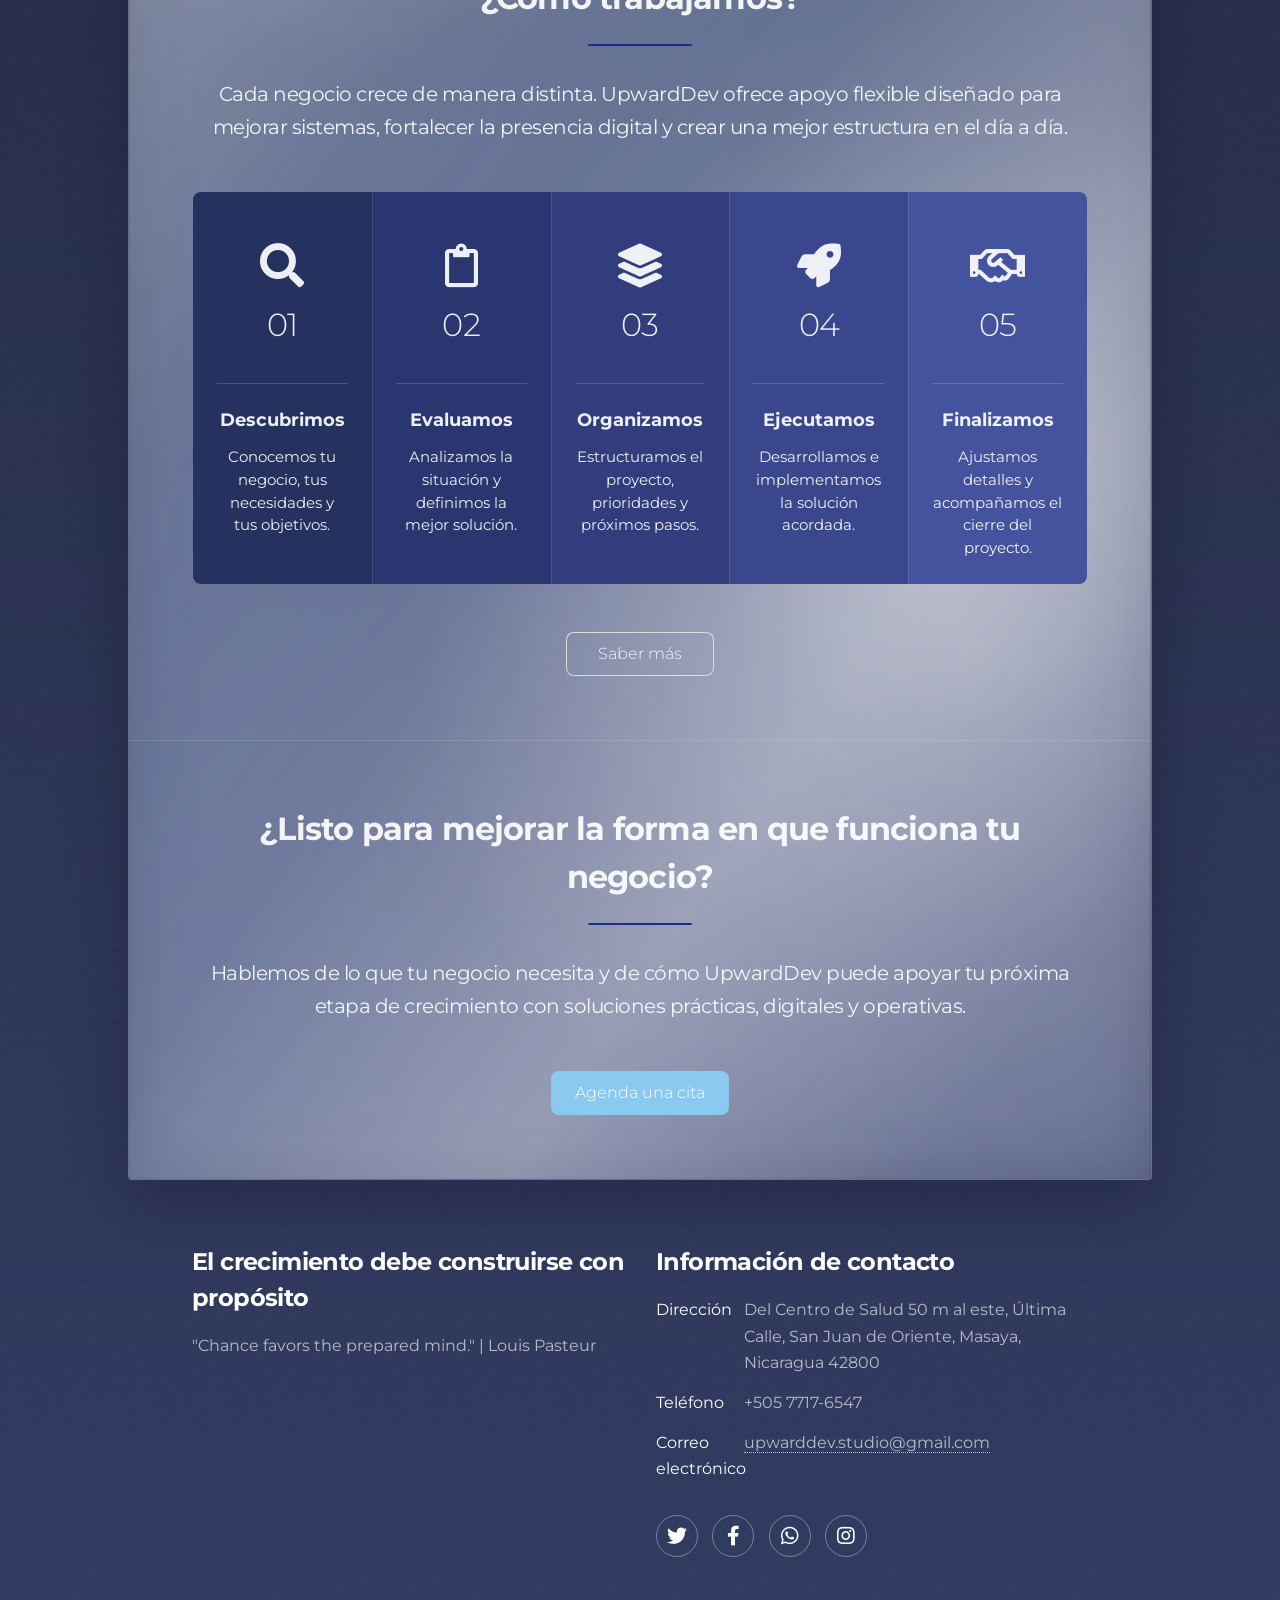
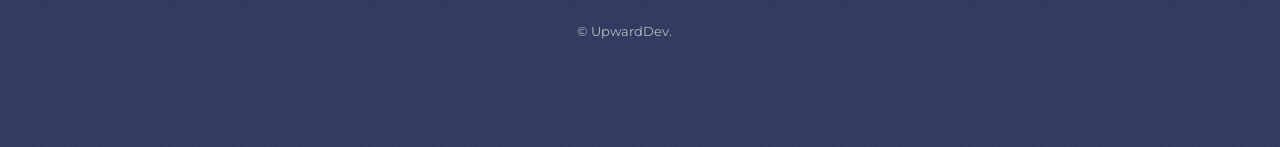
==== commit eb150035: "Schedule appt" ====
--- a/index.html
+++ b/index.html
@@ -156,7 +156,7 @@
 								</header>
 								<footer class="major">
 									<ul class="actions special">
-										<li><a href="book-a-consultation.html" class="button primary">Reservar una consulta</a></li>
+										<li><a href="book-a-consultation.html" class="button primary">Agenda una cita</a></li>
 									</ul>
 								</footer>
 							</section>
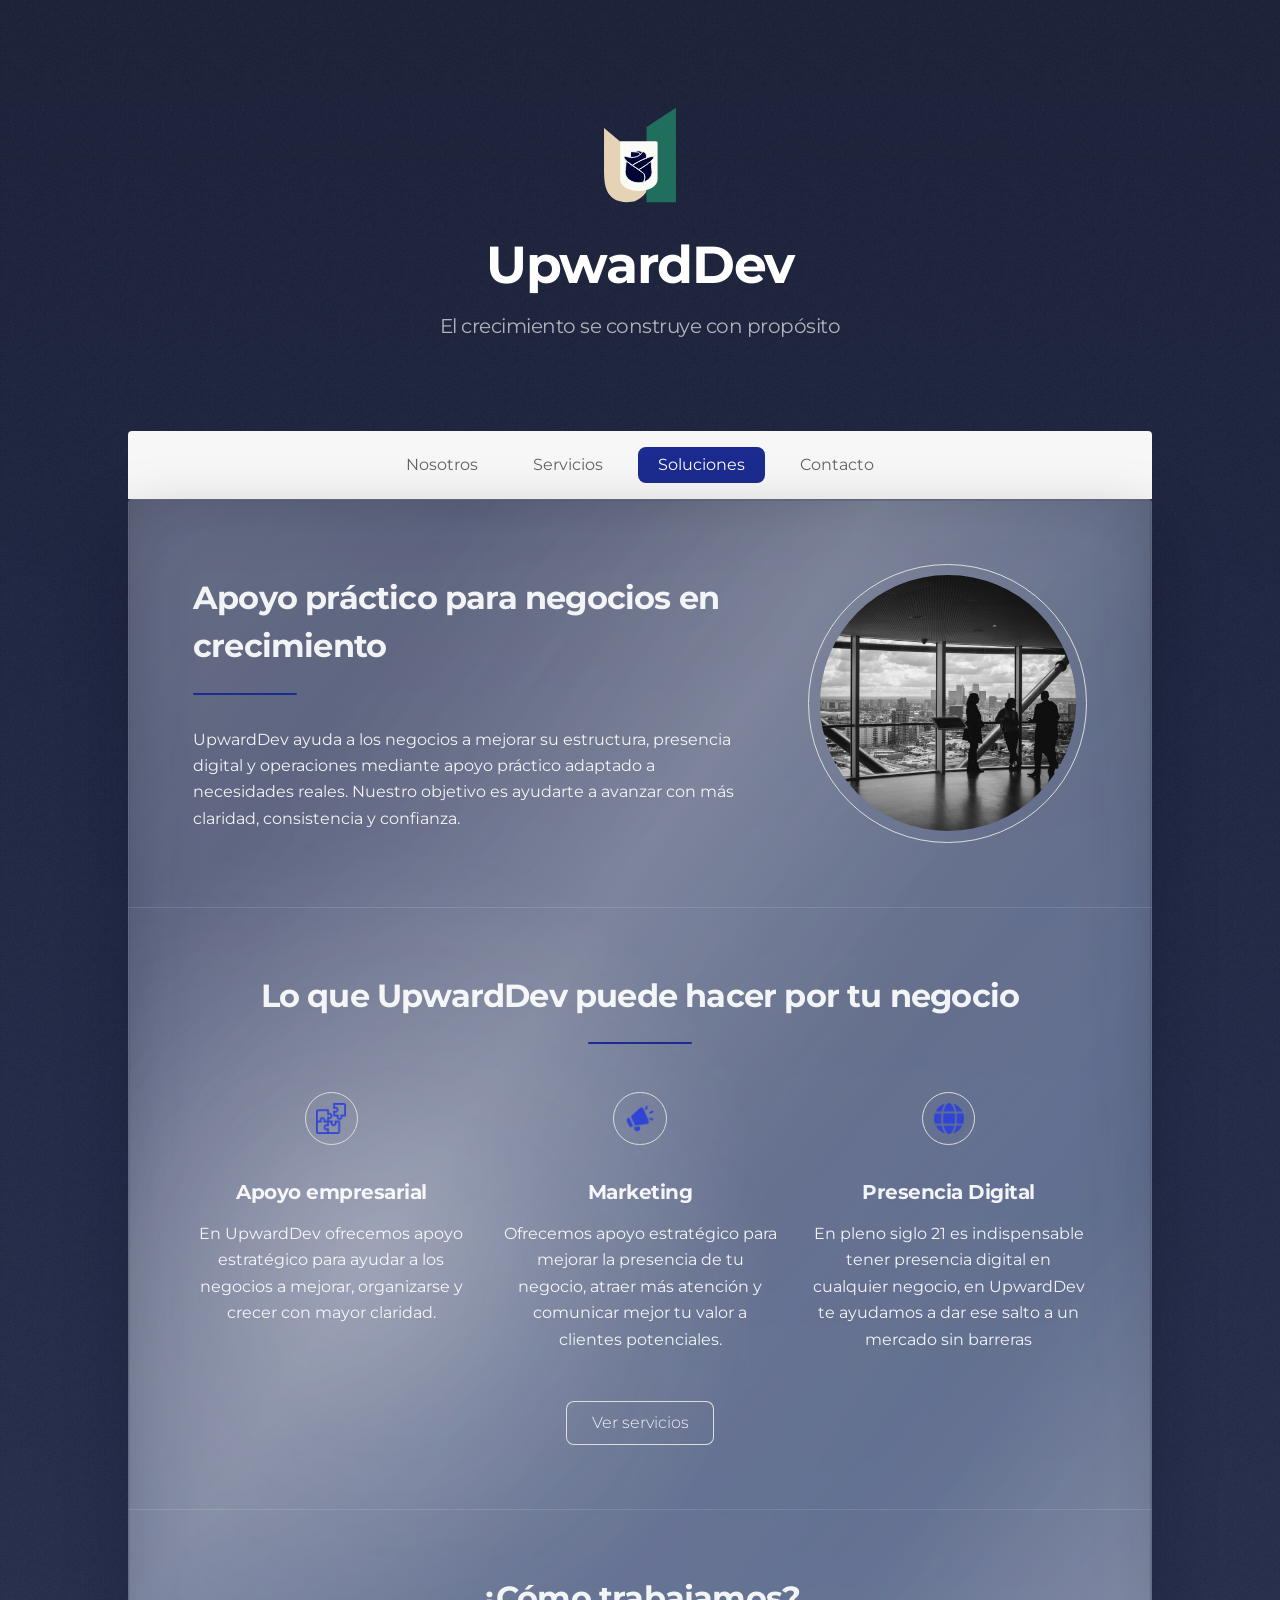
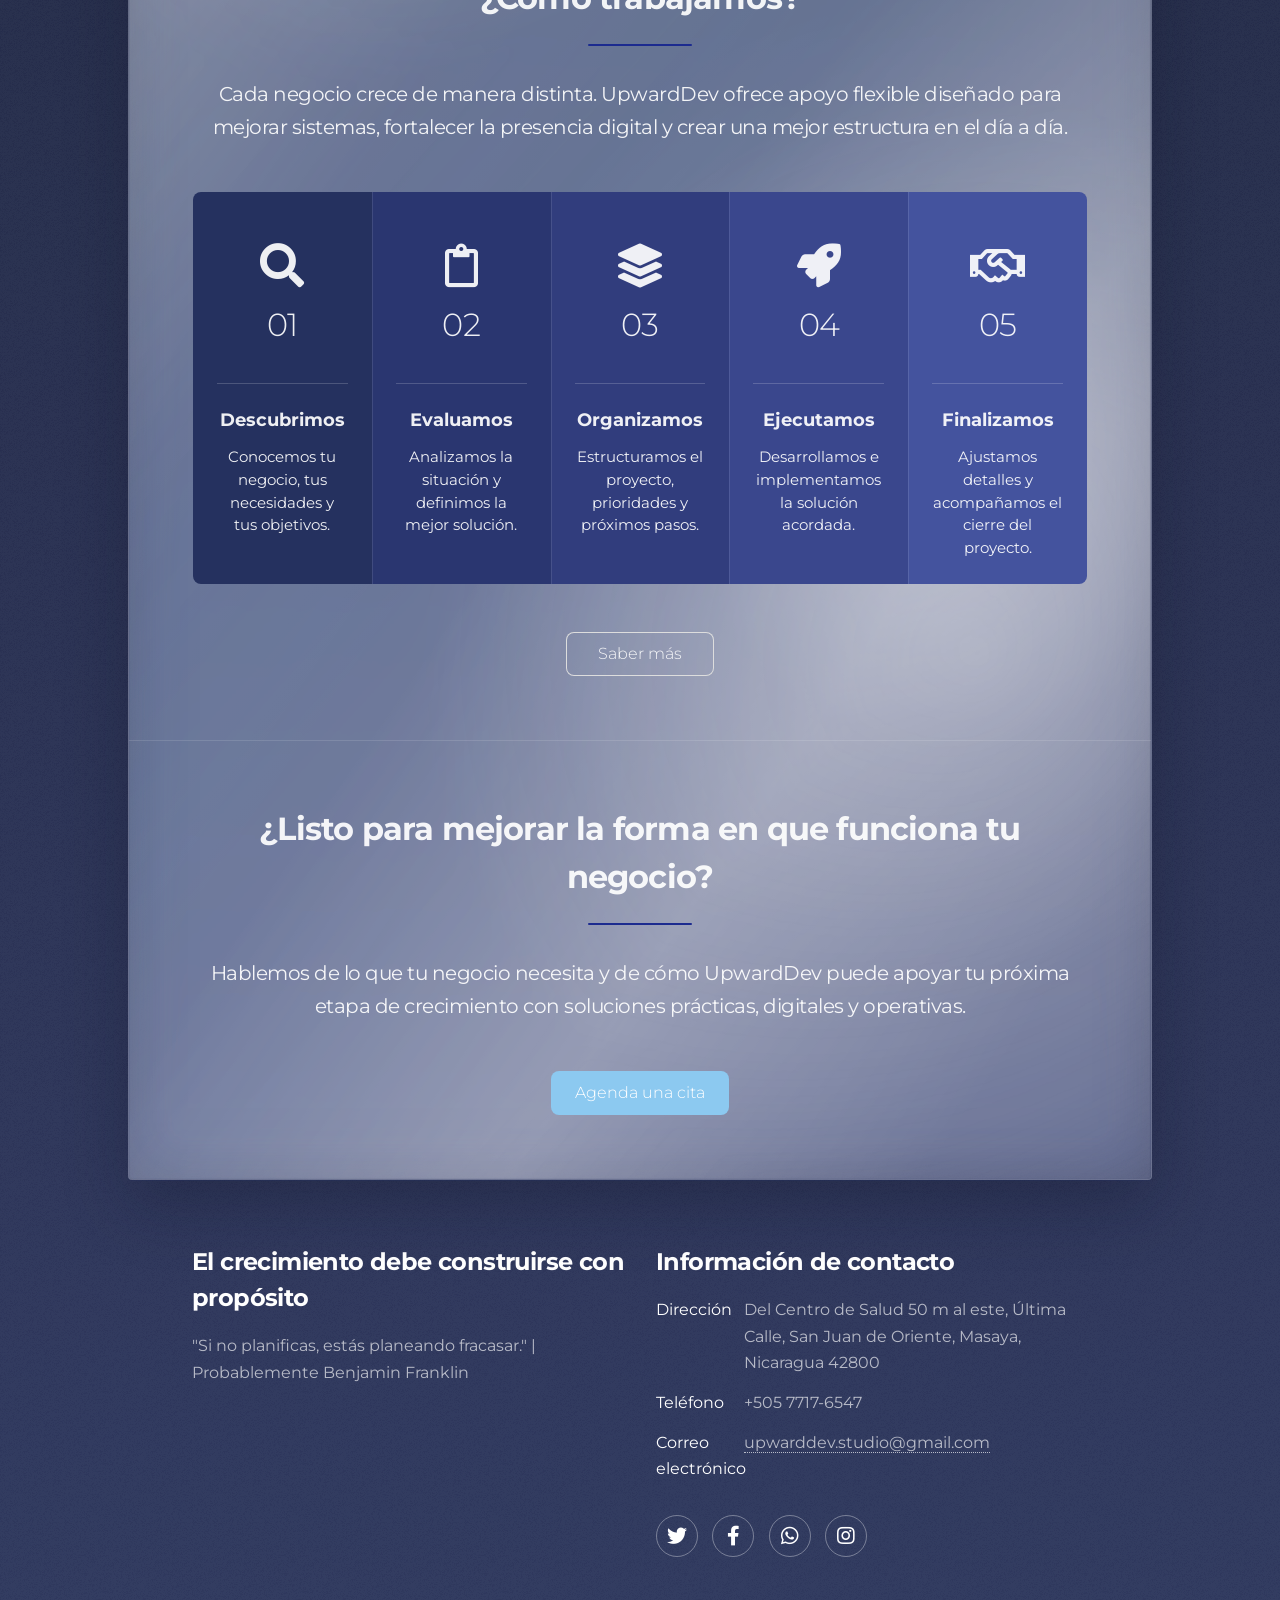
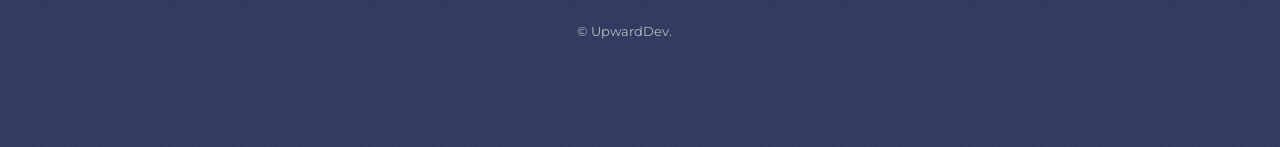
==== commit 5b5293ca: "UI update" ====
--- a/index.html
+++ b/index.html
@@ -28,8 +28,11 @@
 						<p>El crecimiento se construye con propósito</p>
 					</header>
 
-				<!-- Nav -->
+				<!-- Nav -->
 					<nav id="nav">
+						<a href="#header" class="nav-logo scrolly" aria-label="Ir al inicio">
+							<img src="images/UpwardDev SVG.svg" alt="UpwardDev" />
+						</a>
 						<ul>
 							<li><a href="#intro" class="active">Nosotros</a></li>
 							<li><a href="#first">Servicios</a></li>
--- a/assets/css/main.css
+++ b/assets/css/main.css
@@ -3327,6 +3327,49 @@
 
 /* Nav */
 
+	.subpage-nav-logo {
+		-moz-transition: opacity 0.2s ease, -moz-transform 0.2s ease;
+		-webkit-transition: opacity 0.2s ease, -webkit-transform 0.2s ease;
+		-ms-transition: opacity 0.2s ease, -ms-transform 0.2s ease;
+		transition: opacity 0.2s ease, transform 0.2s ease;
+		position: fixed;
+		top: 0;
+		left: 50%;
+		display: inline-flex;
+		align-items: center;
+		justify-content: center;
+		width: 64em;
+		max-width: calc(100% - 4em);
+		padding: 0.5em 1em;
+		height: 3.9em;
+		background-color: rgba(247, 247, 247, 0.95);
+		border-top-left-radius: 0;
+		border-top-right-radius: 0;
+		opacity: 0;
+		pointer-events: none;
+		z-index: 10000;
+		-moz-transform: translate3d(-50%, -0.35em, 0);
+		-webkit-transform: translate3d(-50%, -0.35em, 0);
+		-ms-transform: translate3d(-50%, -0.35em, 0);
+		transform: translate3d(-50%, -0.35em, 0);
+	}
+
+		.subpage-nav-logo img {
+			display: block;
+			width: 2.9em;
+			height: 2.9em;
+			object-fit: contain;
+		}
+
+		body.subpage-logo-visible .subpage-nav-logo {
+			opacity: 1;
+			pointer-events: auto;
+			-moz-transform: translate3d(-50%, 0, 0);
+			-webkit-transform: translate3d(-50%, 0, 0);
+			-ms-transform: translate3d(-50%, 0, 0);
+			transform: translate3d(-50%, 0, 0);
+		}
+
 	#nav {
 		-moz-transition: background-color 0.2s ease, border-top-left-radius 0.2s ease, border-top-right-radius 0.2s ease, padding 0.2s ease;
 		-webkit-transition: background-color 0.2s ease, border-top-left-radius 0.2s ease, border-top-right-radius 0.2s ease, padding 0.2s ease;
@@ -3343,6 +3386,7 @@
 		border-top-right-radius: 0.25em;
 		cursor: default;
 		text-align: center;
+		overflow: hidden;
 	}
 
 		#nav input, #nav select, #nav textarea {
@@ -3377,6 +3421,35 @@
 		#nav + #main {
 			margin-top: 4.25em;
 		}
+
+		#nav .nav-logo {
+			-moz-transition: opacity 0.2s ease, -moz-transform 0.2s ease;
+			-webkit-transition: opacity 0.2s ease, -webkit-transform 0.2s ease;
+			-ms-transition: opacity 0.2s ease, -ms-transform 0.2s ease;
+			transition: opacity 0.2s ease, transform 0.2s ease;
+			position: absolute;
+			left: 1.5em;
+			top: 50%;
+			display: inline-flex;
+			align-items: center;
+			justify-content: center;
+			width: 2.9em;
+			height: 2.9em;
+			opacity: 0;
+			pointer-events: none;
+			border: 0;
+			-moz-transform: translate3d(-0.35em, -50%, 0);
+			-webkit-transform: translate3d(-0.35em, -50%, 0);
+			-ms-transform: translate3d(-0.35em, -50%, 0);
+			transform: translate3d(-0.35em, -50%, 0);
+		}
+
+			#nav .nav-logo img {
+				display: block;
+				width: 100%;
+				height: 100%;
+				object-fit: contain;
+			}
 
 		#nav ul {
 			margin: 0;
@@ -3429,6 +3502,15 @@
 			z-index: 10000;
 		}
 
+			#nav.alt .nav-logo {
+				opacity: 1;
+				pointer-events: auto;
+				-moz-transform: translate3d(0, -50%, 0);
+				-webkit-transform: translate3d(0, -50%, 0);
+				-ms-transform: translate3d(0, -50%, 0);
+				transform: translate3d(0, -50%, 0);
+			}
+
 			#nav.alt ul li {
 				margin: 0 0.175em;
 			}
@@ -3438,6 +3520,10 @@
 				}
 
 		@media screen and (max-width: 736px) {
+
+			.subpage-nav-logo {
+				display: none;
+			}
 
 			#nav {
 				display: none;
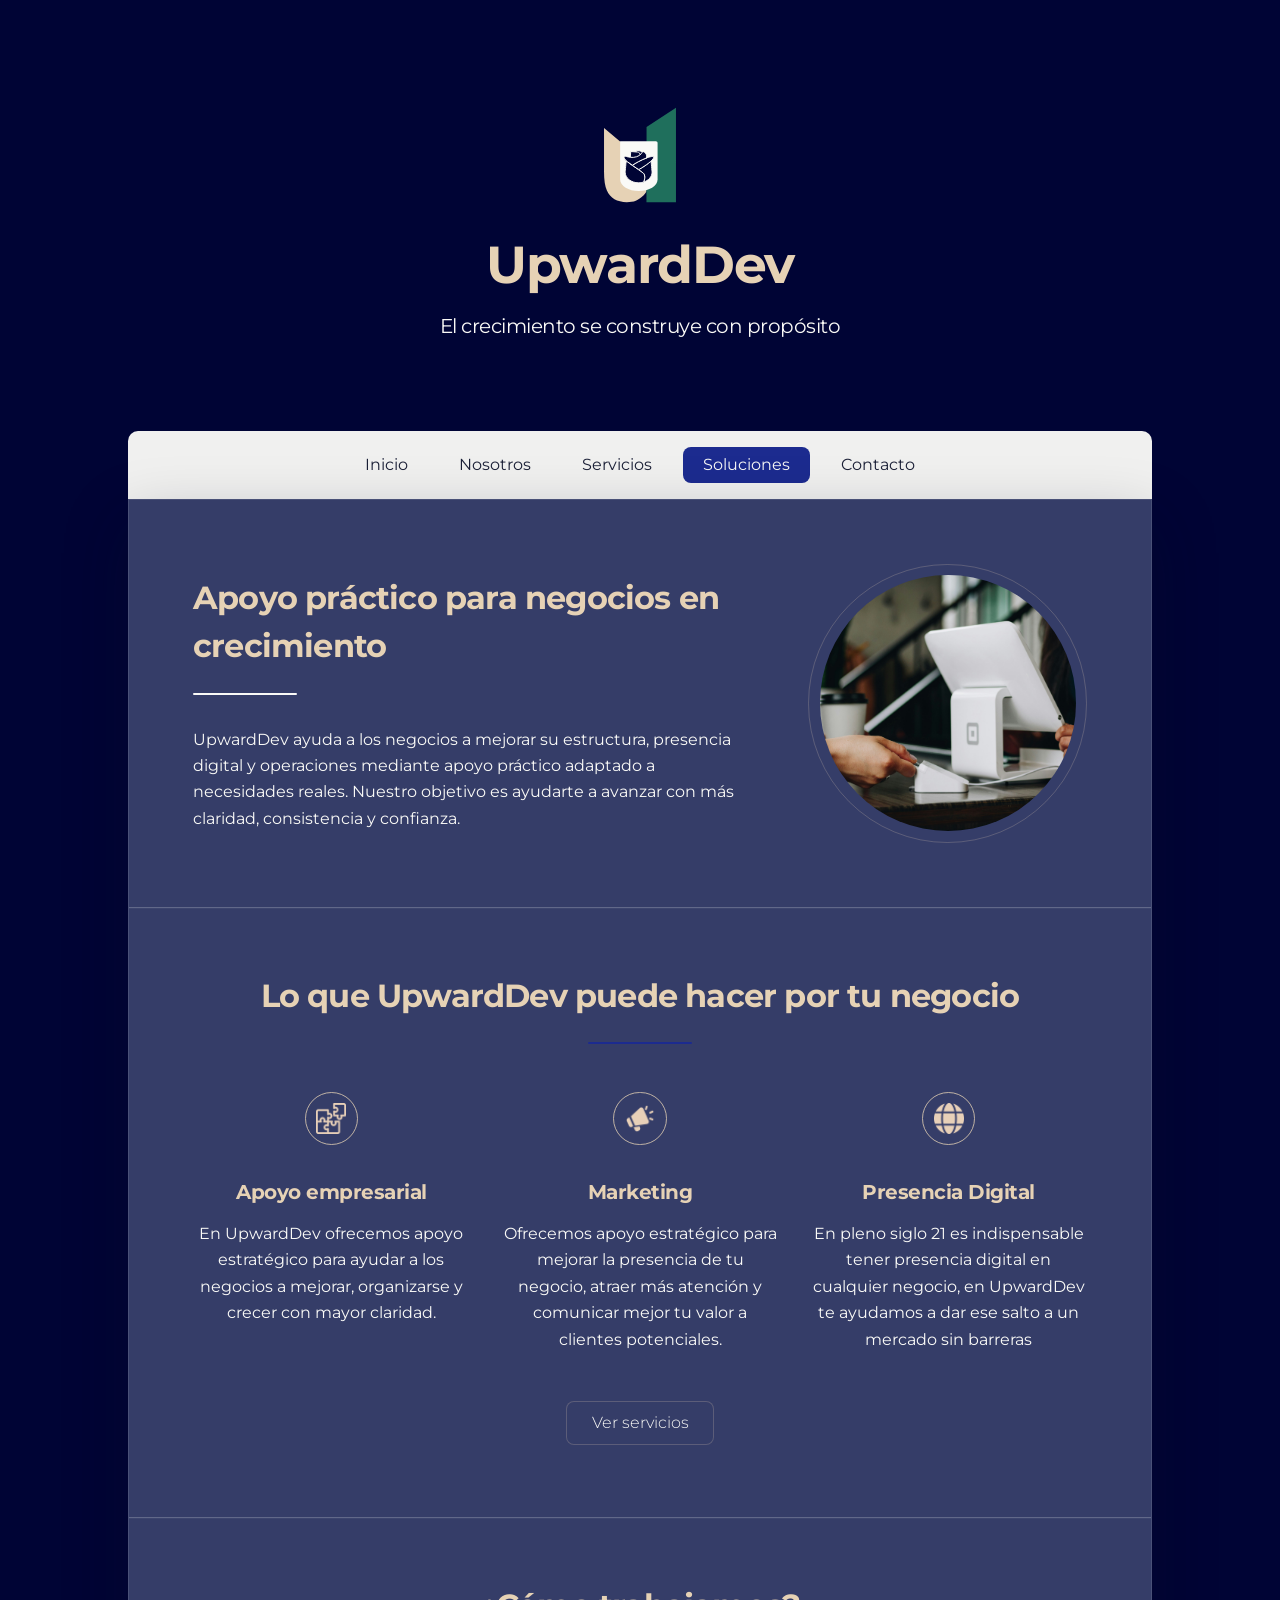
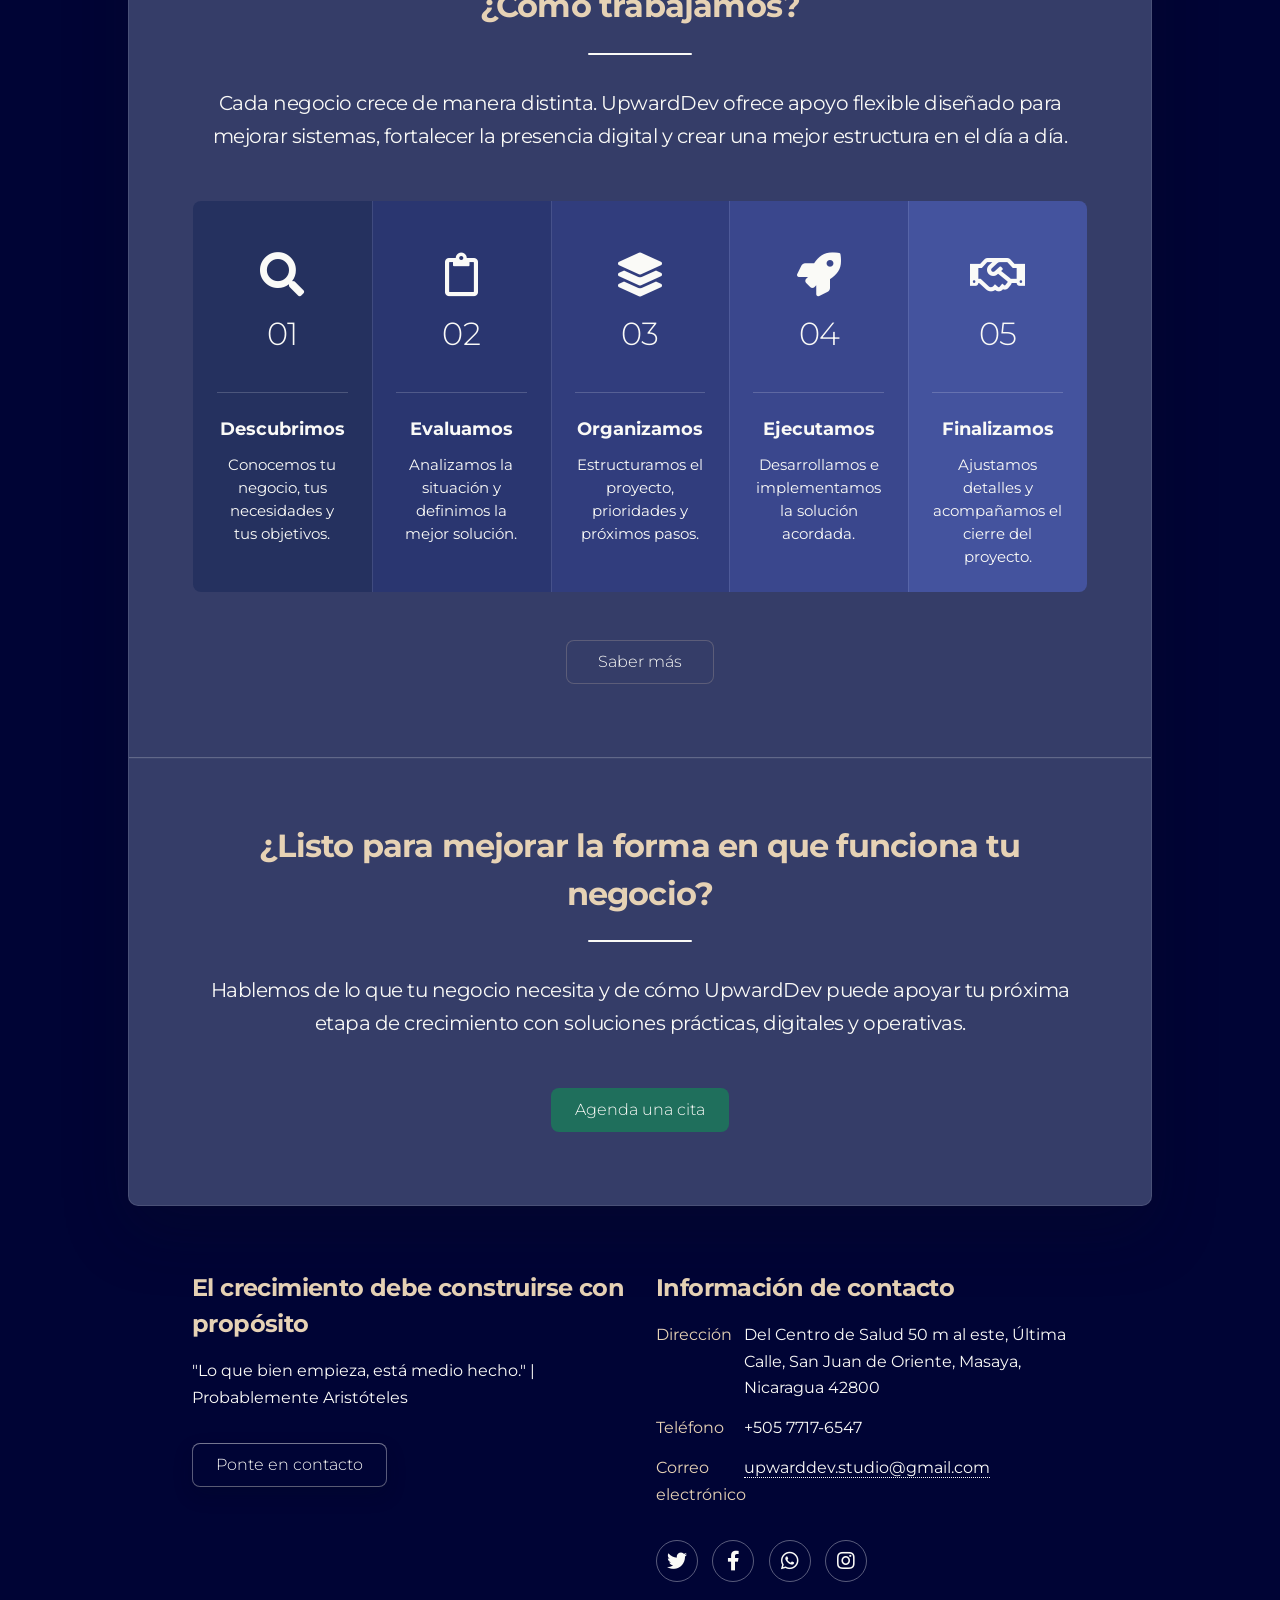
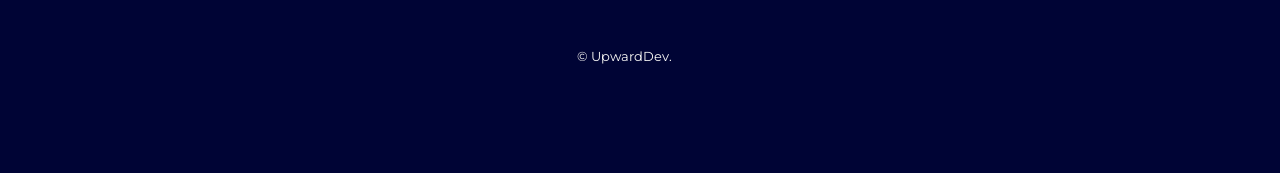
==== commit 8f1934f4: "UI and system change" ====
--- a/index.html
+++ b/index.html
@@ -14,26 +14,62 @@
 		<link href="https://fonts.googleapis.com/css2?family=Montserrat:wght@400;700&display=swap" rel="stylesheet" />
 		<link rel="icon" type="image/svg+xml" href="images/UpwardDev SVG.svg" />
 		<link rel="stylesheet" href="assets/css/main.css" />
+		<style>
+			#main {
+				background: #353d68;
+				border-color: rgba(255, 255, 255, 0.1);
+				border-top-left-radius: 0;
+				border-top-right-radius: 0;
+			}
+
+			#main > .main + .main {
+				border-top-color: rgba(255, 255, 255, 0.22);
+				box-shadow: inset 0 1px 0 rgba(255, 255, 255, 0.04);
+			}
+
+			#cta .button.primary {
+				background-color: #1F6F5C;
+			}
+
+			#cta .button.primary:hover {
+				background-color: #1C2B8F;
+			}
+
+			#cta .button.primary:active {
+				background-color: #000435;
+			}
+
+			#first header.major h2:after {
+				background-color: #1C2B8F;
+			}
+
+			#first .icon.major,
+			#first .icon.major:before {
+				border-color: rgba(230, 210, 181, 0.78);
+			}
+
+			#first .image-icon img {
+				filter: brightness(0) saturate(100%) invert(88%) sepia(20%) saturate(349%) hue-rotate(341deg) brightness(95%) contrast(91%);
+			}
+		</style>
 		<noscript><link rel="stylesheet" href="assets/css/noscript.css" /></noscript>
 	</head>
-	<body class="is-preload">
-
-		<!-- Wrapper -->
-			<div id="wrapper">
+	<body class="is-preload">
+
+		<!-- Wrapper -->
+			<div id="wrapper">
 
 				<!-- Header -->
 					<header id="header" class="alt">
 						<span class="logo"><img src="images/UpwardDev SVG.svg" alt="UpwardDev" /></span>
-						<h1>UpwardDev</h1>
+						<h1><a href="index.html">UpwardDev</a></h1>
 						<p>El crecimiento se construye con propósito</p>
 					</header>
 
 				<!-- Nav -->
 					<nav id="nav">
-						<a href="#header" class="nav-logo scrolly" aria-label="Ir al inicio">
-							<img src="images/UpwardDev SVG.svg" alt="UpwardDev" />
-						</a>
 						<ul>
+							<li><a href="#header" class="scrolly">Inicio</a></li>
 							<li><a href="#intro" class="active">Nosotros</a></li>
 							<li><a href="#first">Servicios</a></li>
 							<li><a href="#second">Soluciones</a></li>
@@ -53,7 +89,7 @@
 										</header>
 										<p>UpwardDev ayuda a los negocios a mejorar su estructura, presencia digital y operaciones mediante apoyo práctico adaptado a necesidades reales. Nuestro objetivo es ayudarte a avanzar con más claridad, consistencia y confianza.</p>
 									</div>
-									<span class="image about-image"><img src="images/charles-forerunner-3fPXt37X6UQ-unsplash.jpg" alt="People standing by office windows overlooking a city skyline" /></span>
+									<span class="image about-image"><img src="images/patrick-tomasso-nWvWBV0sv04-unsplash.jpg" alt="People standing by office windows overlooking a city skyline" /></span>
 								</div>
 							</section>
 
@@ -159,7 +195,7 @@
 								</header>
 								<footer class="major">
 									<ul class="actions special">
-										<li><a href="book-a-consultation.html" class="button primary">Agenda una cita</a></li>
+										<li><a href="https://calendly.com/fernant-galher/30min" class="button primary">Agenda una cita</a></li>
 									</ul>
 								</footer>
 							</section>
@@ -171,6 +207,9 @@
 						<section>
 							<h2>El crecimiento debe construirse con propósito</h2>
 							<p class="js-purpose-quote">"Si no planificas, estás planeando fracasar." | Probablemente Benjamin Franklin</p>
+							<ul class="actions">
+								<li><a href="https://wa.me/50577176547" class="button">Ponte en contacto</a></li>
+							</ul>
 						</section>
 						<section>
 							<h2>Información de contacto</h2>
--- a/assets/css/main.css
+++ b/assets/css/main.css
@@ -1,5 +1,16 @@
 @import url(fontawesome-all.min.css);
 @import 'https://fonts.googleapis.com/css?family=Source+Sans+Pro:300,400';
+
+:root {
+	--ud-deep-navy: #000435;
+	--ud-warm-sand: #E6D2B5;
+	--ud-muted-emerald: #1F6F5C;
+	--ud-royal-blue: #1C2B8F;
+	--ud-charcoal-navy: #1A1F36;
+	--ud-soft-white: #FAFAF7;
+	--ud-sand-soft: rgba(230, 210, 181, 0.1);
+	--ud-sand-border: rgba(230, 210, 181, 0.22);
+}
 
 /*
 	Stellar by HTML5 UP
@@ -98,12 +109,13 @@
 		box-sizing: inherit;
 	}
 
+	html,
 	body {
-		background-color: #1A1F36;
-		background-image: -moz-linear-gradient(rgba(0, 0, 0, 0.02), rgba(0, 0, 0, 0.02)), url("images/overlay.png"), -moz-linear-gradient(180deg, #1A1F36 0%, #313a61 100%);
-		background-image: -webkit-linear-gradient(rgba(0, 0, 0, 0.02), rgba(0, 0, 0, 0.02)), url("images/overlay.png"), -webkit-linear-gradient(180deg, #1A1F36 0%, #313a61 100%);
-		background-image: -ms-linear-gradient(rgba(0, 0, 0, 0.02), rgba(0, 0, 0, 0.02)), url("images/overlay.png"), -ms-linear-gradient(180deg, #1A1F36 0%, #313a61 100%);
-		background-image: linear-gradient(rgba(0, 0, 0, 0.02), rgba(0, 0, 0, 0.02)), url("images/overlay.png"), linear-gradient(180deg, #1A1F36 0%, #313a61 100%);
+		background-color: #000435;
+	}
+
+	body {
+		background-image: none;
 	}
 
 		body.is-preload *, body.is-preload *:before, body.is-preload *:after {
@@ -120,8 +132,38 @@
 /* Type */
 
 	body {
-		background-color: #1A1F36;
-		color: rgba(255, 255, 255, 0.65);
+		background-color: #000435;
+		color: var(--ud-soft-white);
+	}
+
+	body:before {
+		content: '';
+		position: fixed;
+		top: 0;
+		left: 50%;
+		width: 64em;
+		max-width: calc(100% - 4em);
+		height: 4.9em;
+		background: rgba(250, 250, 247, 0.08);
+		border-radius: 0;
+		-webkit-backdrop-filter: blur(14px);
+		backdrop-filter: blur(14px);
+		opacity: 0;
+		pointer-events: none;
+		z-index: 9998;
+		-moz-transform: translateX(-50%);
+		-webkit-transform: translateX(-50%);
+		-ms-transform: translateX(-50%);
+		transform: translateX(-50%);
+		-moz-transition: opacity 0.2s ease;
+		-webkit-transition: opacity 0.2s ease;
+		-ms-transition: opacity 0.2s ease;
+		transition: opacity 0.2s ease;
+	}
+
+	body.nav-blur-visible:before,
+	body.subpage-logo-visible:before {
+		opacity: 1;
 	}
 
 	body, input, select, textarea {
@@ -194,6 +236,7 @@
 		}
 
 	h1, h2, h3, h4, h5, h6 {
+		color: var(--ud-warm-sand);
 		font-weight: 700;
 		line-height: 1.5;
 		margin: 0 0 0.7em 0;
@@ -1851,7 +1894,66 @@
 		text-align: center;
 		text-decoration: none;
 		white-space: nowrap;
-	}
+		position: relative;
+		overflow: hidden;
+		isolation: isolate;
+		-moz-transform: translate3d(0, 0, 0);
+		-webkit-transform: translate3d(0, 0, 0);
+		-ms-transform: translate3d(0, 0, 0);
+		transform: translate3d(0, 0, 0);
+		-moz-transition: background-color 0.2s ease-in-out, color 0.2s ease-in-out, transform 0.18s ease, box-shadow 0.22s ease;
+		-webkit-transition: background-color 0.2s ease-in-out, color 0.2s ease-in-out, transform 0.18s ease, box-shadow 0.22s ease;
+		-ms-transition: background-color 0.2s ease-in-out, color 0.2s ease-in-out, transform 0.18s ease, box-shadow 0.22s ease;
+		transition: background-color 0.2s ease-in-out, color 0.2s ease-in-out, transform 0.18s ease, box-shadow 0.22s ease;
+		box-shadow: 0 0.5rem 1.2rem rgba(7, 12, 28, 0.18), inset 0 1px 0 rgba(255, 255, 255, 0.14), inset 0 -1px 0 rgba(0, 0, 0, 0.16);
+	}
+
+		input[type="submit"]:before,
+		input[type="reset"]:before,
+		input[type="button"]:before,
+		button:before,
+		.button:before {
+			content: '';
+			position: absolute;
+			inset: 0;
+			border-radius: inherit;
+			background: radial-gradient(circle at var(--press-x, 50%) var(--press-y, 50%), rgba(255, 255, 255, 0.26), rgba(255, 255, 255, 0.08) 22%, transparent 58%);
+			opacity: 0;
+			pointer-events: none;
+			-moz-transition: opacity 0.18s ease;
+			-webkit-transition: opacity 0.18s ease;
+			-ms-transition: opacity 0.18s ease;
+			transition: opacity 0.18s ease;
+			z-index: 0;
+		}
+
+		input[type="submit"] > *,
+		input[type="reset"] > *,
+		input[type="button"] > *,
+		button > *,
+		.button > * {
+			position: relative;
+			z-index: 1;
+		}
+
+		input[type="submit"].is-pressed,
+		input[type="reset"].is-pressed,
+		input[type="button"].is-pressed,
+		button.is-pressed,
+		.button.is-pressed {
+			-moz-transform: translate3d(0, 1px, 0) scale(0.985);
+			-webkit-transform: translate3d(0, 1px, 0) scale(0.985);
+			-ms-transform: translate3d(0, 1px, 0) scale(0.985);
+			transform: translate3d(0, 1px, 0) scale(0.985);
+		}
+
+		input[type="submit"].is-pressed:before,
+		input[type="reset"].is-pressed:before,
+		input[type="button"].is-pressed:before,
+		button.is-pressed:before,
+		.button.is-pressed:before {
+			opacity: 1;
+		}
 
 		input[type="submit"].icon,
 		input[type="reset"].icon,
@@ -1924,16 +2026,25 @@
 	button,
 	.button {
 		background-color: transparent;
-		box-shadow: inset 0 0 0 1px rgba(255, 255, 255, 0.35);
+		box-shadow: 0 0.5rem 1.2rem rgba(7, 12, 28, 0.18), inset 0 0 0 1px rgba(255, 255, 255, 0.35), inset 0 1px 0 rgba(255, 255, 255, 0.16), inset 0 -1px 0 rgba(0, 0, 0, 0.2);
 		color: #ffffff !important;
 	}
+
+		input[type="submit"].is-pressed,
+		input[type="reset"].is-pressed,
+		input[type="button"].is-pressed,
+		button.is-pressed,
+		.button.is-pressed {
+			box-shadow: inset 0 0 0 1px rgba(255, 255, 255, 0.28), inset 0 0.35rem 0.85rem rgba(255, 255, 255, 0.08);
+		}
 
 		input[type="submit"]:hover,
 		input[type="reset"]:hover,
 		input[type="button"]:hover,
 		button:hover,
 		.button:hover {
-			background-color: rgba(255, 255, 255, 0.075);
+			background-color: rgba(255, 255, 255, 0.09);
+			box-shadow: 0 0.7rem 1.5rem rgba(7, 12, 28, 0.22), inset 0 0 0 1px rgba(255, 255, 255, 0.38), inset 0 1px 0 rgba(255, 255, 255, 0.18), inset 0 -1px 0 rgba(0, 0, 0, 0.2);
 		}
 
 		input[type="submit"]:active,
@@ -1941,7 +2052,8 @@
 		input[type="button"]:active,
 		button:active,
 		.button:active {
-			background-color: rgba(255, 255, 255, 0.2);
+			background-color: rgba(255, 255, 255, 0.16);
+			box-shadow: 0 0.2rem 0.45rem rgba(7, 12, 28, 0.14), inset 0 0 0 1px rgba(255, 255, 255, 0.28), inset 0 0.25rem 0.55rem rgba(0, 0, 0, 0.16);
 		}
 
 		input[type="submit"].icon:before,
@@ -1957,17 +2069,26 @@
 		input[type="button"].primary,
 		button.primary,
 		.button.primary {
-			background-color: #8cc9f0;
-			color: #ffffff !important;
-			box-shadow: none;
-		}
+			background-color: #E6D2B5;
+			color: #1A1F36 !important;
+			box-shadow: 0 0.65rem 1.4rem rgba(39, 83, 136, 0.28), inset 0 1px 0 rgba(255, 255, 255, 0.22), inset 0 -1px 0 rgba(0, 0, 0, 0.16);
+		}
+
+			input[type="submit"].primary.is-pressed,
+			input[type="reset"].primary.is-pressed,
+			input[type="button"].primary.is-pressed,
+			button.primary.is-pressed,
+			.button.primary.is-pressed {
+				box-shadow: inset 0 0.45rem 0.9rem rgba(255, 255, 255, 0.12), inset 0 -0.2rem 0.45rem rgba(0, 0, 0, 0.12);
+			}
 
 			input[type="submit"].primary:hover,
 			input[type="reset"].primary:hover,
 			input[type="button"].primary:hover,
 			button.primary:hover,
 			.button.primary:hover {
-				background-color: #9acff2;
+				background-color: #eddcc3;
+				box-shadow: 0 0.8rem 1.6rem rgba(39, 83, 136, 0.32), inset 0 1px 0 rgba(255, 255, 255, 0.24), inset 0 -1px 0 rgba(0, 0, 0, 0.16);
 			}
 
 			input[type="submit"].primary:active,
@@ -1975,7 +2096,8 @@
 			input[type="button"].primary:active,
 			button.primary:active,
 			.button.primary:active {
-				background-color: #7ec3ee;
+				background-color: #d9c3a2;
+				box-shadow: 0 0.28rem 0.55rem rgba(39, 83, 136, 0.2), inset 0 0.28rem 0.55rem rgba(0, 0, 0, 0.14);
 			}
 
 			input[type="submit"].primary.icon:before,
@@ -1983,7 +2105,7 @@
 			input[type="button"].primary.icon:before,
 			button.primary.icon:before,
 			.button.primary.icon:before {
-				color: #ffffff !important;
+			color: #1A1F36 !important;
 			}
 
 /* Form */
@@ -2157,8 +2279,8 @@
 		input[type="email"]:focus,
 		select:focus,
 		textarea:focus {
-			border-color: #8cc9f0;
-			box-shadow: 0 0 0 1px #8cc9f0;
+			border-color: #E6D2B5;
+			box-shadow: 0 0 0 1px #E6D2B5;
 		}
 
 	select {
@@ -2190,8 +2312,8 @@
 
 	input[type="checkbox"]:focus + label:before,
 	input[type="radio"]:focus + label:before {
-		border-color: #8cc9f0;
-		box-shadow: 0 0 0 1px #8cc9f0;
+		border-color: #E6D2B5;
+		box-shadow: 0 0 0 1px #E6D2B5;
 	}
 
 	::-webkit-input-placeholder {
@@ -2291,23 +2413,23 @@
 			}
 
 		.icon.style1 {
-			color: #1C2B8F;
+			color: #E6D2B5;
 		}
 
 		.icon.style2 {
-			color: #1C2B8F;
+			color: #E6D2B5;
 		}
 
 		.icon.style3 {
-			color: #1C2B8F;
+			color: #E6D2B5;
 		}
 
 		.icon.style4 {
-			color: #1C2B8F;
+			color: #E6D2B5;
 		}
 
 		.icon.style5 {
-			color: #1C2B8F;
+			color: #E6D2B5;
 		}
 
 		@media screen and (max-width: 1680px) {
@@ -2702,7 +2824,7 @@
 	}
 
 	header.major h2:after {
-		background-color: #1C2B8F;
+		background-color: #E6D2B5;
 	}
 
 /* Table */
@@ -2777,7 +2899,7 @@
 		}
 
 	table th {
-		color: #ffffff;
+		color: var(--ud-warm-sand);
 	}
 
 	table thead {
@@ -3333,18 +3455,18 @@
 		-ms-transition: opacity 0.2s ease, -ms-transform 0.2s ease;
 		transition: opacity 0.2s ease, transform 0.2s ease;
 		position: fixed;
-		top: 0;
+		top: 0.75em;
 		left: 50%;
 		display: inline-flex;
 		align-items: center;
 		justify-content: center;
-		width: 64em;
+		width: auto;
 		max-width: calc(100% - 4em);
-		padding: 0.5em 1em;
-		height: 3.9em;
-		background-color: rgba(247, 247, 247, 0.95);
-		border-top-left-radius: 0;
-		border-top-right-radius: 0;
+		padding: 0.45em 1.1em;
+		height: auto;
+		background-color: #FAFAF7;
+		border-radius: 10px;
+		box-shadow: 0 0.85rem 1.8rem rgba(8, 12, 40, 0.18);
 		opacity: 0;
 		pointer-events: none;
 		z-index: 10000;
@@ -3356,8 +3478,8 @@
 
 		.subpage-nav-logo img {
 			display: block;
-			width: 2.9em;
-			height: 2.9em;
+			width: 2.5em;
+			height: 2.5em;
 			object-fit: contain;
 		}
 
@@ -3382,11 +3504,16 @@
 		max-width: calc(100% - 4em);
 		padding: 1em;
 		background-color: #f7f7f7;
-		border-top-left-radius: 0.25em;
-		border-top-right-radius: 0.25em;
+		border-top-left-radius: 10px;
+		border-top-right-radius: 10px;
 		cursor: default;
 		text-align: center;
 		overflow: hidden;
+		left: 50%;
+		-moz-transform: translateX(-50%);
+		-webkit-transform: translateX(-50%);
+		-ms-transform: translateX(-50%);
+		transform: translateX(-50%);
 	}
 
 		#nav input, #nav select, #nav textarea {
@@ -3421,40 +3548,15 @@
 		#nav + #main {
 			margin-top: 4.25em;
 		}
-
-		#nav .nav-logo {
-			-moz-transition: opacity 0.2s ease, -moz-transform 0.2s ease;
-			-webkit-transition: opacity 0.2s ease, -webkit-transform 0.2s ease;
-			-ms-transition: opacity 0.2s ease, -ms-transform 0.2s ease;
-			transition: opacity 0.2s ease, transform 0.2s ease;
-			position: absolute;
-			left: 1.5em;
-			top: 50%;
-			display: inline-flex;
-			align-items: center;
-			justify-content: center;
-			width: 2.9em;
-			height: 2.9em;
-			opacity: 0;
-			pointer-events: none;
-			border: 0;
-			-moz-transform: translate3d(-0.35em, -50%, 0);
-			-webkit-transform: translate3d(-0.35em, -50%, 0);
-			-ms-transform: translate3d(-0.35em, -50%, 0);
-			transform: translate3d(-0.35em, -50%, 0);
-		}
-
-			#nav .nav-logo img {
-				display: block;
-				width: 100%;
-				height: 100%;
-				object-fit: contain;
-			}
 
 		#nav ul {
 			margin: 0;
 			padding: 0;
 			list-style: none;
+			display: inline-flex;
+			align-items: center;
+			justify-content: center;
+			flex-wrap: wrap;
 		}
 
 			#nav ul li {
@@ -3483,40 +3585,40 @@
 				}
 
 					#nav ul li a:hover {
-						background-color: rgba(222, 222, 222, 0.25);
+						background-color: rgba(28, 43, 143, 0.1);
+						color: var(--ud-royal-blue);
 					}
 
 					#nav ul li a.active {
-						background-color: #1C2B8F;
-						color: #ffffff;
+						background-color: var(--ud-royal-blue);
+						color: var(--ud-soft-white);
 						box-shadow: none;
 					}
 
 		#nav.alt {
 			position: fixed;
-			top: 0;
-			padding: 0.5em 1em;
-			background-color: rgba(247, 247, 247, 0.95);
-			border-top-left-radius: 0;
-			border-top-right-radius: 0;
+			top: 0.75em;
+			left: 50%;
+			width: auto;
+			max-width: calc(100% - 4em);
+			padding: 0.45em 1.1em;
+			background-color: #FAFAF7;
+			border-radius: 10px;
+			box-shadow: 0 0.85rem 1.8rem rgba(8, 12, 40, 0.18);
 			z-index: 10000;
-		}
-
-			#nav.alt .nav-logo {
-				opacity: 1;
-				pointer-events: auto;
-				-moz-transform: translate3d(0, -50%, 0);
-				-webkit-transform: translate3d(0, -50%, 0);
-				-ms-transform: translate3d(0, -50%, 0);
-				transform: translate3d(0, -50%, 0);
-			}
+			-moz-transform: translateX(-50%);
+			-webkit-transform: translateX(-50%);
+			-ms-transform: translateX(-50%);
+			transform: translateX(-50%);
+		}
 
 			#nav.alt ul li {
-				margin: 0 0.175em;
+				margin: 0 0.12em;
 			}
 
 				#nav.alt ul li a {
 					font-size: 0.9em;
+					padding: 0 1em;
 				}
 
 		@media screen and (max-width: 736px) {
@@ -3538,16 +3640,16 @@
 /* Main */
 
 	#main {
-		background: rgba(244, 248, 255, 0.14);
-		border: solid 1px rgba(255, 255, 255, 0.18);
-		color: #636363;
-		border-radius: 0.25em;
+		background: #353d68;
+		border: solid 1px rgba(255, 255, 255, 0.1);
+		color: var(--ud-soft-white);
+		border-radius: 10px;
 		box-shadow: 0 1.5rem 4rem rgba(10, 16, 32, 0.28);
 		isolation: isolate;
 		overflow: hidden;
 		position: relative;
-		-webkit-backdrop-filter: blur(1.4rem) saturate(140%);
-		backdrop-filter: blur(1.4rem) saturate(140%);
+		-webkit-backdrop-filter: none;
+		backdrop-filter: none;
 	}
 
 		#main:before, #main:after {
@@ -3555,27 +3657,7 @@
 			inset: 0;
 			pointer-events: none;
 			position: absolute;
-		}
-
-		#main:before {
-			background: radial-gradient(circle at 22% 34%, rgba(255, 255, 255, 0.16), transparent 24%), radial-gradient(circle at 82% 76%, rgba(255, 255, 255, 0.24), transparent 28%), linear-gradient(132deg, rgba(255, 255, 255, 0.12) 0%, rgba(255, 255, 255, 0.05) 18%, rgba(121, 168, 214, 0.18) 52%, rgba(255, 255, 255, 0.18) 76%, rgba(255, 255, 255, 0.06) 100%);
-			-moz-filter: blur(0.4rem);
-			-webkit-filter: blur(0.4rem);
-			-ms-filter: blur(0.4rem);
-			filter: blur(0.4rem);
-			-webkit-backdrop-filter: blur(2.2rem) saturate(165%) brightness(1.08);
-			backdrop-filter: blur(2.2rem) saturate(165%) brightness(1.08);
-			opacity: 0.92;
-			transform: scale(1.04);
-			z-index: 0;
-		}
-
-		#main:after {
-			background: radial-gradient(circle at 26% 34%, rgba(255, 255, 255, 0.2) 0%, rgba(255, 255, 255, 0.06) 10%, transparent 22%), radial-gradient(circle at 78% 68%, rgba(255, 255, 255, 0.42) 0%, rgba(255, 255, 255, 0.08) 14%, transparent 26%), linear-gradient(124deg, transparent 16%, rgba(255, 255, 255, 0.28) 31%, rgba(255, 255, 255, 0.08) 43%, rgba(255, 255, 255, 0.04) 57%, rgba(255, 255, 255, 0.3) 73%, transparent 88%);
-			mix-blend-mode: screen;
-			opacity: 0.72;
-			transform: scale(1.08);
-			z-index: 0;
+			display: none;
 		}
 
 		#main p,
@@ -3590,7 +3672,7 @@
 		#main a,
 		#main strong,
 		#main b {
-			color: rgba(255, 255, 255, 0.92);
+			color: var(--ud-soft-white);
 		}
 
 		#main input, #main select, #main textarea {
@@ -3602,11 +3684,11 @@
 		}
 
 		#main strong, #main b {
-			color: rgba(255, 255, 255, 0.92);
+			color: var(--ud-soft-white);
 		}
 
 		#main h1, #main h2, #main h3, #main h4, #main h5, #main h6 {
-			color: rgba(255, 255, 255, 0.92);
+			color: var(--ud-warm-sand);
 		}
 
 		#main blockquote {
@@ -3660,13 +3742,13 @@
 				color: rgba(99, 99, 99, 0.25);
 			}
 
-			#main input[type="submit"].primary,
+				#main input[type="submit"].primary,
 			#main input[type="reset"].primary,
 			#main input[type="button"].primary,
 			#main button.primary,
-			#main .button.primary {
-				background-color: #8cc9f0;
-				color: #ffffff !important;
+				#main .button.primary {
+				background-color: var(--ud-muted-emerald);
+				color: var(--ud-soft-white) !important;
 				box-shadow: none;
 			}
 
@@ -3675,7 +3757,7 @@
 				#main input[type="button"].primary:hover,
 				#main button.primary:hover,
 				#main .button.primary:hover {
-					background-color: #9acff2;
+					background-color: var(--ud-royal-blue);
 				}
 
 				#main input[type="submit"].primary:active,
@@ -3683,7 +3765,7 @@
 				#main input[type="button"].primary:active,
 				#main button.primary:active,
 				#main .button.primary:active {
-					background-color: #7ec3ee;
+					background-color: var(--ud-deep-navy);
 				}
 
 				#main input[type="submit"].primary.icon:before,
@@ -3691,7 +3773,7 @@
 				#main input[type="button"].primary.icon:before,
 				#main button.primary.icon:before,
 				#main .button.primary.icon:before {
-					color: #ffffff !important;
+					color: var(--ud-soft-white) !important;
 				}
 
 		#main label {
@@ -3712,8 +3794,8 @@
 			#main input[type="email"]:focus,
 			#main select:focus,
 			#main textarea:focus {
-				border-color: #8cc9f0;
-				box-shadow: 0 0 0 1px #8cc9f0;
+				border-color: #E6D2B5;
+				box-shadow: 0 0 0 1px var(--ud-royal-blue);
 			}
 
 		#main select {
@@ -3745,8 +3827,8 @@
 
 		#main input[type="checkbox"]:focus + label:before,
 		#main input[type="radio"]:focus + label:before {
-			border-color: #8cc9f0;
-			box-shadow: 0 0 0 1px #8cc9f0;
+			border-color: #E6D2B5;
+			box-shadow: 0 0 0 1px var(--ud-royal-blue);
 		}
 
 		#main ::-webkit-input-placeholder {
@@ -3779,7 +3861,7 @@
 
 		#main .icon.alt {
 			border-color: #dddddd;
-			color: #636363;
+			color: var(--ud-warm-sand);
 		}
 
 			#main .icon.alt:hover {
@@ -3795,11 +3877,11 @@
 		}
 
 		#main dl dt {
-			color: rgba(255, 255, 255, 0.92);
+			color: var(--ud-warm-sand);
 		}
 
 		#main header.major h2:after {
-			background-color: #1C2B8F;
+			background-color: var(--ud-royal-blue);
 			background-image: none;
 		}
 
@@ -3833,7 +3915,7 @@
 
 	#main > .main {
 		padding: 5em 5em 3em 5em ;
-		border-top: solid 1px rgba(255, 255, 255, 0.12);
+		border-top: solid 1px rgba(255, 255, 255, 0.22);
 		position: relative;
 		z-index: 1;
 	}
@@ -3845,15 +3927,15 @@
 			#main > .main > .image.main:first-child {
 				margin: -5em 0 5em -5em;
 				width: calc(100% + 10em);
-				border-top-right-radius: 0.25em;
-				border-top-left-radius: 0.25em;
+				border-top-right-radius: 10px;
+				border-top-left-radius: 10px;
 				border-bottom-right-radius: 0;
 				border-bottom-left-radius: 0;
 			}
 
 				#main > .main > .image.main:first-child img {
-					border-top-right-radius: 0.25em;
-					border-top-left-radius: 0.25em;
+					border-top-right-radius: 10px;
+					border-top-left-radius: 10px;
 					border-bottom-right-radius: 0;
 					border-bottom-left-radius: 0;
 				}
@@ -3913,7 +3995,7 @@
 		@media screen and (max-width: 360px) {
 
 			#main {
-				border-radius: 0;
+				border-radius: 10px;
 			}
 
 				#main > .main {
@@ -3923,14 +4005,394 @@
 					#main > .main > .image.main:first-child {
 						margin: -2.5em 0 1.5em -1em;
 						width: calc(100% + 2em);
-						border-radius: 0;
+						border-top-right-radius: 10px;
+						border-top-left-radius: 10px;
+						border-bottom-right-radius: 0;
+						border-bottom-left-radius: 0;
 					}
 
 						#main > .main > .image.main:first-child img {
-							border-radius: 0;
+							border-top-right-radius: 10px;
+							border-top-left-radius: 10px;
+							border-bottom-right-radius: 0;
+							border-bottom-left-radius: 0;
 						}
 
 		}
+
+/* Subpages */
+
+	body.subpage {
+		--subpage-accent: var(--ud-royal-blue);
+		--subpage-accent-soft: rgba(230, 210, 181, 0.12);
+		--subpage-accent-border: rgba(230, 210, 181, 0.24);
+	}
+
+		body.subpage #main {
+			background: #353d68;
+			border-color: rgba(255, 255, 255, 0.1);
+			-webkit-backdrop-filter: none;
+			backdrop-filter: none;
+		}
+
+		body.subpage #main,
+		body.subpage #main p,
+		body.subpage #main ul,
+		body.subpage #main ol,
+		body.subpage #main li,
+		body.subpage #main dl,
+		body.subpage #main dt,
+		body.subpage #main dd,
+		body.subpage #main label,
+		body.subpage #main blockquote,
+		body.subpage #main input,
+		body.subpage #main select,
+		body.subpage #main textarea,
+		body.subpage #main a,
+		body.subpage #main strong,
+		body.subpage #main b,
+		body.subpage #footer,
+		body.subpage #footer p,
+		body.subpage #footer ul,
+		body.subpage #footer ol,
+		body.subpage #footer li,
+		body.subpage #footer dl,
+		body.subpage #footer a,
+		body.subpage #footer strong,
+		body.subpage #footer b,
+		body.subpage #footer dd {
+			color: var(--ud-soft-white) !important;
+		}
+
+		body.subpage #main h1,
+		body.subpage #main h2,
+		body.subpage #main h3,
+		body.subpage #main h4,
+		body.subpage #main h5,
+		body.subpage #main h6,
+		body.subpage #footer h1,
+		body.subpage #footer h2,
+		body.subpage #footer h3,
+		body.subpage #footer h4,
+		body.subpage #footer h5,
+		body.subpage #footer h6,
+		body.subpage #footer dt {
+			color: var(--ud-warm-sand) !important;
+		}
+
+		body.subpage .icon:before,
+		body.subpage .icons a {
+			color: var(--ud-warm-sand) !important;
+		}
+
+		body.subpage #main .button.primary,
+		body.subpage #footer .button.primary {
+			background-color: var(--ud-muted-emerald);
+			border-color: var(--ud-muted-emerald);
+			box-shadow: none;
+			color: var(--ud-soft-white) !important;
+		}
+
+		body.subpage #main input[type="submit"].primary:hover,
+		body.subpage #main input[type="reset"].primary:hover,
+		body.subpage #main input[type="button"].primary:hover,
+		body.subpage #main button.primary:hover,
+		body.subpage #main .button.primary:hover,
+		body.subpage #footer .button.primary:hover {
+			background-color: var(--ud-royal-blue);
+		}
+
+		body.subpage #main input[type="submit"].primary:active,
+		body.subpage #main input[type="reset"].primary:active,
+		body.subpage #main input[type="button"].primary:active,
+		body.subpage #main button.primary:active,
+		body.subpage #main .button.primary:active,
+		body.subpage #footer .button.primary:active {
+			background-color: var(--ud-deep-navy);
+		}
+
+		body.subpage #main .button,
+		body.subpage #footer .button {
+			color: #ffffff !important;
+			box-shadow: inset 0 0 0 1px rgba(255, 255, 255, 0.7);
+		}
+
+		body.subpage #main .button:hover,
+		body.subpage #footer .button:hover {
+			background-color: rgba(255, 255, 255, 0.08);
+		}
+
+		body.subpage #main .major:after {
+			background-color: var(--ud-royal-blue);
+		}
+
+/* UpwardDev Palette */
+
+	body {
+		background-color: var(--ud-deep-navy);
+		color: var(--ud-soft-white);
+	}
+
+	input,
+	select,
+	textarea {
+		color: var(--ud-soft-white);
+	}
+
+	p,
+	ul,
+	ol,
+	li,
+	dl,
+	dd,
+	blockquote {
+		color: var(--ud-soft-white);
+	}
+
+	h1,
+	h2,
+	h3,
+	h4,
+	h5,
+	h6,
+	dt,
+	label,
+	th {
+		color: var(--ud-warm-sand);
+	}
+
+	a {
+		color: inherit;
+	}
+
+	a:hover {
+		color: var(--ud-royal-blue);
+	}
+
+	#header h1,
+	#header h2,
+	#header h3,
+	#header h4,
+	#header h5,
+	#header h6 {
+		color: var(--ud-warm-sand);
+	}
+
+	#header h1 a,
+	#header h2 a,
+	#header h3 a,
+	#header h4 a,
+	#header h5 a,
+	#header h6 a {
+		border-bottom: 0;
+		color: inherit;
+		text-decoration: none;
+	}
+
+	#header h1 a:hover,
+	#header h2 a:hover,
+	#header h3 a:hover,
+	#header h4 a:hover,
+	#header h5 a:hover,
+	#header h6 a:hover {
+		border-bottom: 0;
+		color: inherit;
+	}
+
+	#header p {
+		color: var(--ud-soft-white);
+	}
+
+	#nav {
+		background-color: rgba(250, 250, 247, 0.96);
+	}
+
+	#nav ul li a {
+		color: var(--ud-charcoal-navy);
+	}
+
+	#nav.alt {
+		background-color: rgba(250, 250, 247, 0.96);
+	}
+
+	#nav ul li a.active {
+		background-color: var(--ud-royal-blue);
+		color: var(--ud-soft-white);
+	}
+
+	header.major h2:after,
+	#main header.major h2:after,
+	body.subpage #main .major:after {
+		background-color: #FAFAF7;
+	}
+
+	#main table th,
+	#main dl dt,
+	#main h1,
+	#main h2,
+	#main h3,
+	#main h4,
+	#main h5,
+	#main h6 {
+		color: var(--ud-warm-sand);
+	}
+
+	#main table tbody tr,
+	#main table thead,
+	#main table tfoot,
+	#main table.alt tbody tr td,
+	#main .box,
+	#main .spotlight .image,
+	#main .icon.major,
+	#main .icon.major:before,
+	#main .icon.alt,
+	#main ul.alt li {
+		border-color: var(--ud-sand-border);
+	}
+
+	#main table tbody tr:nth-child(2n + 1) {
+		background-color: var(--ud-sand-soft);
+	}
+
+	#main code,
+	#main input[type="text"],
+	#main input[type="password"],
+	#main input[type="email"],
+	#main select,
+	#main textarea,
+	#main input[type="checkbox"] + label:before,
+	#main input[type="radio"] + label:before {
+		background-color: rgba(250, 250, 247, 0.08);
+		border-color: var(--ud-sand-border);
+	}
+
+	#main input[type="submit"],
+	#main input[type="reset"],
+	#main input[type="button"],
+	#main button,
+	#main .button {
+		color: var(--ud-soft-white) !important;
+		box-shadow: inset 0 0 0 1px var(--ud-sand-border);
+	}
+
+	#main input[type="submit"]:hover,
+	#main input[type="reset"]:hover,
+	#main input[type="button"]:hover,
+	#main button:hover,
+	#main .button:hover,
+	body.subpage #main .button:hover,
+	body.subpage #footer .button:hover {
+		background-color: rgba(230, 210, 181, 0.08);
+	}
+
+	#main input[type="submit"].icon:before,
+	#main input[type="reset"].icon:before,
+	#main input[type="button"].icon:before,
+	#main button.icon:before,
+	#main .button.icon:before {
+		color: var(--ud-warm-sand);
+	}
+
+	#main input[type="text"]:focus,
+	#main input[type="password"]:focus,
+	#main input[type="email"]:focus,
+	#main select:focus,
+	#main textarea:focus,
+	#main input[type="checkbox"]:focus + label:before,
+	#main input[type="radio"]:focus + label:before {
+		border-color: var(--ud-royal-blue);
+		box-shadow: 0 0 0 1px var(--ud-royal-blue);
+	}
+
+	#footer,
+	#footer p,
+	#footer li,
+	#footer dd,
+	#footer a {
+		color: var(--ud-soft-white);
+	}
+
+	#footer h1,
+	#footer h2,
+	#footer h3,
+	#footer h4,
+	#footer h5,
+	#footer h6,
+	#footer dt {
+		color: var(--ud-warm-sand);
+	}
+
+	input[type="submit"],
+	input[type="reset"],
+	input[type="button"],
+	button,
+	.button {
+		color: var(--ud-soft-white) !important;
+	}
+
+	input[type="submit"].primary,
+	input[type="reset"].primary,
+	input[type="button"].primary,
+	button.primary,
+	.button.primary,
+	#main input[type="submit"].primary,
+	#main input[type="reset"].primary,
+	#main input[type="button"].primary,
+	#main button.primary,
+	#main .button.primary,
+	body.subpage #main .button.primary,
+	body.subpage #footer .button.primary {
+		background-color: var(--ud-muted-emerald);
+		border-color: var(--ud-muted-emerald);
+		color: var(--ud-soft-white) !important;
+	}
+
+	input[type="submit"].primary:hover,
+	input[type="reset"].primary:hover,
+	input[type="button"].primary:hover,
+	button.primary:hover,
+	.button.primary:hover,
+	#main input[type="submit"].primary:hover,
+	#main input[type="reset"].primary:hover,
+	#main input[type="button"].primary:hover,
+	#main button.primary:hover,
+	#main .button.primary:hover,
+	body.subpage #main .button.primary:hover,
+	body.subpage #footer .button.primary:hover {
+		background-color: var(--ud-royal-blue);
+	}
+
+	input[type="submit"].primary:active,
+	input[type="reset"].primary:active,
+	input[type="button"].primary:active,
+	button.primary:active,
+	.button.primary:active,
+	#main input[type="submit"].primary:active,
+	#main input[type="reset"].primary:active,
+	#main input[type="button"].primary:active,
+	#main button.primary:active,
+	#main .button.primary:active,
+	body.subpage #main .button.primary:active,
+	body.subpage #footer .button.primary:active {
+		background-color: var(--ud-deep-navy);
+	}
+
+	input[type="submit"].primary.icon:before,
+	input[type="reset"].primary.icon:before,
+	input[type="button"].primary.icon:before,
+	button.primary.icon:before,
+	.button.primary.icon:before,
+	#main input[type="submit"].primary.icon:before,
+	#main input[type="reset"].primary.icon:before,
+	#main input[type="button"].primary.icon:before,
+	#main button.primary.icon:before,
+	#main .button.primary.icon:before {
+		color: var(--ud-soft-white) !important;
+	}
+
+	#footer {
+		color: var(--ud-soft-white);
+	}
 
 /* Footer */
 
